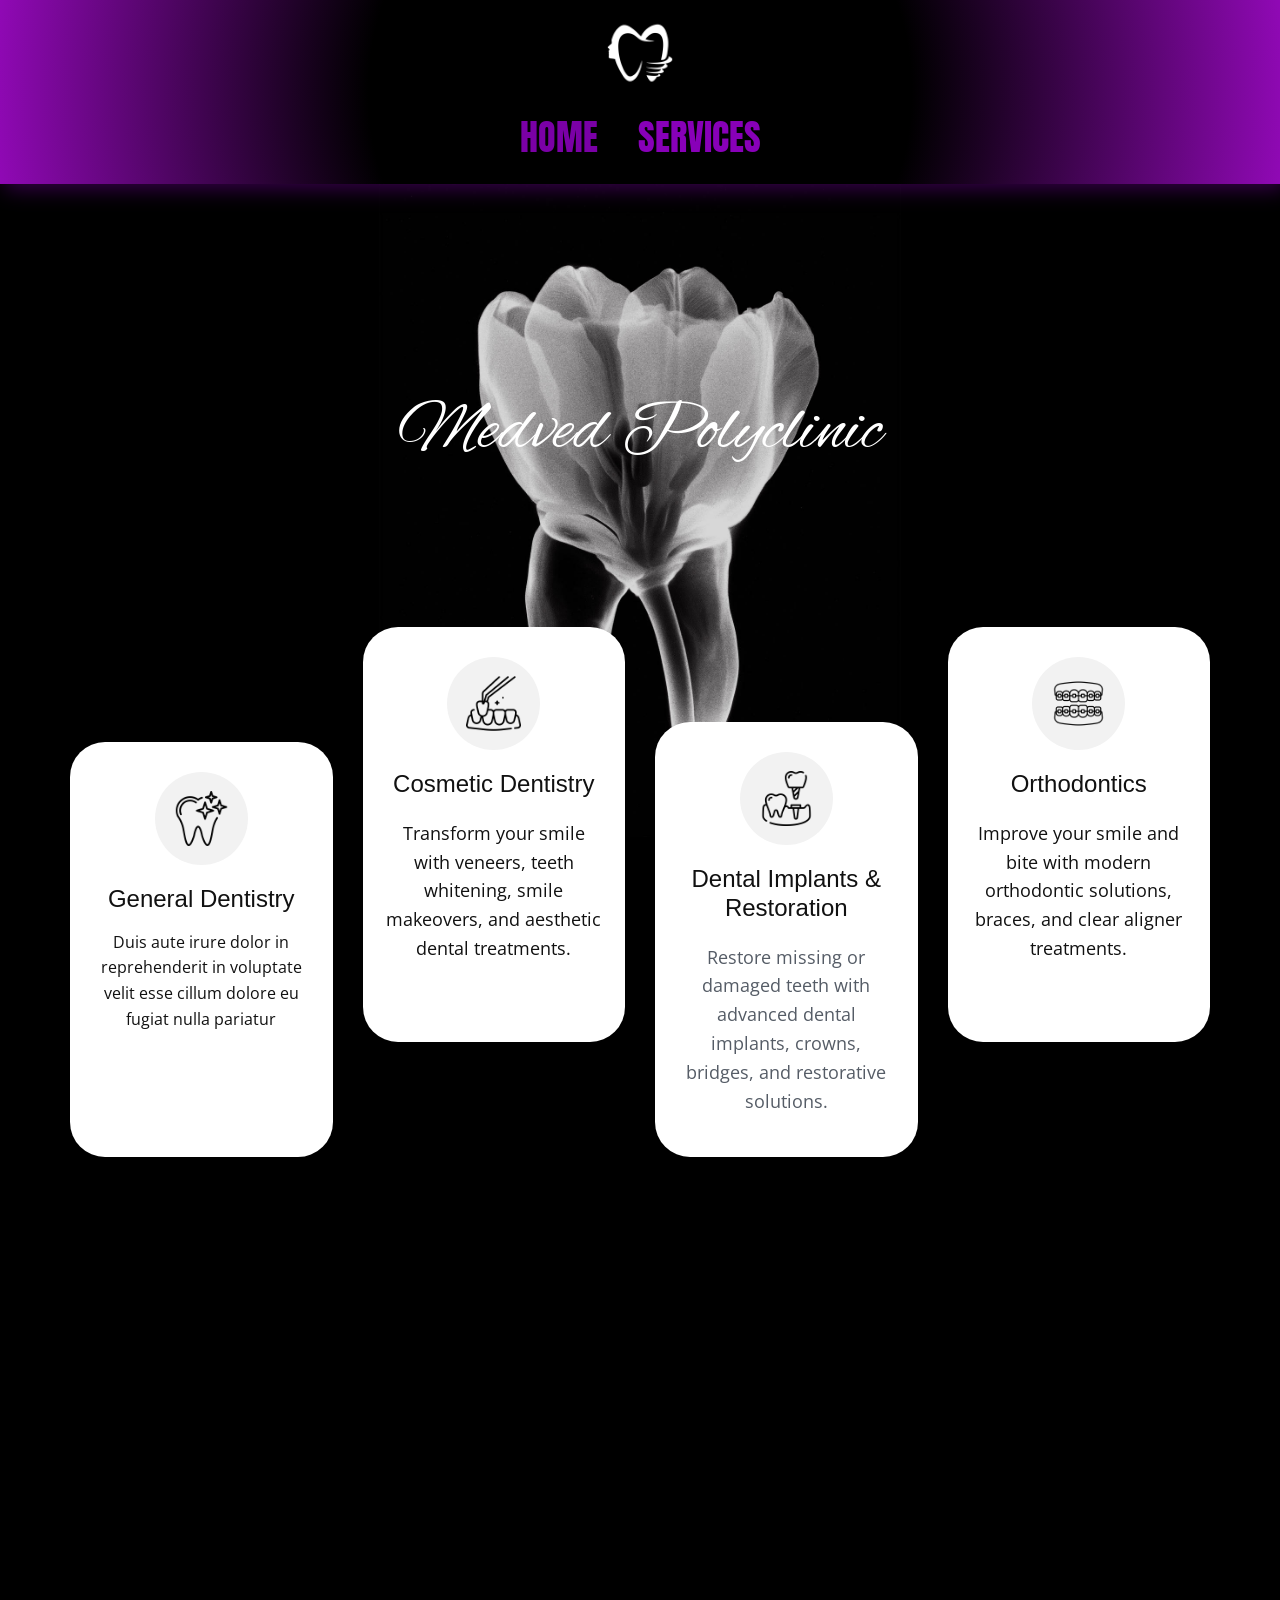
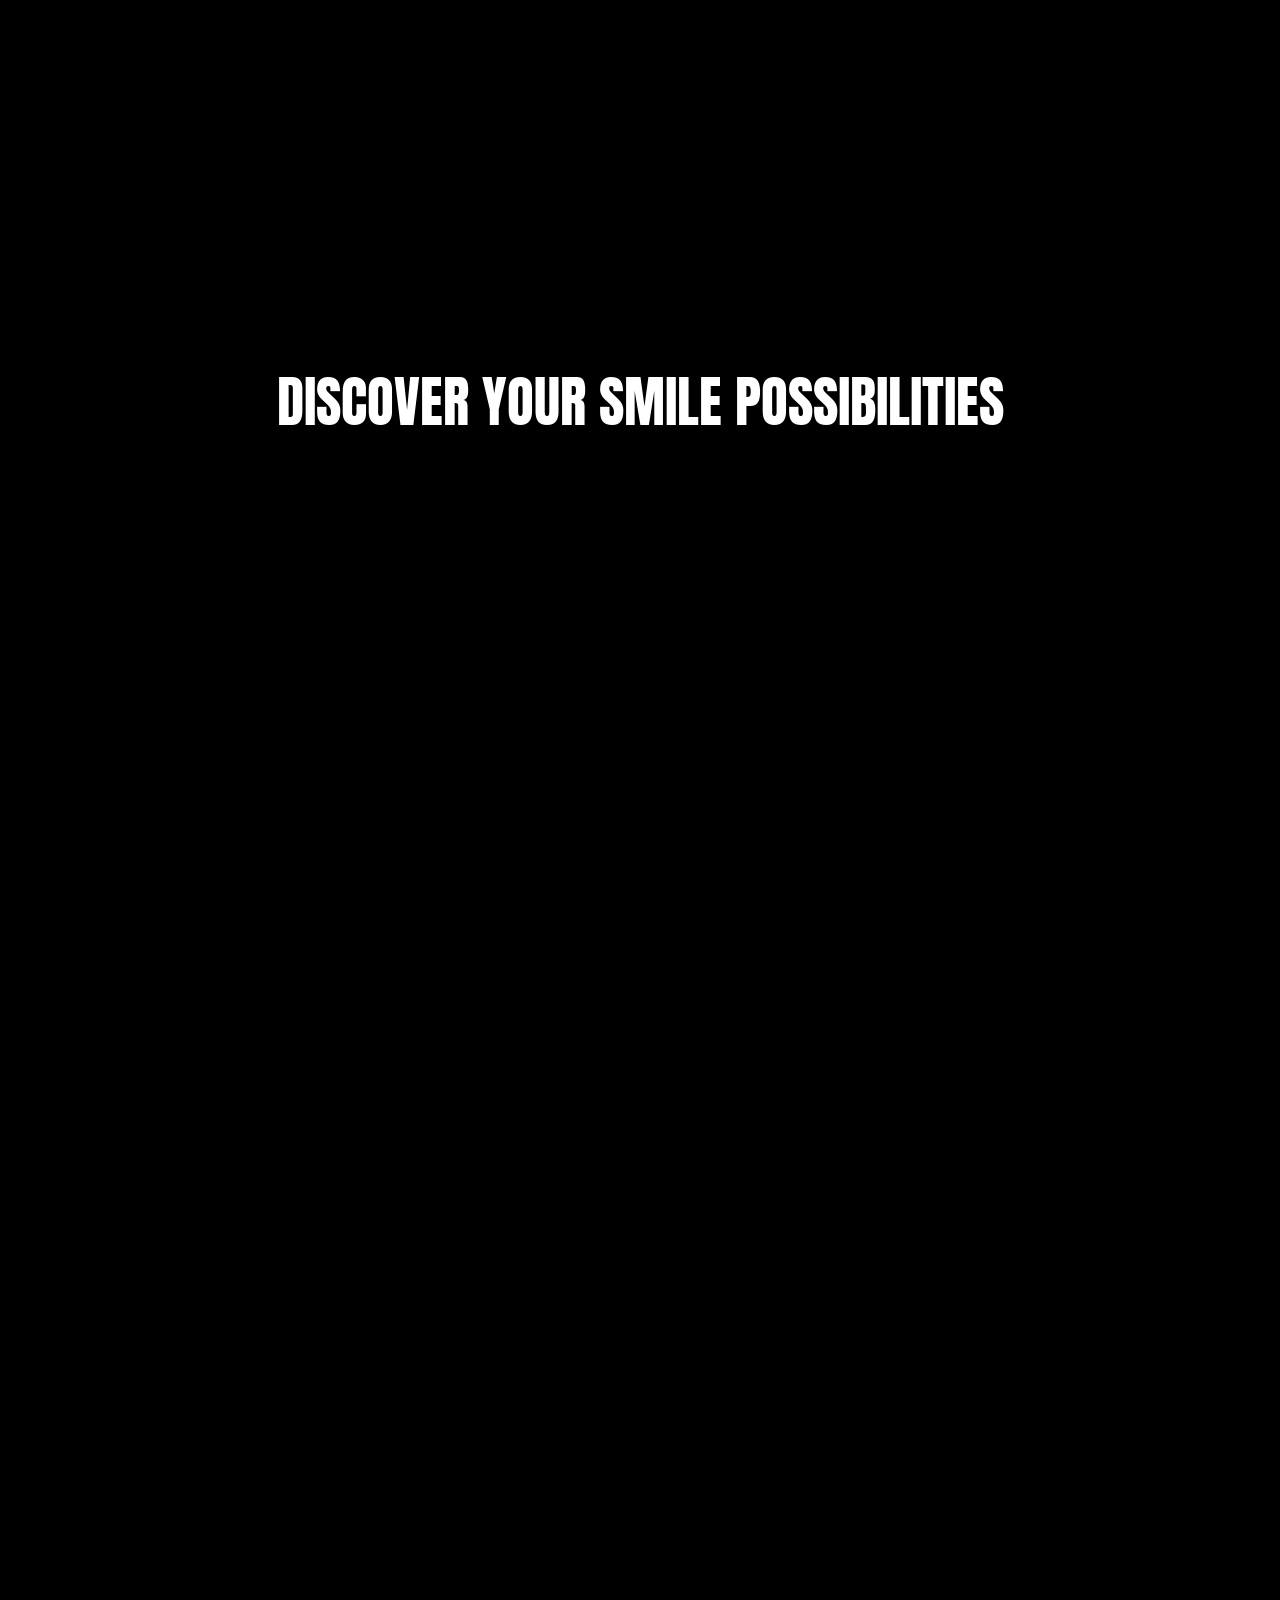
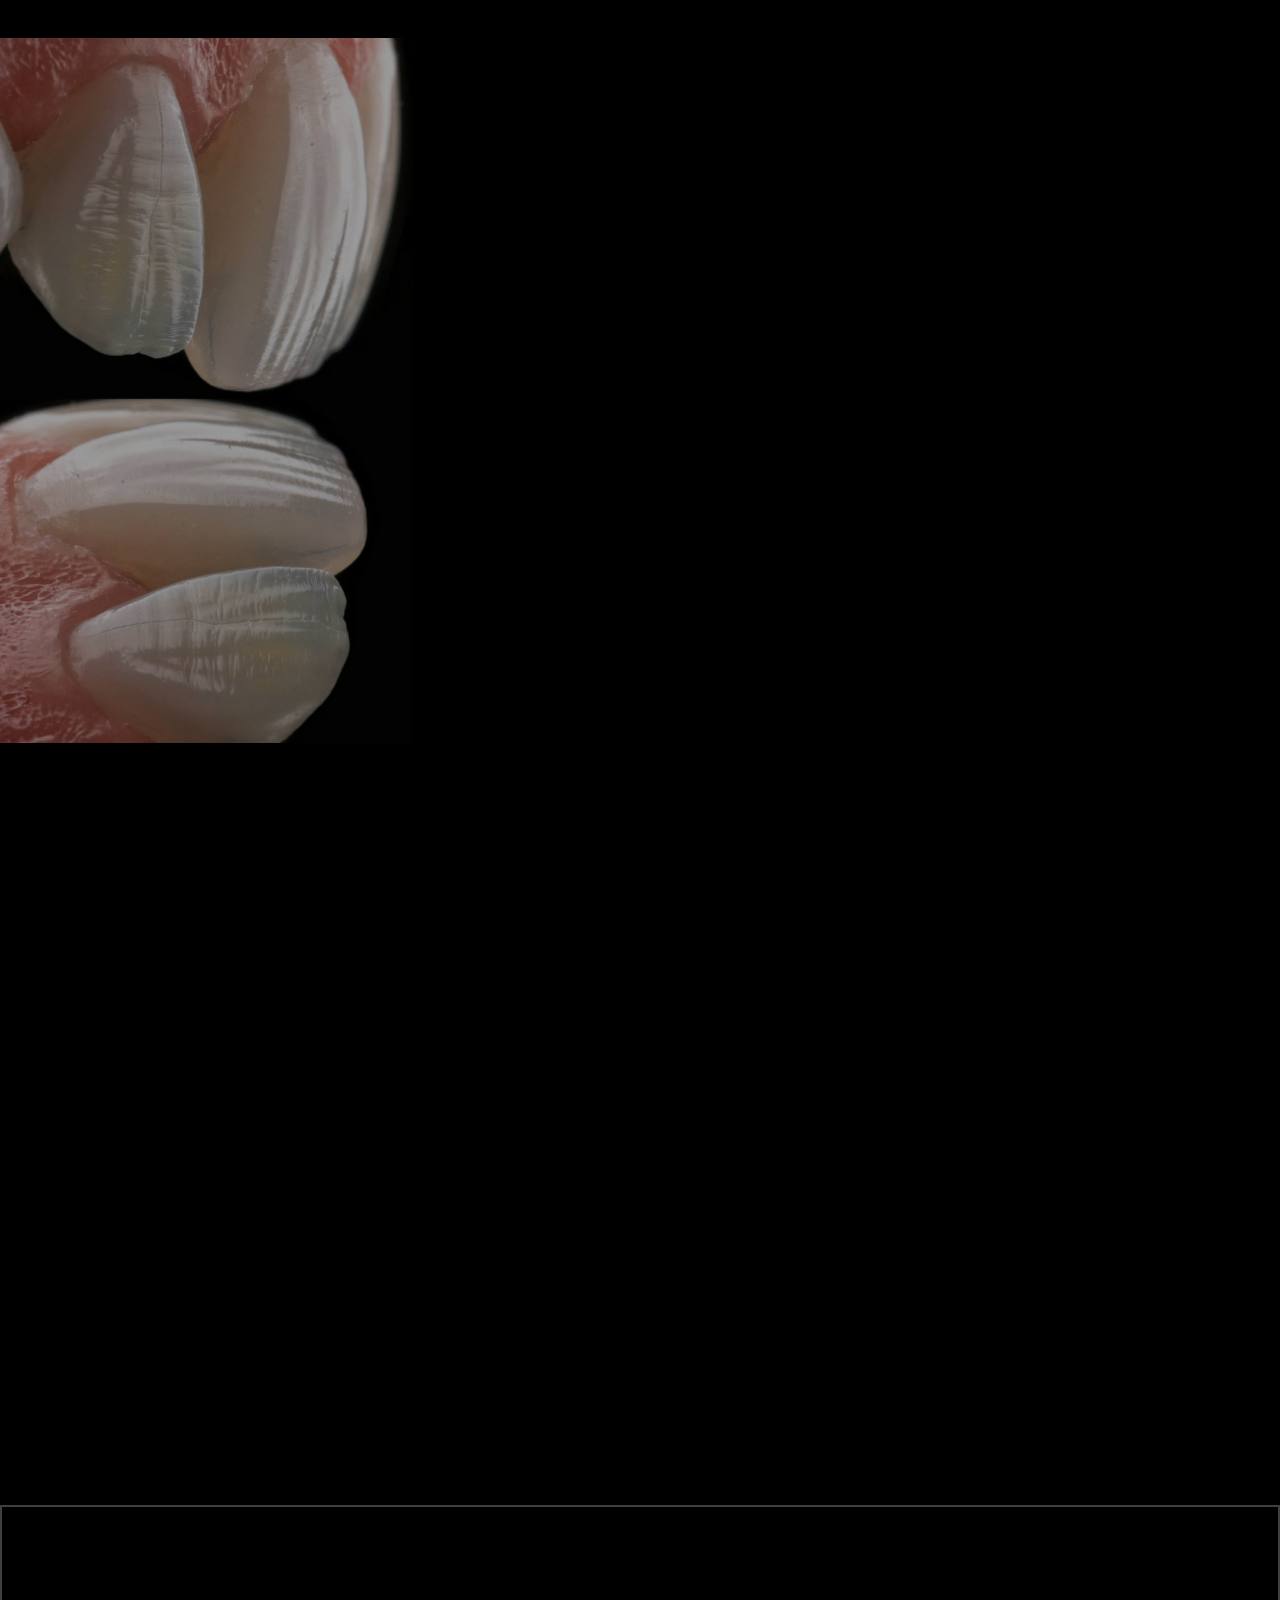
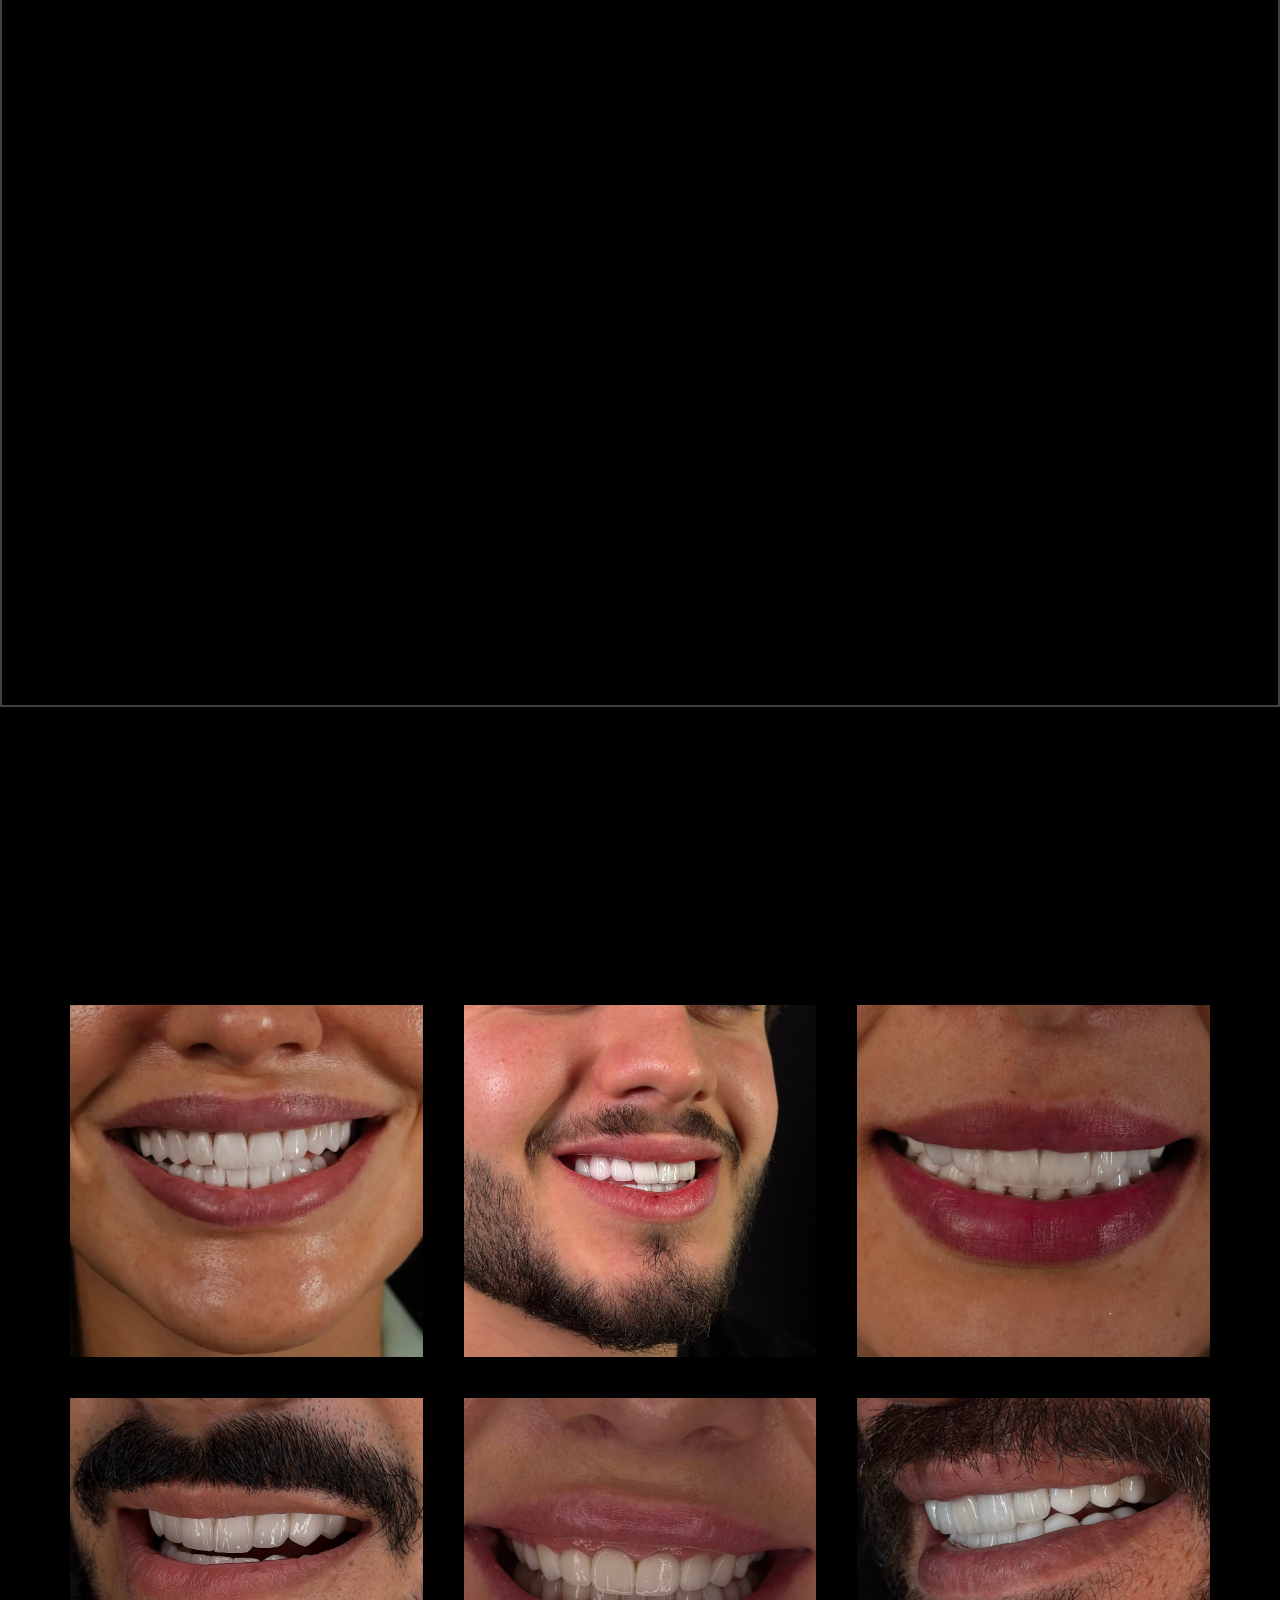
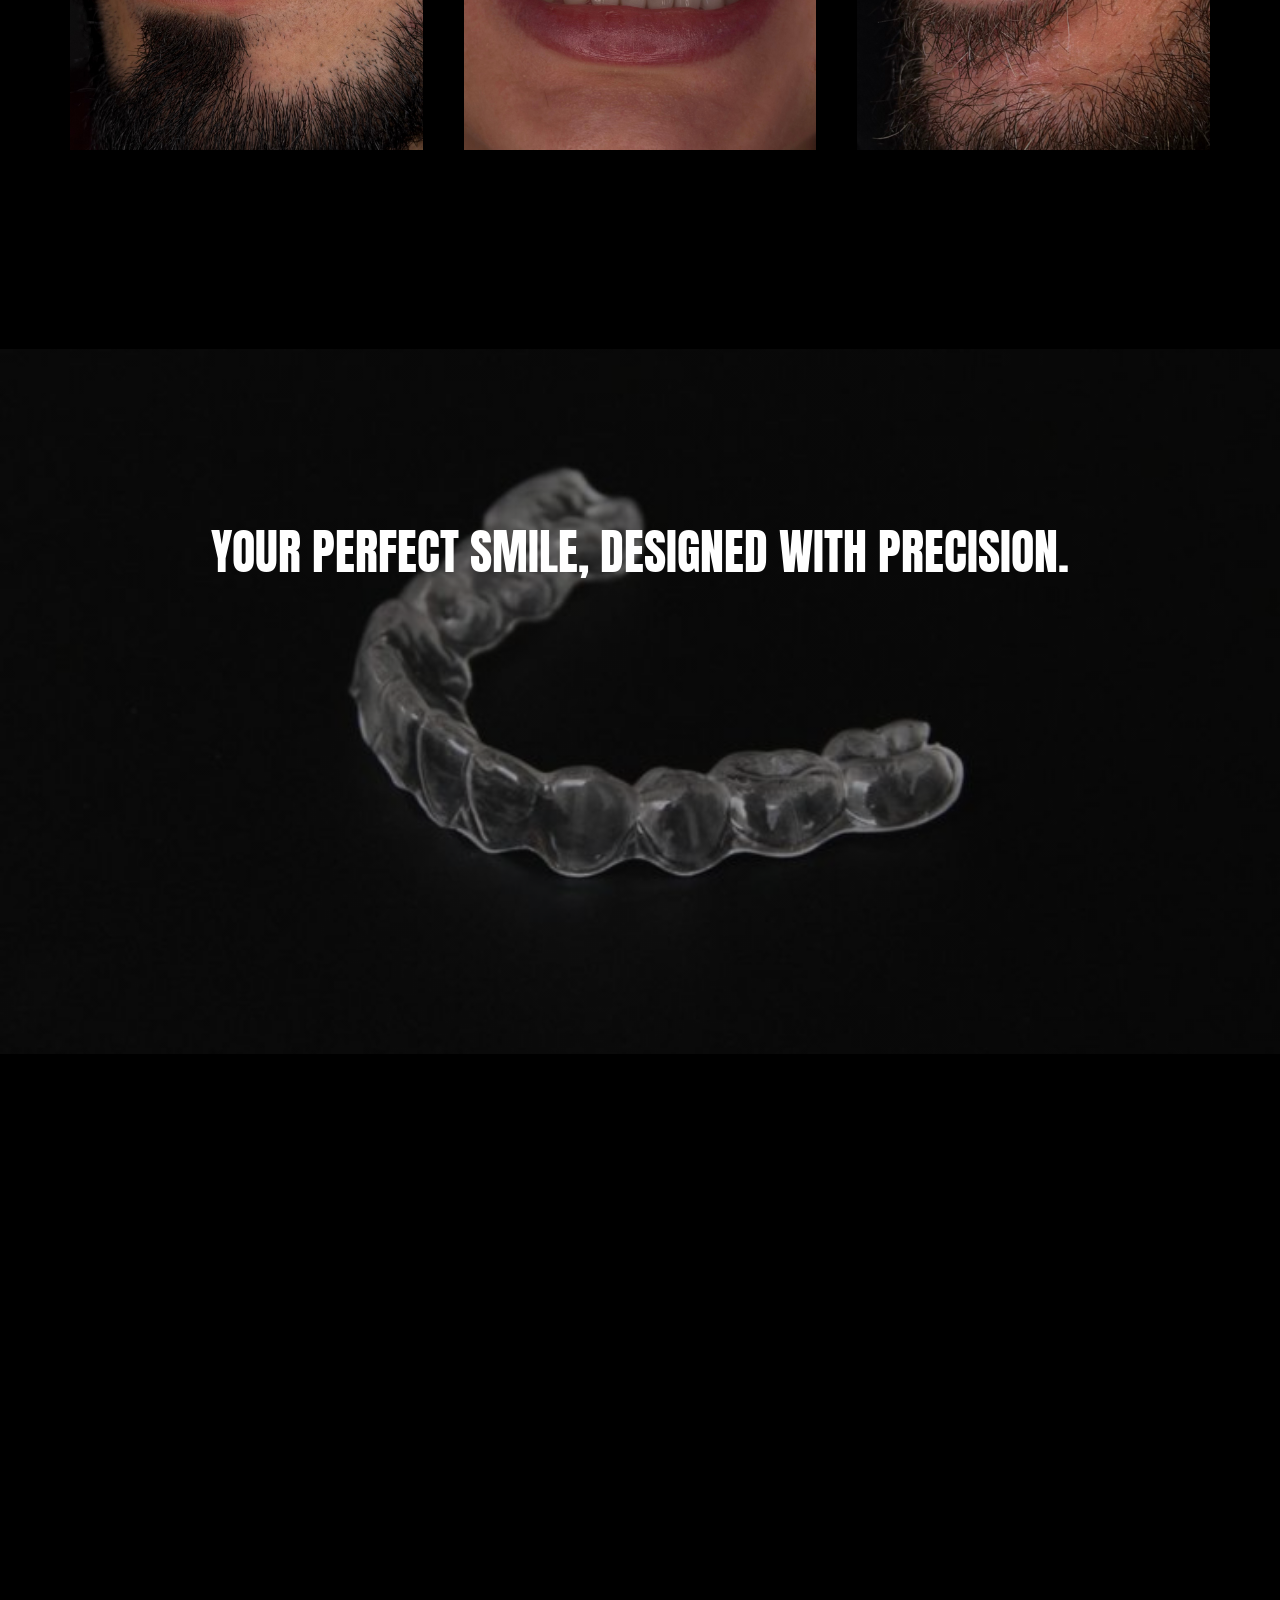
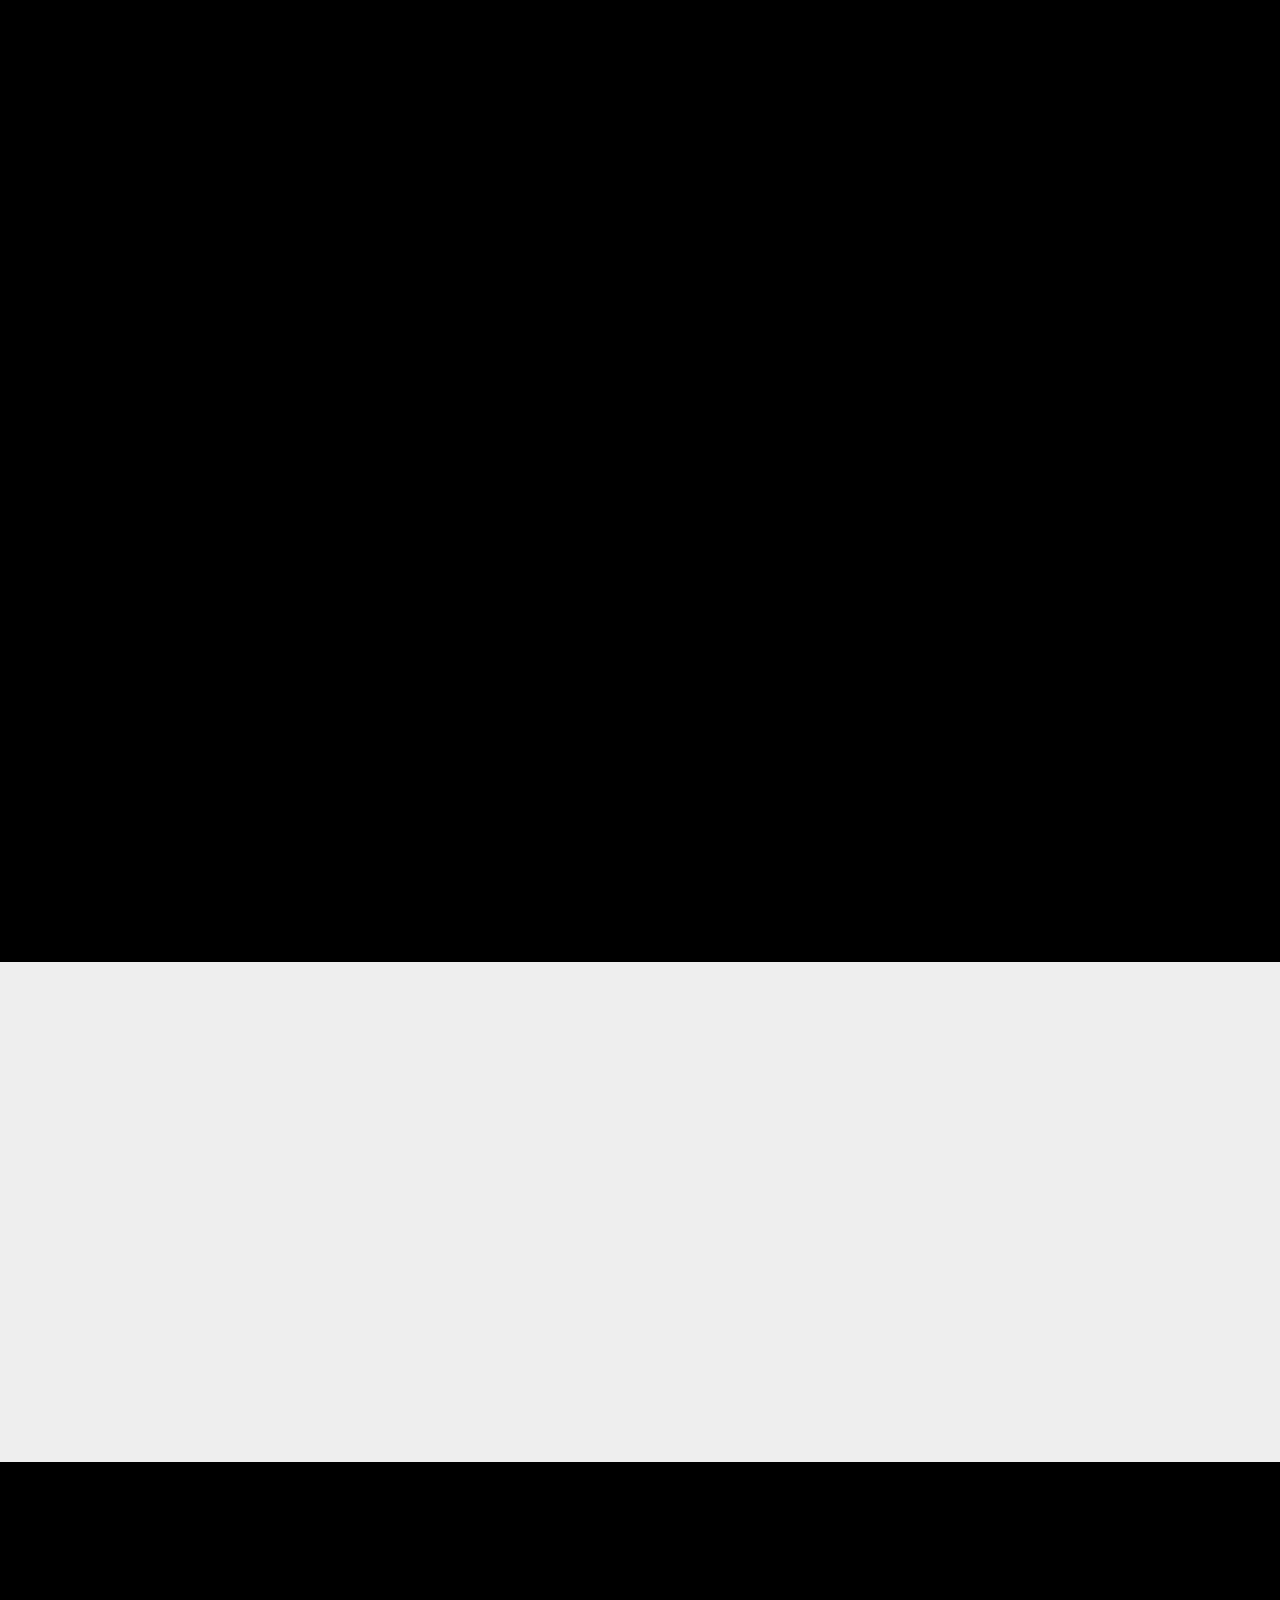
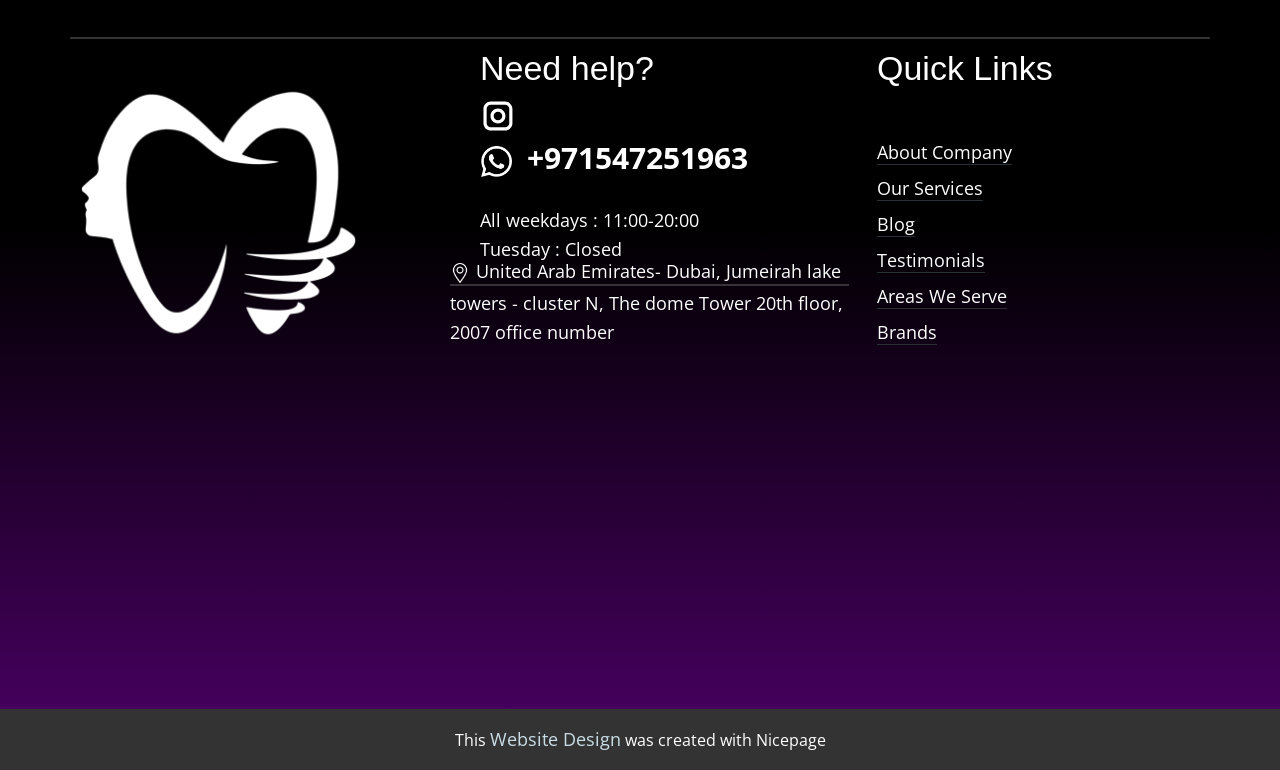
==== index.html @ 1476bda1 "Add files via upload" ====
<!DOCTYPE html>
<html style="font-size: 16px;" lang="en"><head>
    <meta name="viewport" content="width=device-width, initial-scale=1.0">
    <meta charset="utf-8">
    <meta name="keywords" content="Smart Home, About Smart Home​, Manage Everything, ​Ready to build a smarter home?​, ​About Smart Homes, ​What People Say?, ​        Our Works, ​All devices sync together at your home, Our Tea​m, Facts &amp;amp; Questions">
    <meta name="description" content="">
    <title>Home</title>
    <link rel="stylesheet" href="nicepage.css" media="screen">
<link rel="stylesheet" href="index.css" media="screen">
    <script class="u-script" type="text/javascript" src="jquery.js" defer=""></script>
    <script class="u-script" type="text/javascript" src="nicepage.js" defer=""></script>
    <meta name="generator" content="Nicepage 8.8.2, nicepage.com">
    
    
    
    
    
    
    
    
    
    
    
    
    
    <link id="u-page-google-font" rel="stylesheet" href="https://fonts.googleapis.com/css2?display=swap&amp;family=Open+Sans:ital,wght@0,300;0,400;0,500;0,600;0,700;0,800;1,300;1,400;1,500;1,600;1,700;1,800&amp;family=Alex+Brush:wght@400&amp;family=Anton:wght@400&amp;family=Alexandria:wght@100;200;300;400;500;600;700;800;900">
    <script type="application/ld+json">{
		"@context": "http://schema.org",
		"@type": "Organization",
		"name": "",
		"logo": "images/Untitled-design-11-300x300.png",
		"sameAs": [
				"https://instagram.com/medved.ae"
		]
}</script>
    <meta name="theme-color" content="#86afc0">
    <meta property="og:title" content="Home">
    <meta property="og:type" content="website">
  <meta data-intl-tel-input-cdn-path="intlTelInput/"></head>
  <body data-home-page="Home.html" data-home-page-title="Home" data-path-to-root="./" data-include-products="false" class="u-body u-clearfix u-xl-mode" data-lang="en"><header class="u-box-shadow u-clearfix u-container-align-center u-gradient u-header u-header" id="sec-0168" data-animation-name="" data-animation-duration="0" data-animation-delay="0" data-animation-direction=""><div class="u-clearfix u-sheet u-valign-middle-lg u-valign-middle-md u-valign-middle-sm u-valign-middle-xs u-sheet-1">
        <a href="#" class="u-image u-logo u-image-1" data-image-width="300" data-image-height="300">
          <img src="images/Untitled-design-11-300x300.png" class="u-logo-image u-logo-image-1">
        </a>
        <nav class="u-menu u-menu-one-level u-offcanvas u-menu-1" role="navigation">
          <div class="menu-collapse u-custom-font" style="font-family: Anton; font-size: 2.25rem; text-transform: uppercase;">
            <a class="u-button-style u-custom-border u-custom-text-color u-custom-text-decoration u-custom-text-shadow u-custom-text-shadow-blur u-custom-text-shadow-color u-custom-text-shadow-transparency u-custom-text-shadow-x u-custom-text-shadow-y u-hamburger-link u-nav-link" href="#" tabindex="-1" aria-label="Open menu" aria-controls="0ba1">
              <svg class="u-svg-link" viewBox="0 0 24 24"><use xlink:href="#menu-hamburger"></use></svg>
              <svg class="u-svg-content" version="1.1" id="menu-hamburger" viewBox="0 0 16 16" x="0px" y="0px" xmlns:xlink="http://www.w3.org/1999/xlink" xmlns="http://www.w3.org/2000/svg"><g><rect y="1" width="16" height="2"></rect><rect y="7" width="16" height="2"></rect><rect y="13" width="16" height="2"></rect>
</g></svg>
            </a>
          </div>
          <div class="u-custom-menu u-nav-container">
            <ul role="menubar" class="u-custom-font u-nav u-unstyled u-nav-1"><li role="none" class="u-nav-item"><a role="menuitem" class="u-button-style u-nav-link u-text-custom-color-1 u-nav-link-2" href="./">Home</a>
</li><li role="none" class="u-nav-item"><a role="menuitem" class="u-button-style u-nav-link u-text-custom-color-1 u-nav-link-2" href="Services.html">Services</a>
</li></ul>
          </div>
          <div class="u-custom-menu u-nav-container-collapse" id="0ba1" role="region" aria-label="Menu panel">
            <div class="u-black u-container-style u-inner-container-layout u-opacity u-opacity-95 u-sidenav">
              <div class="u-inner-container-layout u-sidenav-overflow">
                <div class="u-menu-close" tabindex="-1" aria-label="Close menu"></div>
                <ul class="u-align-center u-nav u-popupmenu-items u-unstyled u-nav-2" role="menubar"><li role="none" class="u-nav-item"><a role="menuitem" class="u-button-style u-nav-link" href="./">Home</a>
</li><li role="none" class="u-nav-item"><a role="menuitem" class="u-button-style u-nav-link" href="Services.html">Services</a>
</li></ul>
              </div>
            </div>
            <div class="u-black u-menu-overlay u-opacity u-opacity-70"></div>
          </div>
        </nav>
      </div></header>
    <section class="u-align-center u-black u-clearfix u-container-align-center u-valign-top-lg u-valign-top-xl u-section-1" src="" id="block-1">
      <div class="u-container-style u-expanded-width u-gradient u-group u-image u-image-1" data-animation-name="customAnimationIn" data-animation-duration="2100" data-animation-delay="0" data-animation-direction="" data-image-width="1200" data-image-height="1500">
        <div class="u-container-layout u-valign-top-lg u-valign-top-md u-valign-top-sm u-valign-top-xs u-container-layout-1">
          <h1 class="u-align-center u-custom-font u-text u-text-body-alt-color u-text-default u-text-1">Medved Polyclinic</h1>
        </div>
      </div>
      <div class="data-layout-selected u-clearfix u-gutter-30 u-layout-wrap u-layout-wrap-1">
        <div class="u-layout">
          <div class="u-layout-row">
            <div class="u-size-15 u-size-30-md">
              <div class="u-layout-col">
                <div class="u-container-style u-hidden-sm u-hidden-xs u-layout-cell u-size-20 u-layout-cell-1">
                  <div class="u-container-layout u-container-layout-2"></div>
                </div>
                <div class="u-align-center u-container-align-center u-container-style u-layout-cell u-radius u-shape-round u-size-40 u-white u-layout-cell-2">
                  <div class="u-container-layout u-valign-top-lg u-valign-top-md u-valign-top-sm u-valign-top-xs u-container-layout-3"><span class="u-align-center u-file-icon u-grey-5 u-icon u-icon-circle u-icon-1" data-animation-name="" data-animation-duration="0" data-animation-delay="0" data-animation-direction=""><img src="images/tooth.png" alt=""></span>
                    <h4 class="u-align-center u-text u-text-2"> General Dentistry</h4>
                    <p class="u-align-center u-text u-text-3">Duis aute irure dolor in reprehenderit in voluptate velit esse cillum dolore eu fugiat nulla pariatur</p>
                  </div>
                </div>
              </div>
            </div>
            <div class="u-size-15 u-size-30-md">
              <div class="u-layout-col">
                <div class="u-align-center u-container-align-center u-container-style u-gradient u-layout-cell u-radius u-shape-round u-size-40 u-layout-cell-3">
                  <div class="u-container-layout u-valign-top-lg u-valign-top-md u-valign-top-sm u-valign-top-xs u-container-layout-4"><span class="u-align-center u-file-icon u-grey-5 u-icon u-icon-circle u-icon-2" data-animation-name="" data-animation-duration="0" data-animation-delay="0" data-animation-direction=""><img src="images/veneer.png" alt=""></span>
                    <h4 class="u-align-center u-text u-text-4"> Cosmetic Dentistry</h4>
                    <p class="u-align-center u-text u-text-5"> Transform your smile with veneers, teeth whitening, smile makeovers, and aesthetic dental treatments.</p>
                  </div>
                </div>
                <div class="u-container-style u-hidden-sm u-hidden-xs u-layout-cell u-size-20 u-layout-cell-4">
                  <div class="u-container-layout u-container-layout-5"></div>
                </div>
              </div>
            </div>
            <div class="u-size-15 u-size-30-md">
              <div class="u-layout-col">
                <div class="u-container-style u-hidden-sm u-hidden-xs u-layout-cell u-size-20 u-layout-cell-5">
                  <div class="u-container-layout u-container-layout-6"></div>
                </div>
                <div class="u-align-center u-container-align-center u-container-style u-layout-cell u-radius u-shape-round u-size-40 u-white u-layout-cell-6">
                  <div class="u-container-layout u-valign-top-lg u-valign-top-md u-valign-top-sm u-valign-top-xs u-container-layout-7"><span class="u-align-center u-file-icon u-grey-5 u-icon u-icon-circle u-icon-3" data-animation-name="" data-animation-duration="0" data-animation-delay="0" data-animation-direction=""><img src="images/implant.png" alt=""></span>
                    <h4 class="u-align-center u-text u-text-6"> Dental Implants &amp; Restoration</h4>
                    <p class="u-align-center u-text u-text-palette-5-dark-2 u-text-7"> Restore missing or damaged teeth with advanced dental implants, crowns, bridges, and restorative solutions.</p>
                  </div>
                </div>
              </div>
            </div>
            <div class="u-size-15 u-size-30-md">
              <div class="u-layout-col">
                <div class="u-align-center u-container-align-center u-container-style u-layout-cell u-radius u-shape-round u-size-40 u-white u-layout-cell-7">
                  <div class="u-container-layout u-valign-top-lg u-valign-top-sm u-valign-top-xs u-container-layout-8"><span class="u-align-center u-file-icon u-grey-5 u-icon u-icon-circle u-icon-4" data-animation-name="" data-animation-duration="0" data-animation-delay="0" data-animation-direction=""><img src="images/braces.png" alt=""></span>
                    <h4 class="u-align-center u-text u-text-8"> Orthodontics</h4>
                    <p class="u-align-center u-text u-text-9"> Improve your smile and bite with modern orthodontic solutions, braces, and clear aligner treatments.</p>
                  </div>
                </div>
                <div class="u-container-style u-hidden-sm u-hidden-xs u-layout-cell u-size-20 u-layout-cell-8">
                  <div class="u-container-layout u-container-layout-9"></div>
                </div>
              </div>
            </div>
          </div>
        </div>
      </div>
      
    </section>
    <section class="u-black u-clearfix u-container-align-center u-section-2" id="block-2">
      <div class="u-clearfix u-sheet u-valign-middle u-sheet-1">
        <div class="data-layout-selected u-clearfix u-expanded-width u-layout-wrap u-layout-wrap-1">
          <div class="u-layout">
            <div class="u-layout-row">
              <div class="u-container-align-left u-container-style u-layout-cell u-size-32 u-layout-cell-1" data-animation-name="fadeIn" data-animation-duration="1500" data-animation-delay="500">
                <div class="u-container-layout u-valign-middle-lg u-valign-middle-md u-valign-middle-sm u-valign-middle-xs u-container-layout-1">
                  <h2 class="u-align-left u-custom-font u-text u-text-1"> About MEDVED POLYCLINIC</h2>
                  <ul class="u-align-left u-custom-list u-spacing-10 u-text u-text-2">
                    <li style="padding-left: 9px;">
                      <div class="u-list-icon u-text-custom-color-1">
                        <svg class="u-svg-content" viewBox="0 0 512 512" id="svg-6b0f"><path d="m202.6 478-202.6-186.6 70.5-76.6 121.5 111.9 239.4-292.7 80.6 65.9z" fill="currentColor"></path></svg>
                      </div> Cosmetic Dentistry &amp; Smile Design
                    </li>
                    <li style="padding-left: 9px;">
                      <div class="u-list-icon u-text-custom-color-1">
                        <svg class="u-svg-content" viewBox="0 0 512 512" id="svg-6b0f"><path d="m202.6 478-202.6-186.6 70.5-76.6 121.5 111.9 239.4-292.7 80.6 65.9z" fill="currentColor"></path></svg>
                      </div>Veneers &amp; Hollywood Smile
                    </li>
                    <li style="padding-left: 9px;">
                      <div class="u-list-icon u-text-custom-color-1">
                        <svg class="u-svg-content" viewBox="0 0 512 512" id="svg-6b0f"><path d="m202.6 478-202.6-186.6 70.5-76.6 121.5 111.9 239.4-292.7 80.6 65.9z" fill="currentColor"></path></svg>
                      </div><span style="font-size: 1.125rem; background-color: #000000; color: #ffffff; font-family: 'Open Sans',sans-serif;">Dental Implants &amp; Crowns<br></span>
                    </li>
                    <li style="padding-left: 9px;">
                      <div class="u-list-icon u-text-custom-color-1">
                        <svg class="u-svg-content" viewBox="0 0 512 512" id="svg-6b0f"><path d="m202.6 478-202.6-186.6 70.5-76.6 121.5 111.9 239.4-292.7 80.6 65.9z" fill="currentColor"></path></svg>
                      </div><span style="font-size: 1.125rem; background-color: #000000; color: #ffffff; font-family: 'Open Sans',sans-serif;">Root Canal Treatment &amp; Fillings</span>
                    </li>
                    <li style="padding-left: 9px;">
                      <div class="u-list-icon u-text-custom-color-1">
                        <svg class="u-svg-content" viewBox="0 0 512 512" id="svg-6b0f"><path d="m202.6 478-202.6-186.6 70.5-76.6 121.5 111.9 239.4-292.7 80.6 65.9z" fill="currentColor"></path></svg>
                      </div><span style="font-size: 1.125rem; background-color: #000000; color: #ffffff; font-family: 'Open Sans',sans-serif;">Teeth Whitening &amp; Professional Cleaning<br></span>
                    </li>
                    <li style="padding-left: 9px;">
                      <div class="u-list-icon u-text-custom-color-1">
                        <svg class="u-svg-content" viewBox="0 0 512 512" id="svg-6b0f"><path d="m202.6 478-202.6-186.6 70.5-76.6 121.5 111.9 239.4-292.7 80.6 65.9z" fill="currentColor"></path></svg>
                      </div><span style="font-size: 1.125rem; background-color: #000000; color: #ffffff; font-family: 'Open Sans',sans-serif;">Orthodontics &amp; Clear Aligners<br></span>
                    </li>
                    <li style="padding-left: 9px;">
                      <div class="u-list-icon u-text-custom-color-1">
                        <svg class="u-svg-content" viewBox="0 0 512 512" id="svg-6b0f"><path d="m202.6 478-202.6-186.6 70.5-76.6 121.5 111.9 239.4-292.7 80.6 65.9z" fill="currentColor"></path></svg>
                      </div><span style="font-size: 1.125rem; background-color: #000000; color: #ffffff; font-family: 'Open Sans',sans-serif;">General &amp; Preventive Dentistry<br></span>
                    </li>
                  </ul>
                </div>
              </div>
              <div class="u-container-align-center u-container-style u-layout-cell u-size-28 u-layout-cell-2">
                <div class="u-container-layout u-valign-middle u-container-layout-2">
                  <img class="u-image u-image-round u-radius u-image-1" src="images/Untitled-design-11-300x300.png" alt="" data-image-width="300" data-image-height="300" data-animation-name="customAnimationIn" data-animation-duration="1500" data-animation-delay="700">
                </div>
              </div>
            </div>
          </div>
        </div>
      </div>
    </section>
    <section class="u-black u-clearfix u-container-align-center u-section-3" id="block-3">
      <div class="u-clearfix u-sheet u-valign-middle u-sheet-1">
        <h2 class="u-align-center u-custom-font u-text u-text-default u-text-1" data-animation-name="customAnimationIn" data-animation-duration="1500"> Discover Your Smile Possibilities</h2>
        <div class="u-expanded-width u-list u-list-1">
          <div class="u-repeater u-repeater-1">
            <div class="u-container-style u-image u-image-round u-list-item u-radius-25 u-repeater-item u-shading u-image-1" data-image-width="1200" data-image-height="2119" data-animation-name="customAnimationIn" data-animation-duration="1500" data-animation-delay="500">
              <div class="u-container-layout u-similar-container u-valign-bottom-lg u-valign-bottom-md u-valign-bottom-sm u-valign-bottom-xs u-container-layout-1">
                <div class="u-border-3 u-border-white u-line u-line-horizontal u-opacity u-opacity-45 u-line-1" data-animation-name="customAnimationIn" data-animation-duration="1500" data-animation-delay="500"></div>
                <h4 class="u-text u-text-default u-text-2" data-animation-name="customAnimationIn" data-animation-duration="1750" data-animation-delay="500"> Signature Smile Design</h4>
                <p class="u-text u-text-default u-text-3" data-animation-name="customAnimationIn" data-animation-duration="1500" data-animation-delay="700"> Personalized smile transformations designed to complement your facial features.</p>
              </div>
            </div>
            <div class="u-container-style u-image u-image-round u-list-item u-radius-25 u-repeater-item u-shading u-image-2" data-image-width="736" data-image-height="736" data-animation-name="customAnimationIn" data-animation-duration="1500" data-animation-delay="500">
              <div class="u-container-layout u-similar-container u-valign-bottom-lg u-valign-bottom-md u-valign-bottom-sm u-valign-bottom-xs u-container-layout-2">
                <div class="u-border-3 u-border-white u-line u-line-horizontal u-opacity u-opacity-45 u-line-2" data-animation-name="customAnimationIn" data-animation-duration="1500" data-animation-delay="500"></div>
                <h4 class="u-text u-text-default u-text-4" data-animation-name="customAnimationIn" data-animation-duration="1750" data-animation-delay="500"> Clear Aligners</h4>
                <p class="u-text u-text-default u-text-5" data-animation-name="customAnimationIn" data-animation-duration="1500" data-animation-delay="700"> Modern orthodontic solutions to help you achieve a straighter, more balanced smile.</p>
              </div>
            </div>
            <div class="u-container-style u-image u-image-round u-list-item u-radius-25 u-repeater-item u-shading u-image-3" data-image-width="736" data-image-height="1308" data-animation-name="customAnimationIn" data-animation-duration="1500" data-animation-delay="500">
              <div class="u-container-layout u-similar-container u-valign-bottom-lg u-valign-bottom-md u-valign-bottom-sm u-valign-bottom-xs u-container-layout-3">
                <div class="u-border-3 u-border-white u-line u-line-horizontal u-opacity u-opacity-45 u-line-3" data-animation-name="customAnimationIn" data-animation-duration="1500" data-animation-delay="500"></div>
                <h4 class="u-text u-text-default u-text-6" data-animation-name="customAnimationIn" data-animation-duration="1750" data-animation-delay="500"> Teeth Whitening</h4>
                <p class="u-text u-text-default u-text-7" data-animation-name="customAnimationIn" data-animation-duration="1500" data-animation-delay="700"> Professional whitening treatments for a brighter, refreshed smile.</p>
              </div>
            </div>
            <div class="u-container-style u-image u-image-round u-list-item u-radius-25 u-repeater-item u-shading u-image-4" data-image-width="1080" data-image-height="1080" data-animation-name="customAnimationIn" data-animation-duration="1500" data-animation-delay="750">
              <div class="u-container-layout u-similar-container u-valign-bottom-lg u-valign-bottom-md u-valign-bottom-sm u-valign-bottom-xs u-container-layout-4">
                <div class="u-border-3 u-border-white u-line u-line-horizontal u-opacity u-opacity-45 u-line-4" data-animation-name="customAnimationIn" data-animation-duration="1500" data-animation-delay="500"></div>
                <h4 class="u-text u-text-default u-text-8" data-animation-name="customAnimationIn" data-animation-duration="1750" data-animation-delay="500"> Dental Implants</h4>
                <p class="u-text u-text-default u-text-9" data-animation-name="customAnimationIn" data-animation-duration="1500" data-animation-delay="700"> Advanced solutions for replacing missing teeth and restoring function.</p>
              </div>
            </div>
            <div class="u-container-style u-image u-image-round u-list-item u-radius-25 u-repeater-item u-shading u-image-5" data-image-width="736" data-image-height="1308" data-animation-name="customAnimationIn" data-animation-duration="1500" data-animation-delay="750">
              <div class="u-container-layout u-similar-container u-valign-bottom-lg u-valign-bottom-md u-valign-bottom-sm u-valign-bottom-xs u-container-layout-5">
                <div class="u-border-3 u-border-white u-line u-line-horizontal u-opacity u-opacity-45 u-line-5" data-animation-name="customAnimationIn" data-animation-duration="1500" data-animation-delay="500"></div>
                <h4 class="u-text u-text-default u-text-10" data-animation-name="customAnimationIn" data-animation-duration="1750" data-animation-delay="500"> Crowns &amp; Bridges</h4>
                <p class="u-text u-text-default u-text-11" data-animation-name="customAnimationIn" data-animation-duration="1500" data-animation-delay="700"> Restore damaged or missing teeth with functional and aesthetic restorations.</p>
              </div>
            </div>
            <div class="u-container-style u-image u-image-round u-list-item u-radius-25 u-repeater-item u-shading u-image-6" data-image-width="1199" data-image-height="1499" data-animation-name="customAnimationIn" data-animation-duration="1500" data-animation-delay="750">
              <div class="u-container-layout u-similar-container u-valign-bottom-lg u-valign-bottom-md u-valign-bottom-sm u-valign-bottom-xs u-container-layout-6">
                <div class="u-border-3 u-border-white u-line u-line-horizontal u-opacity u-opacity-45 u-line-6" data-animation-name="customAnimationIn" data-animation-duration="1500" data-animation-delay="500"></div>
                <h4 class="u-text u-text-default u-text-12" data-animation-name="customAnimationIn" data-animation-duration="1750" data-animation-delay="500"> Preventive Dental Care</h4>
                <p class="u-text u-text-default u-text-13" data-animation-name="customAnimationIn" data-animation-duration="1500" data-animation-delay="700"> Maintain healthy teeth and gums through regular checkups and professional cleaning.</p>
              </div>
            </div>
          </div>
        </div>
      </div>
    </section>
    <section class="skrollable u-clearfix u-custom-color-2 u-uploaded-video u-section-4" id="block-4">
      <img class="custom-expanded u-image u-image-1" src="images/836e235ddab8fb905e5a72e7f5402ff8.jpg" data-image-width="1200" data-image-height="2119">
      <h2 class="u-align-center u-custom-font u-text u-text-default u-text-1" data-animation-name="customAnimationIn" data-animation-duration="1500" data-animation-delay="0"> Your Dream Smile Begins Here.</h2>
      <p class="u-align-center u-text u-text-2" data-animation-name="customAnimationIn" data-animation-duration="1500" data-animation-delay="500"> Experience personalized dental care where advanced technology, clinical expertise, and aesthetic precision come together to create smiles designed around you.</p>
      <a href="https://www.instagram.com/medved.ae" class="u-active-white u-align-center u-border-2 u-border-active-white u-border-hover-white u-border-white u-btn u-btn-round u-button-style u-hover-white u-none u-radius-50 u-text-active-black u-text-body-alt-color u-text-hover-black u-btn-1" data-animation-name="customAnimationIn" data-animation-duration="1000" data-animation-delay="700"> Get Free Consultation</a>
    </section>
    <section class="u-black u-clearfix u-container-align-center-md u-container-align-center-sm u-container-align-center-xs u-section-5" id="block-5">
      <div class="u-clearfix u-sheet u-valign-middle-md u-valign-middle-sm u-valign-middle-xs u-sheet-1">
        <div class="data-layout-selected u-clearfix u-expanded-width u-gutter-30 u-layout-wrap u-layout-wrap-1">
          <div class="u-layout">
            <div class="u-layout-row">
              <div class="u-container-align-center u-container-style u-image u-image-round u-layout-cell u-radius u-right-cell u-size-26-lg u-size-26-xl u-size-60-md u-size-60-sm u-size-60-xs u-image-1" data-image-width="736" data-image-height="1308" data-animation-name="customAnimationIn" data-animation-duration="1500" data-animation-delay="500">
                <div class="u-container-layout u-container-layout-1"></div>
              </div>
              <div class="u-align-center u-container-align-center u-container-style u-grey-5 u-layout-cell u-left-cell u-radius u-shape-round u-size-34-lg u-size-34-xl u-size-60-md u-size-60-sm u-size-60-xs u-layout-cell-2" data-animation-name="flipIn" data-animation-duration="1500" data-animation-delay="700" data-animation-direction="X">
                <div class="u-container-layout u-valign-middle-lg u-valign-middle-md u-valign-middle-sm u-valign-middle-xs u-container-layout-2">
                  <h2 class="u-align-center u-custom-font u-text u-text-1"> Where Expertise Meets Exceptional Care.</h2>
                  <p class="u-align-center u-text u-text-font u-text-2"> Located in the heart of Dubai, Medved Polyclinic brings together experienced medical professionals, advanced dental technology, and a personalized approach to patient care.<br>From smile transformations and dental implants to comprehensive dental treatments, we are dedicated to delivering exceptional care, natural-looking results, and lasting confidence.
                  </p>
                  <div class="u-expanded-width u-list u-list-1">
                    <div class="u-repeater u-repeater-1">
                      <div class="u-container-style u-list-item u-repeater-item">
                        <div class="u-container-layout u-similar-container u-valign-top u-container-layout-3">
                          <h3 class="u-align-center u-text u-text-black u-text-3" data-animation-name="counter" data-animation-event="scroll" data-animation-duration="3000">20K+</h3>
                          <h6 class="u-align-center u-text u-text-4"> happy clients</h6>
                        </div>
                      </div>
                      <div class="u-container-style u-list-item u-repeater-item">
                        <div class="u-container-layout u-similar-container u-valign-top u-container-layout-4">
                          <h3 class="u-align-center u-text u-text-black u-text-5" data-animation-name="counter" data-animation-event="scroll" data-animation-duration="3000"> 15+</h3>
                          <h6 class="u-align-center u-text u-text-6"> years of experience</h6>
                        </div>
                      </div>
                      <div class="u-container-style u-list-item u-repeater-item">
                        <div class="u-container-layout u-similar-container u-valign-top u-container-layout-5">
                          <h3 class="u-align-center u-text u-text-black u-text-7" data-animation-name="counter" data-animation-event="scroll" data-animation-duration="3000">13</h3>
                          <h6 class="u-align-center u-text u-text-8">awards<br>
                          </h6>
                        </div>
                      </div>
                    </div>
                  </div>
                </div>
              </div>
            </div>
          </div>
        </div>
      </div>
    </section>
    <section class="u-align-left u-border-2 u-border-grey-75 u-clearfix u-container-align-center u-container-align-left u-custom-color-2 u-section-6" id="block-6">
      <div class="u-clearfix u-sheet u-valign-middle u-sheet-1">
        <h2 class="u-align-center u-custom-font u-text u-text-default u-text-1" data-animation-name="customAnimationIn" data-animation-duration="1500" data-animation-delay="200"> What People Say?</h2>
        <div class="u-expanded-width u-list u-list-1">
          <div class="u-repeater u-repeater-1">
            <div class="u-align-left u-container-align-left u-container-style u-list-item u-radius u-repeater-item u-shape-round u-white u-list-item-1" data-animation-name="customAnimationIn" data-animation-duration="1500" data-animation-delay="500">
              <div class="u-container-layout u-similar-container u-valign-top-lg u-valign-top-md u-valign-top-sm u-valign-top-xs u-container-layout-1">
                <h5 class="u-align-left u-custom-font u-text u-text-custom-color-2 u-text-2"> Yasemin Guzelel</h5>
                <p class="u-align-left u-custom-font u-text u-text-3"> كل الشكر والتقدير للدكتور زياد على شغله الرائع واهتمامه الكبير بالتفاصيل. دكتور متميز بأخلاقه واحترافيته وحرصه على راحة المريض ورضاه. سعيد جدًا بالنتيجة وبالتجربة بشكل عام، وشكرًا للدكتور زياد ولكامل فريق العيادة على حسن التعامل والاهتمام. أنصح فيه وبكل ثقة! 🦷‏</p>
                <div class="u-align-left u-border-2 u-border-custom-color-4 u-expanded-width u-line u-line-horizontal u-line-1"></div>
              </div>
            </div>
            <div class="u-align-left u-container-align-left u-container-style u-list-item u-radius u-repeater-item u-shape-round u-white u-list-item-2" data-animation-name="customAnimationIn" data-animation-duration="1500" data-animation-delay="500">
              <div class="u-container-layout u-similar-container u-valign-top-lg u-valign-top-md u-valign-top-sm u-valign-top-xs u-container-layout-2">
                <h5 class="u-align-left u-custom-font u-text u-text-black u-text-4"> Onyeka Okolie</h5>
                <p class="u-align-left u-custom-font u-text u-text-5"> Absolutely love my new look! The results exceeded my expectations. My teeth look beautiful, natural and perfectly aligned. I couldn't be happier with the transformation. Definitely worth it!”‏</p>
                <div class="u-align-left u-border-2 u-border-custom-color-4 u-expanded-width u-line u-line-horizontal u-line-2"></div>
              </div>
            </div>
            <div class="u-align-left u-container-align-left u-container-style u-list-item u-radius u-repeater-item u-shape-round u-white u-list-item-3" data-animation-name="customAnimationIn" data-animation-duration="1500" data-animation-delay="500">
              <div class="u-container-layout u-similar-container u-valign-top-lg u-valign-top-md u-valign-top-sm u-valign-top-xs u-container-layout-3">
                <h5 class="u-align-left u-custom-font u-text u-text-black u-text-6"> Elena Vasyatina</h5>
                <p class="u-align-left u-custom-font u-text u-text-7">Очень хорошая клиника, осталась довольна визитом. Персонал приятный и внимательный, всё прошло спокойно и комфортно. Врач всё объяснил, ответил на вопросы и сделал всё очень аккуратно. Видно, что здесь действительно знают своё дело. Обязательно буду обращаться ещё и могу смело рекомендовать!‏</p>
                <div class="u-align-left u-border-2 u-border-custom-color-4 u-expanded-width u-line u-line-horizontal u-line-3"></div>
              </div>
            </div>
          </div>
        </div>
      </div>
    </section>
    <section class="u-align-center u-black u-clearfix u-container-align-center u-valign-top u-section-7" id="block-7">
      <div class="u-align-center u-container-align-center u-container-style u-custom-color-2 u-expanded-width-lg u-expanded-width-xl u-expanded-width-xs u-group u-radius u-shape-round u-group-1" data-animation-name="flipIn" data-animation-duration="1000" data-animation-delay="0" data-animation-direction="X">
        <div class="u-container-layout u-valign-top u-container-layout-1">
          <h2 class="u-align-center u-custom-font u-text u-text-default u-text-1" data-animation-name="customAnimationIn" data-animation-duration="1500" data-animation-delay="500"> The Art of Smile Transformation</h2>
          <p class="u-align-center u-text u-text-2" data-animation-name="fadeIn" data-animation-duration="1500" data-animation-delay="600"> Discover the beauty of precision, artistry, and personalized cosmetic dentistry at Medved Polyclinic.Explore our collection of real smile transformations, where every detail is carefully designed to enhance natural beauty, facial harmony, and confidence.</p>
        </div>
      </div>
      <div class="u-gallery u-layout-grid u-lightbox u-show-text-on-hover u-gallery-1">
        <div class="u-gallery-inner u-gallery-inner-1">
          <div class="u-effect-fade u-effect-hover-zoom u-gallery-item">
            <div class="u-back-slide" data-image-width="900" data-image-height="1600">
              <img class="u-back-image u-expanded" src="images/AKGpihbPm8VHvsxvRqGJq2UUboyE4oBTkUKJnO-qreaguRu84o7jGhqZxk1AAKZzHKFSKWyEgekG_hw5xNKe9XxzXaWvJaRaJmrXPWos1600-rw-v1.jpeg">
            </div>
            <div class="u-over-slide u-shading u-over-slide-1"></div>
          </div>
          <div class="u-effect-fade u-effect-hover-zoom u-gallery-item">
            <div class="u-back-slide" data-image-width="1701" data-image-height="3024">
              <img class="u-back-image u-expanded u-back-image-2" src="images/Untitleddesign3.png">
            </div>
            <div class="u-over-slide u-shading u-over-slide-2"></div>
          </div>
          <div class="u-effect-fade u-effect-hover-zoom u-gallery-item">
            <div class="u-back-slide" data-image-width="1701" data-image-height="3024">
              <img class="u-back-image u-expanded" src="images/Untitleddesign5.png">
            </div>
            <div class="u-over-slide u-shading u-over-slide-3"></div>
          </div>
          <div class="u-effect-fade u-effect-hover-zoom u-gallery-item">
            <div class="u-back-slide" data-image-width="1418" data-image-height="2520">
              <img class="u-back-image u-expanded" src="images/Untitleddesign7.png">
            </div>
            <div class="u-over-slide u-shading u-over-slide-4"></div>
          </div>
          <div class="u-effect-fade u-effect-hover-zoom u-gallery-item">
            <div class="u-back-slide" data-image-width="2268" data-image-height="4032">
              <img class="u-back-image u-expanded u-back-image-5" src="images/Untitleddesign9.png">
            </div>
            <div class="u-over-slide u-shading u-over-slide-5"></div>
          </div>
          <div class="u-effect-fade u-effect-hover-zoom u-gallery-item">
            <div class="u-back-slide" data-image-width="1701" data-image-height="3024">
              <img class="u-back-image u-expanded" src="images/Untitleddesign11.png">
            </div>
            <div class="u-over-slide u-shading u-over-slide-6"></div>
          </div>
        </div>
      </div>
      <a href="https://www.instagram.com/medved.ae" class="u-active-grey-80 u-align-left u-border-2 u-border-active-grey-80 u-border-custom-color-4 u-border-hover-grey-80 u-btn u-btn-round u-button-style u-hover-grey-80 u-none u-radius u-btn-1" data-animation-name="customAnimationIn" data-animation-duration="1500" data-animation-delay="700" data-animation-direction="">view more</a>
    </section>
    <section class="skrollable u-clearfix u-image u-shading u-uploaded-video u-section-8" data-image-width="736" data-image-height="736" id="block-8">
      <div class="u-clearfix u-sheet u-valign-middle-lg u-valign-middle-md u-valign-middle-sm u-valign-middle-xs u-sheet-1">
        <h2 class="u-align-center u-custom-font u-text u-text-default u-text-1" data-animation-name="customAnimationIn" data-animation-duration="1500" data-animation-delay="0"> Your Perfect Smile, Designed with Precision.</h2>
        <p class="u-align-center u-text u-text-2" data-animation-name="customAnimationIn" data-animation-duration="1500" data-animation-delay="500"> At Medved Polyclinic, we combine advanced cosmetic dentistry, modern technology, and artistic expertise to create smiles that reflect your individuality.From porcelain veneers and Hollywood Smile transformations to personalized smile design, every detail is carefully planned to achieve beautiful, natural-looking results.</p>
      </div>
    </section>
    <section class="u-black u-clearfix u-container-align-center u-section-9" id="block-9">
      <div class="u-clearfix u-sheet u-valign-middle u-sheet-1">
        <div class="custom-expanded data-layout-selected u-clearfix u-gutter-30 u-layout-wrap u-layout-wrap-1">
          <div class="u-gutter-0 u-layout">
            <div class="u-layout-row">
              <div class="u-container-align-left u-container-style u-layout-cell u-size-32-lg u-size-32-xl u-size-60-md u-size-60-sm u-size-60-xs u-layout-cell-1" data-animation-name="customAnimationIn" data-animation-duration="1500" data-animation-delay="500">
                <div class="u-container-layout u-valign-middle u-container-layout-1">
                  <h3 class="u-align-left u-custom-font u-text u-text-1"> Why Choose Medved Polyclinic?</h3>
                  <div class="u-expanded-width u-list u-list-1">
                    <div class="u-repeater u-repeater-1">
                      <div class="u-container-style u-list-item u-repeater-item">
                        <div class="u-container-layout u-similar-container u-valign-top-xl u-container-layout-2">
                          <h4 class="u-text u-text-default u-text-2"> Aesthetic Excellence</h4>
                          <div class="u-border-3 u-border-palette-1-light-2 u-line u-line-horizontal u-line-1"></div>
                          <p class="u-text u-text-default u-text-3"> Beautiful, natural-looking smiles designed to complement your unique facial features.</p>
                        </div>
                      </div>
                      <div class="u-container-style u-list-item u-repeater-item">
                        <div class="u-container-layout u-similar-container u-valign-top-xl u-container-layout-3">
                          <h4 class="u-text u-text-default u-text-4"> Personalized Smile Design</h4>
                          <div class="u-border-3 u-border-palette-1-light-2 u-line u-line-horizontal u-line-2"></div>
                          <p class="u-text u-text-default u-text-5"> Every smile transformation is thoughtfully planned around your individual goals.</p>
                        </div>
                      </div>
                      <div class="u-container-style u-list-item u-repeater-item">
                        <div class="u-container-layout u-similar-container u-valign-top-xl u-container-layout-4">
                          <h4 class="u-text u-text-default u-text-6"> Quality &amp; Precision</h4>
                          <div class="u-border-3 u-border-palette-1-light-2 u-line u-line-horizontal u-line-3"></div>
                          <p class="u-text u-text-default u-text-7"> A commitment to careful treatment planning, quality materials, and attention to detail.</p>
                        </div>
                      </div>
                      <div class="u-container-style u-list-item u-repeater-item">
                        <div class="u-container-layout u-similar-container u-valign-top-xl u-container-layout-5">
                          <h4 class="u-text u-text-default u-text-8"> Patient-Centered Care</h4>
                          <div class="u-border-3 u-border-palette-1-light-2 u-line u-line-horizontal u-line-4"></div>
                          <p class="u-text u-text-default u-text-9"> A welcoming experience built around your comfort, confidence, and dental needs.</p>
                        </div>
                      </div>
                    </div>
                  </div>
                </div>
              </div>
              <div class="u-container-align-center-xl u-container-style u-layout-cell u-size-28-lg u-size-28-xl u-size-60-md u-size-60-sm u-size-60-xs u-layout-cell-2">
                <div class="u-container-layout u-valign-middle-sm u-valign-middle-xl u-valign-middle-xs u-container-layout-6">
                  <img class="u-expanded-width-sm u-expanded-width-xs u-image u-image-round u-radius u-image-1" src="images/Untitled-design-11-300x300.png" alt="" data-image-width="300" data-image-height="300" data-animation-name="customAnimationIn" data-animation-duration="1500" data-animation-delay="500">
                </div>
              </div>
            </div>
          </div>
        </div>
      </div>
    </section>
    <section class="u-align-center u-black u-clearfix u-container-align-center u-section-10" id="block-10">
      <div class="u-clearfix u-sheet u-valign-middle-lg u-valign-middle-md u-valign-middle-sm u-valign-middle-xs u-sheet-1">
        <h2 class="u-align-center u-custom-font u-text u-text-default u-text-1" data-animation-name="customAnimationIn" data-animation-duration="1500" data-animation-delay="200"> Meet the Experts Behind Your Smile</h2>
        <p class="u-align-center u-text u-text-2" data-animation-name="fadeIn" data-animation-duration="1500" data-animation-delay="200"> At Medved Polyclinic, exceptional smiles begin with exceptional professionals.Meet our dedicated team of dental experts, bringing together clinical knowledge, artistic precision, and a passion for creating beautiful, natural-looking smiles.Your confidence is our inspiration. Your smile is our masterpiece.</p>
        <div class="u-expanded-width u-list u-list-1">
          <div class="u-repeater u-repeater-1">
            <div class="u-align-center u-container-align-center u-container-style u-list-item u-radius u-repeater-item u-shape-round u-white u-list-item-1" data-animation-name="customAnimationIn" data-animation-duration="1500" data-animation-delay="500">
              <div class="u-container-layout u-similar-container u-valign-top u-container-layout-1">
                <img alt="" class="u-expanded-width u-image u-image-round u-radius u-image-1" data-image-width="512" data-image-height="512" src="images/dentist.png">
                <h4 class="u-align-center u-text u-text-3">Dr. Mohammad Shubbar </h4>
                <h6 class="u-align-center u-text u-text-grey-50 u-text-4"> General Dentist</h6>
              </div>
            </div>
            <div class="u-align-center u-container-align-center u-container-style u-list-item u-radius u-repeater-item u-shape-round u-white u-list-item-2" data-animation-name="customAnimationIn" data-animation-duration="1500" data-animation-delay="500">
              <div class="u-container-layout u-similar-container u-valign-top u-container-layout-2">
                <img alt="" class="u-expanded-width u-image u-image-round u-radius u-image-2" data-image-width="1445" data-image-height="1088" src="images/WhatsAppImage2026-11-09at3.29.44PM.jpeg">
                <h4 class="u-align-center u-text u-text-5">Dr. Ziad Abdelbaki</h4>
                <h6 class="u-align-center u-text u-text-grey-50 u-text-6"> General Dentist</h6>
              </div>
            </div>
            <div class="u-align-center u-container-align-center u-container-style u-list-item u-radius u-repeater-item u-shape-round u-white u-list-item-3" data-animation-name="customAnimationIn" data-animation-duration="1500" data-animation-delay="500">
              <div class="u-container-layout u-similar-container u-valign-top u-container-layout-3">
                <img alt="" class="u-expanded-width u-image u-image-round u-radius u-image-3" data-image-width="512" data-image-height="512" src="images/dentist1.png">
                <h4 class="u-align-center u-text u-text-7">Dr. Madhuriya </h4>
                <h6 class="u-align-center u-text u-text-grey-50 u-text-8">General Dentist</h6>
              </div>
            </div>
          </div>
        </div>
      </div>
    </section>
    <section class="u-clearfix u-grey-light-2 u-typography-custom-page-typography-12--Map u-section-11" id="block-13">
      <div class="u-expanded u-grey-light-2 u-map">
        <div class="embed-responsive">
          <iframe class="embed-responsive-item" src="https://maps.google.com/maps?output=embed&amp;q=medved%20polyclinic%0A&amp;t=m" data-map="[base64]"></iframe>
        </div>
      </div>
    </section>
    
    
    
    <footer class="u-align-center u-clearfix u-container-align-center u-footer u-gradient u-footer" id="sec-143b"><div class="u-clearfix u-sheet u-valign-middle-lg u-valign-middle-md u-valign-middle-sm u-valign-middle-xs u-sheet-1">
        <div class="u-border-2 u-border-grey-60 u-expanded-width u-line u-line-horizontal u-opacity u-opacity-50 u-line-1"></div>
        <div class="data-layout-selected u-clearfix u-expanded-width u-layout-wrap u-layout-wrap-1">
          <div class="u-layout">
            <div class="u-layout-row">
              <div class="u-container-style u-layout-cell u-size-20-lg u-size-20-xl u-size-30-md u-size-30-sm u-size-30-xs u-layout-cell-1">
                <div class="u-container-layout u-valign-top-lg u-valign-top-md u-valign-top-sm u-valign-top-xs u-container-layout-1">
                  <a href="" class="u-image u-logo u-image-1" data-image-width="300" data-image-height="300">
                    <img src="images/Untitled-design-11-300x300.png" class="u-logo-image u-logo-image-1">
                  </a>
                </div>
              </div>
              <div class="u-container-style u-layout-cell u-shape-rectangle u-size-21-lg u-size-21-xl u-size-30-md u-size-30-sm u-size-30-xs u-layout-cell-2">
                <div class="u-container-layout u-container-layout-2">
                  <h3 class="u-align-left u-text u-text-body-alt-color u-text-1"> Need help?</h3>
                  <div class="u-social-icons u-social-icons-1">
                    <a class="u-social-url" title="instagram" target="_blank" href="https://instagram.com/medved.ae"><span class="u-icon u-social-icon u-social-instagram u-text-white u-icon-1"><svg class="u-svg-link" preserveAspectRatio="xMidYMin slice" viewBox="0 0 112 112" style=""><use xlink:href="#svg-af1e"></use></svg><svg class="u-svg-content" viewBox="0 0 112 112" x="0" y="0" id="svg-af1e"><path fill="currentColor" d="M55.9,32.9c-12.8,0-23.2,10.4-23.2,23.2s10.4,23.2,23.2,23.2s23.2-10.4,23.2-23.2S68.7,32.9,55.9,32.9z
	 M55.9,69.4c-7.4,0-13.3-6-13.3-13.3c-0.1-7.4,6-13.3,13.3-13.3s13.3,6,13.3,13.3C69.3,63.5,63.3,69.4,55.9,69.4z"></path><path fill="currentColor" d="M78.2,11H33.5C21,11,10.8,21.3,10.8,33.7v44.7c0,12.6,10.2,22.8,22.7,22.8h44.7c12.6,0,22.7-10.2,22.7-22.7
	V33.7C100.8,21.1,90.6,11,78.2,11z M91,78.4c0,7.1-5.8,12.8-12.8,12.8H33.5c-7.1,0-12.8-5.8-12.8-12.8V33.7
	c0-7.1,5.8-12.8,12.8-12.8h44.7c7.1,0,12.8,5.8,12.8,12.8V78.4z"></path></svg></span>
                    </a>
                  </div>
                  <p class="u-text u-text-palette-1-base u-text-2"><span class="u-file-icon u-icon u-icon-2" data-animation-name="" data-animation-duration="0" data-animation-delay="0" data-animation-direction=""><img src="images/whatsapp-792058cd.png" alt=""></span>
                    <a href="tel:+971547251963" class="u-active-none u-border-none u-btn u-button-link u-button-style u-hover-none u-none u-text-active-white u-text-hover-white u-text-white u-btn-1" data-animation-name="" data-animation-duration="0" data-animation-delay="0" data-animation-direction="">+971547251963</a>
                  </p>
                  <p class="u-text u-text-body-alt-color u-text-3"> All weekdays : 11:00-20:00<br>Tuesday : Closed
                  </p>
                  <div class="u-border-2 u-border-grey-60 u-expanded-width u-line u-line-horizontal u-opacity u-opacity-50 u-line-2"></div>
                  <p class="u-text u-text-default u-text-4"></p>
                  <p class="u-text u-text-body-alt-color u-text-default u-text-5"><span class="u-file-icon u-icon u-text-white u-icon-3"><img src="images/2838912-05a28158.png" alt=""></span>United Arab Emirates- Dubai, Jumeirah lake towers - cluster N, The dome Tower 20th floor, 2007 office number
                  </p>
                  <a href="tel:+12345678910" class="u-active-none u-border-none u-btn u-button-link u-button-style u-hover-none u-none u-text-active-white u-text-hover-white u-text-white u-btn-2" data-animation-name="" data-animation-duration="0" data-animation-delay="0" data-animation-direction=""></a>
                </div>
              </div>
              <div class="u-container-style u-layout-cell u-shape-rectangle u-size-19-lg u-size-19-xl u-size-60-md u-size-60-sm u-size-60-xs u-layout-cell-3">
                <div class="u-container-layout u-container-layout-3">
                  <h3 class="u-align-left u-text u-text-body-alt-color u-text-6">Quick ​Links</h3>
                  <p class="u-align-left u-text u-text-7">
                    <a href="#" class="u-active-none u-border-1 u-border-active-white u-border-hover-white u-border-no-left u-border-no-right u-border-no-top u-border-palette-1-dark-3 u-btn u-button-link u-button-style u-hover-none u-none u-text-active-palette-1-light-3 u-text-body-alt-color u-text-hover-palette-1-light-3 u-btn-3" title="#" data-animation-name="" data-animation-duration="0" data-animation-delay="0" data-animation-direction="">About Company</a>
                    <a href="#" class="u-active-none u-border-1 u-border-active-white u-border-hover-white u-border-no-left u-border-no-right u-border-no-top u-border-palette-1-dark-3 u-btn u-button-link u-button-style u-hover-none u-none u-text-active-palette-1-light-3 u-text-body-alt-color u-text-hover-palette-1-light-3 u-btn-4" title="#" data-animation-name="" data-animation-duration="0" data-animation-delay="0" data-animation-direction="">
                      <br>Our Services
                    </a>
                    <br>
                    <a href="#" class="u-active-none u-border-1 u-border-active-white u-border-hover-white u-border-no-left u-border-no-right u-border-no-top u-border-palette-1-dark-3 u-btn u-button-link u-button-style u-hover-none u-none u-text-active-palette-1-light-3 u-text-body-alt-color u-text-hover-palette-1-light-3 u-btn-5" title="#" data-animation-name="" data-animation-duration="0" data-animation-delay="0" data-animation-direction="">Blog<br>
                    </a>
                    <a href="#" class="u-active-none u-border-1 u-border-active-white u-border-hover-white u-border-no-left u-border-no-right u-border-no-top u-border-palette-1-dark-3 u-btn u-button-link u-button-style u-hover-none u-none u-text-active-palette-1-light-3 u-text-body-alt-color u-text-hover-palette-1-light-3 u-btn-6" data-animation-name="" data-animation-duration="0" data-animation-delay="0" data-animation-direction="">Testimonials</a>
                    <br>
                    <a href="#" class="u-active-none u-border-1 u-border-active-white u-border-hover-white u-border-no-left u-border-no-right u-border-no-top u-border-palette-1-dark-3 u-btn u-button-link u-button-style u-hover-none u-none u-text-active-palette-1-light-3 u-text-body-alt-color u-text-hover-palette-1-light-3 u-btn-7" data-animation-name="" data-animation-duration="0" data-animation-delay="0" data-animation-direction="">Areas We Serve</a>
                    <br>
                    <a href="#" class="u-active-none u-border-1 u-border-active-white u-border-hover-white u-border-no-left u-border-no-right u-border-no-top u-border-palette-1-dark-3 u-btn u-button-link u-button-style u-hover-none u-none u-text-active-palette-1-light-3 u-text-body-alt-color u-text-hover-palette-1-light-3 u-btn-8" data-animation-name="" data-animation-duration="0" data-animation-delay="0" data-animation-direction="">Brands</a>
                  </p>
                </div>
              </div>
            </div>
          </div>
        </div>
      </div></footer>
    <section class="u-backlink u-clearfix u-grey-80"> This <a href="https://nicepage.com/website-design">Website Design</a> was created with Nicepage 
    </section>
  
</body></html>
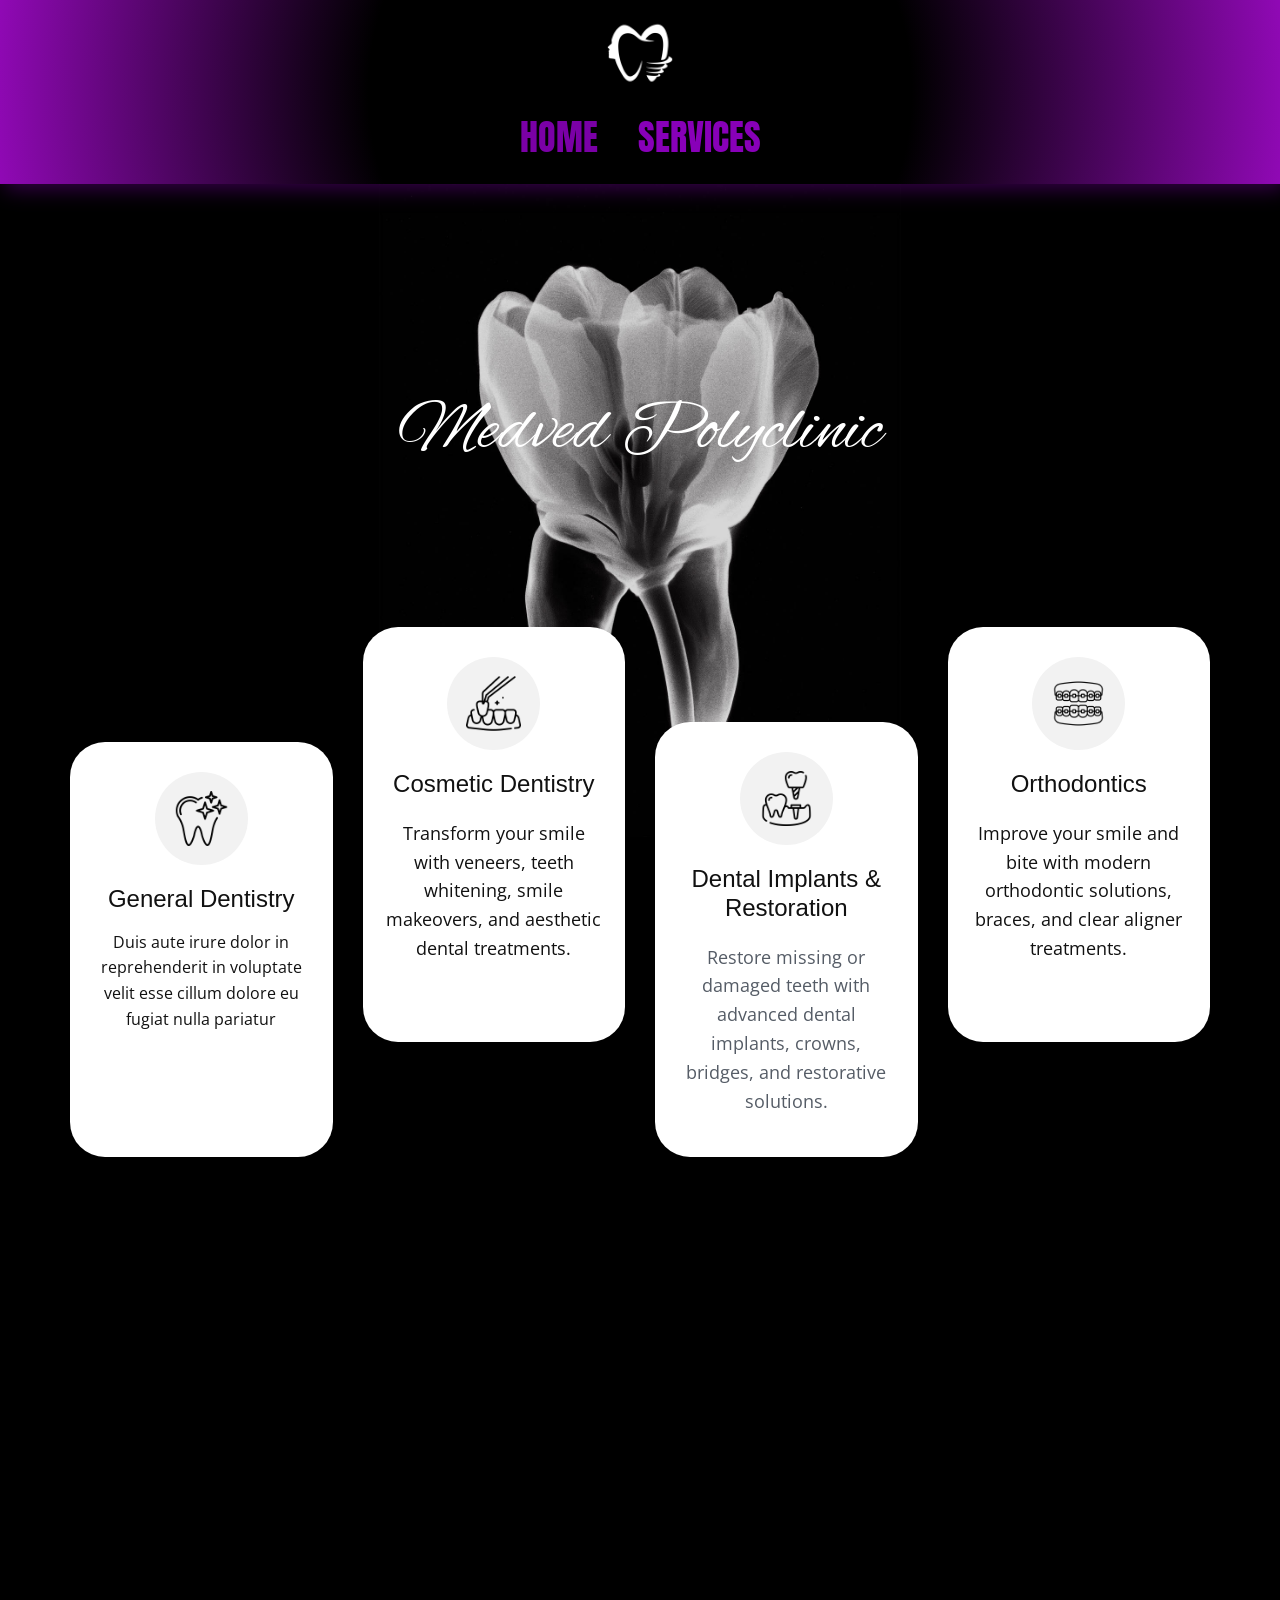
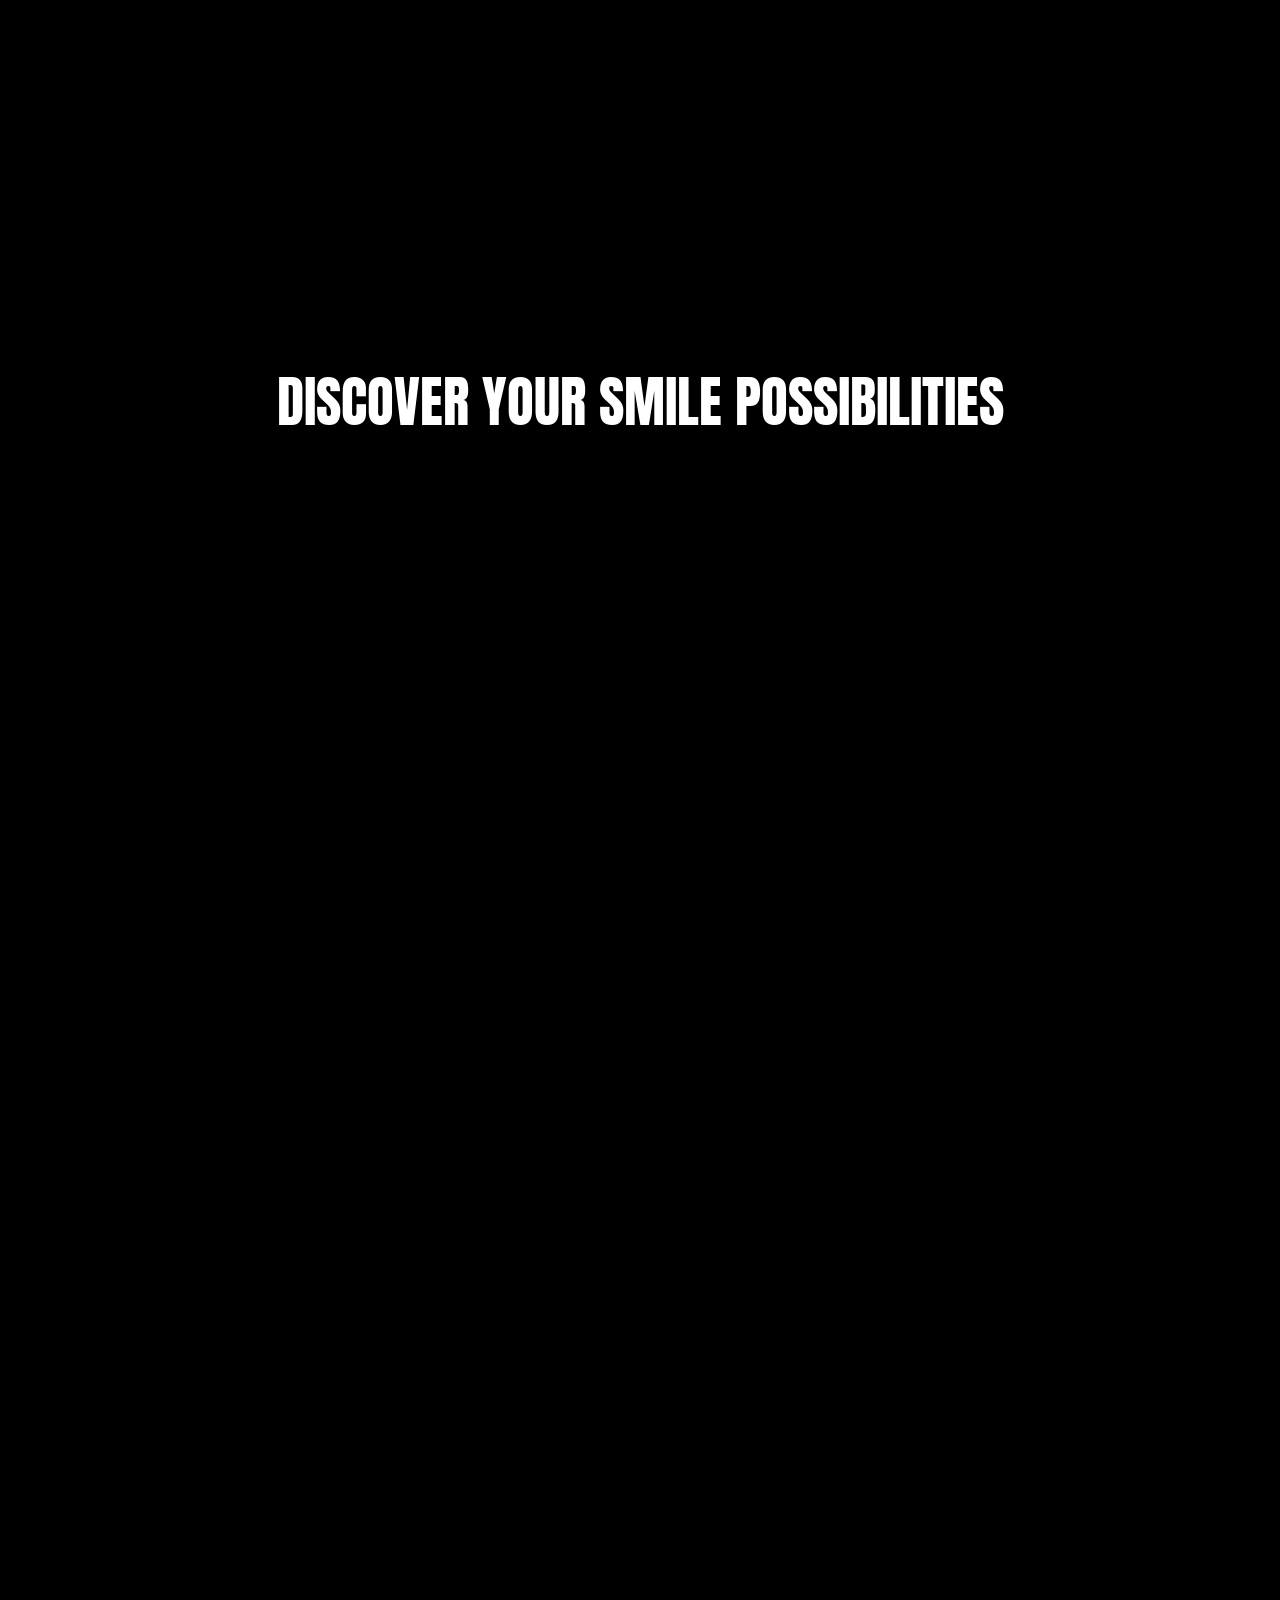
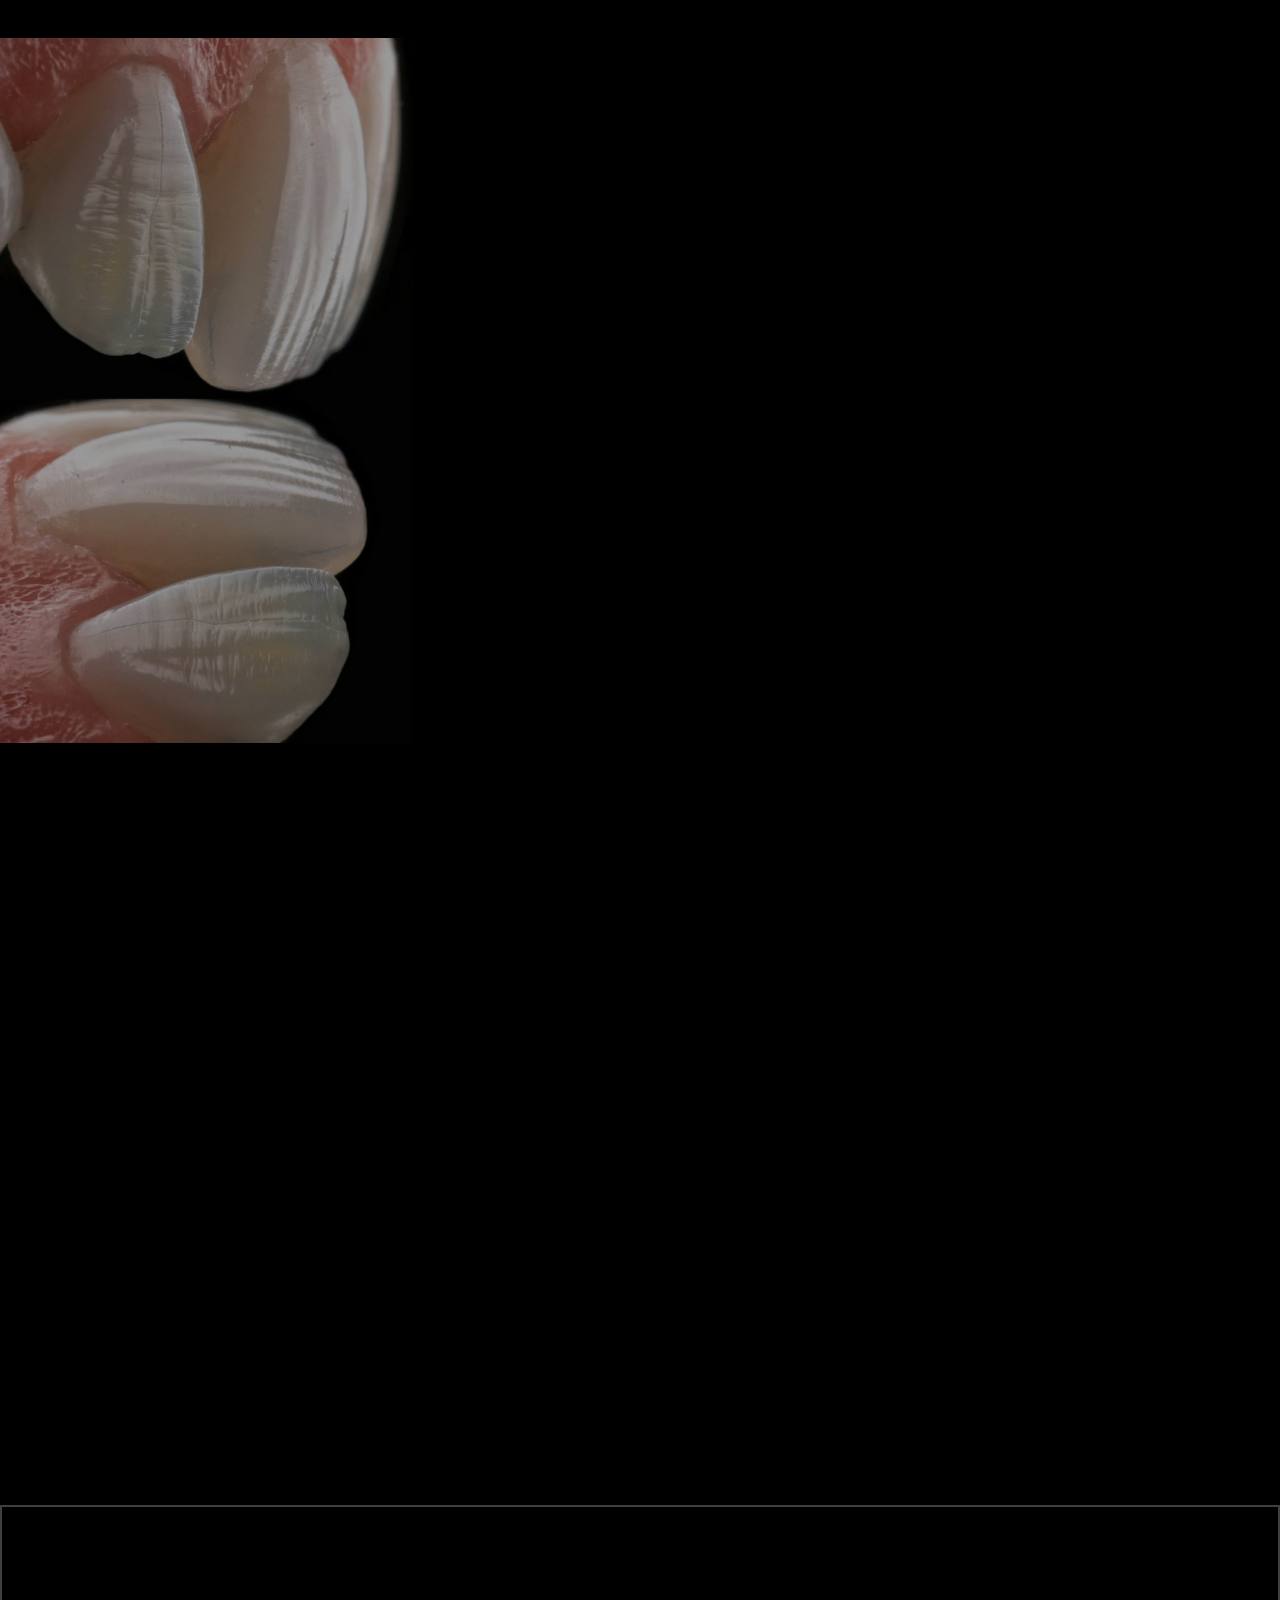
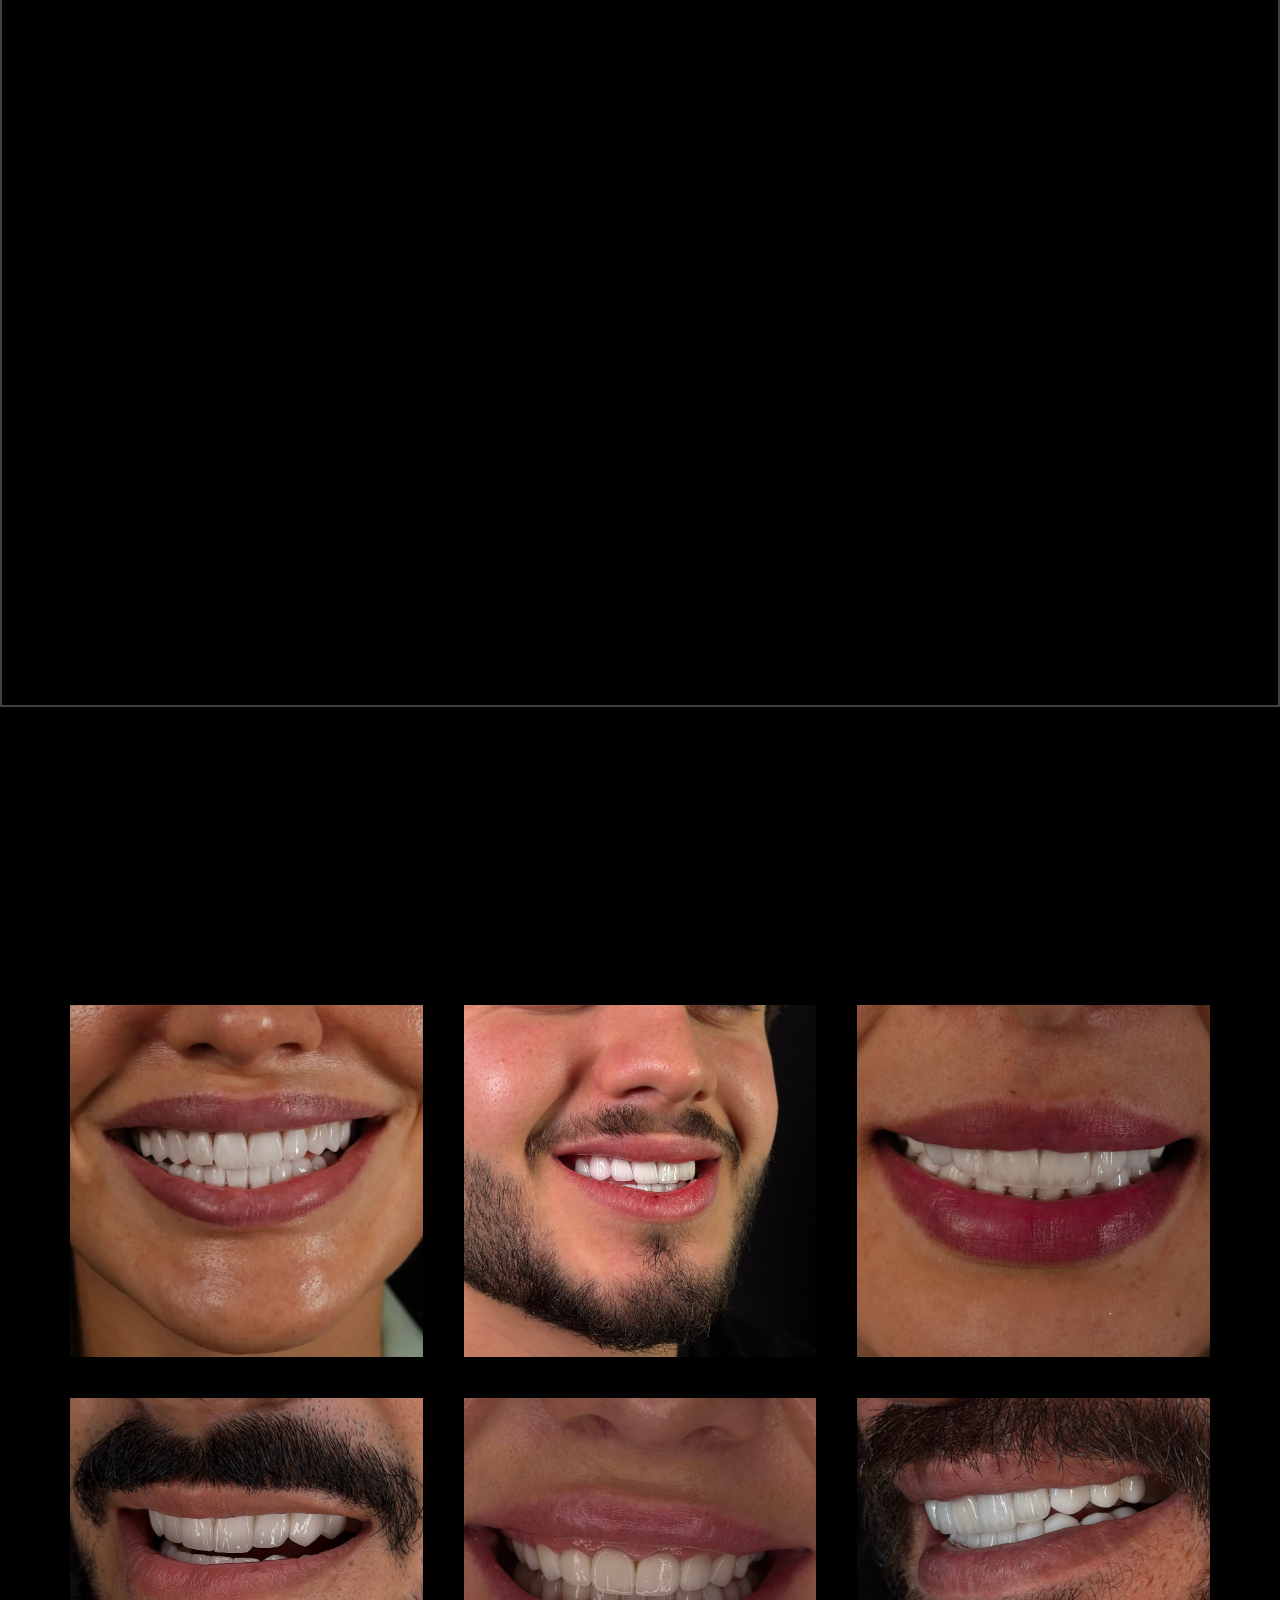
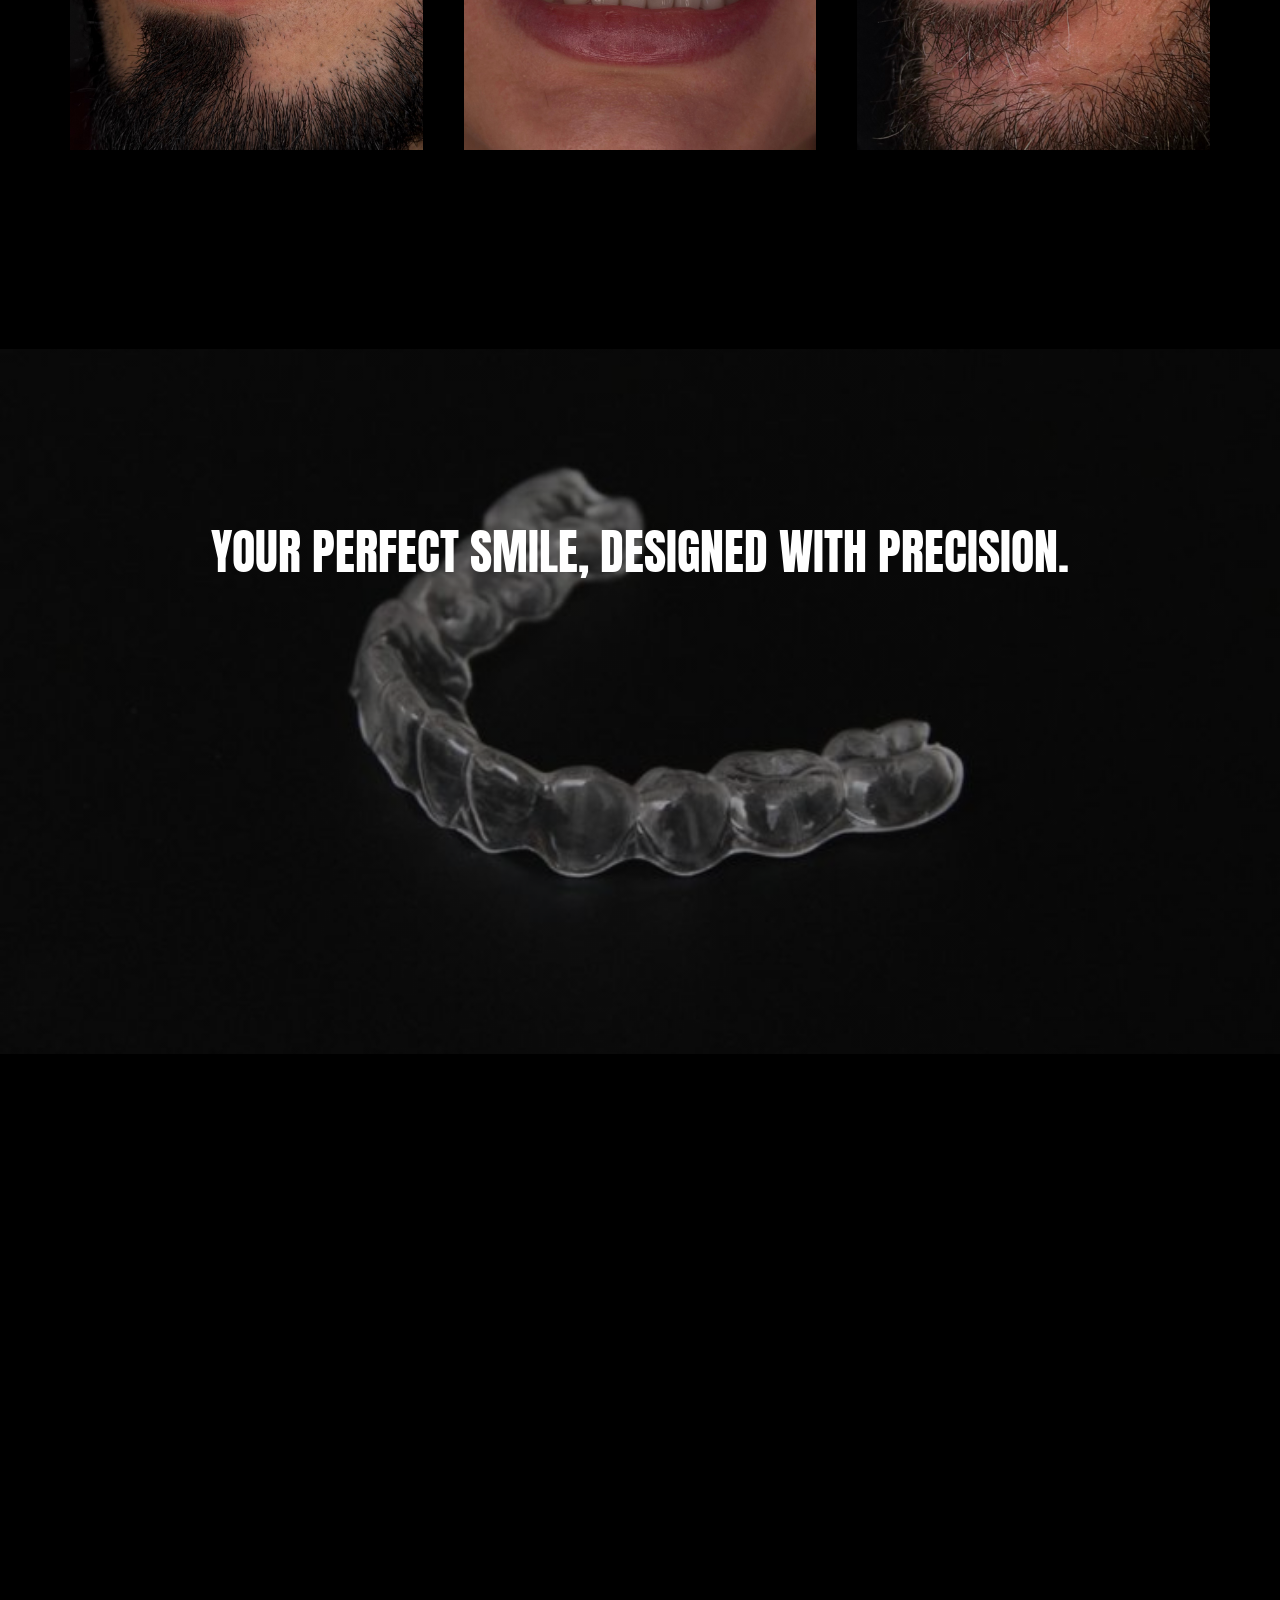
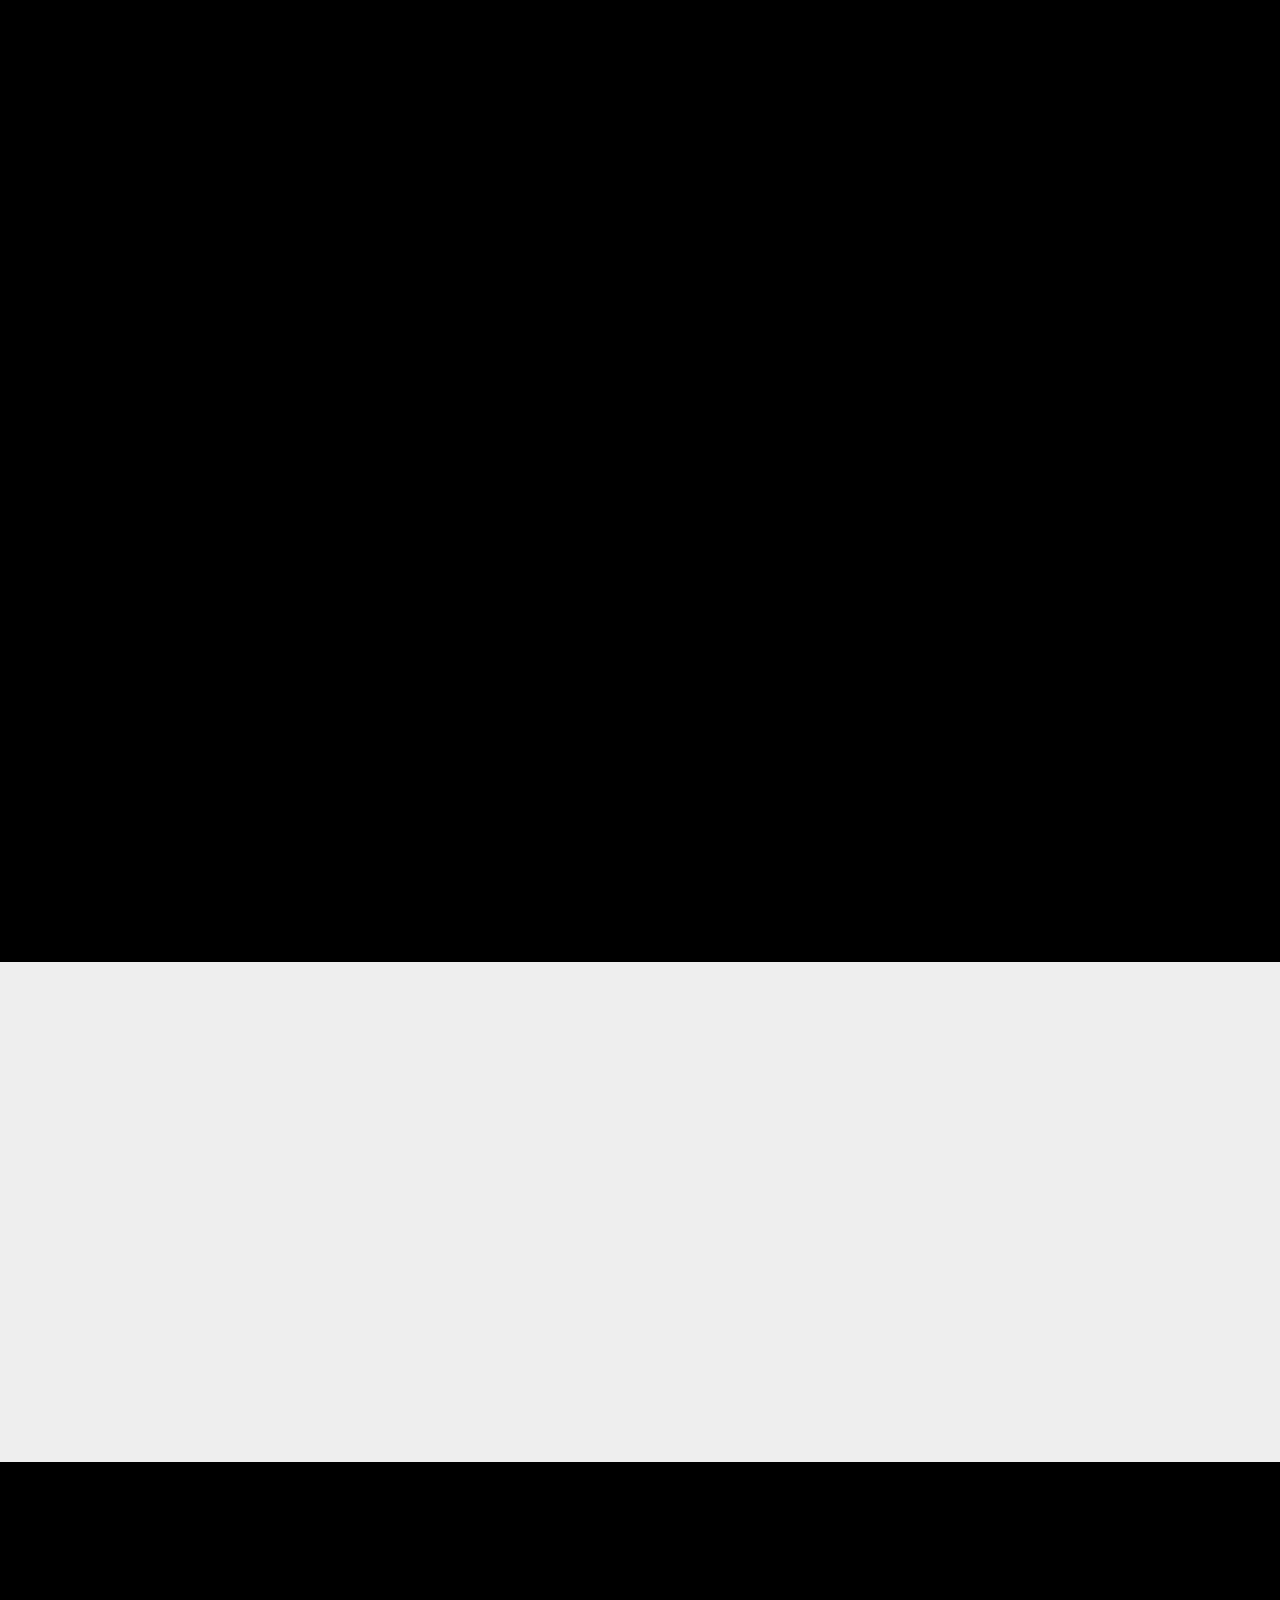
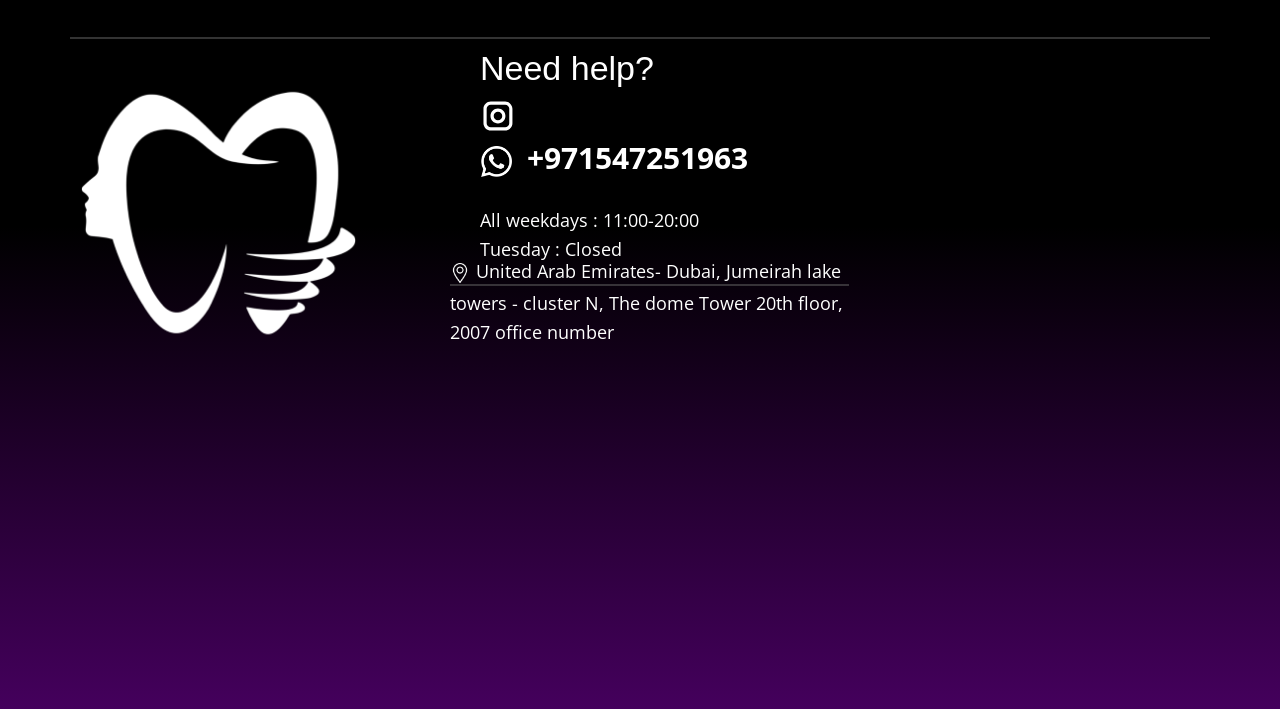
==== commit 10ba66fc: "Add files via upload" ====
--- a/index.html
+++ b/index.html
@@ -499,33 +499,6 @@
                   <p class="u-text u-text-default u-text-4"></p>
                   <p class="u-text u-text-body-alt-color u-text-default u-text-5"><span class="u-file-icon u-icon u-text-white u-icon-3"><img src="images/2838912-05a28158.png" alt=""></span>United Arab Emirates- Dubai, Jumeirah lake towers - cluster N, The dome Tower 20th floor, 2007 office number
                   </p>
-                  <a href="tel:+12345678910" class="u-active-none u-border-none u-btn u-button-link u-button-style u-hover-none u-none u-text-active-white u-text-hover-white u-text-white u-btn-2" data-animation-name="" data-animation-duration="0" data-animation-delay="0" data-animation-direction=""></a>
-                </div>
-              </div>
-              <div class="u-container-style u-layout-cell u-shape-rectangle u-size-19-lg u-size-19-xl u-size-60-md u-size-60-sm u-size-60-xs u-layout-cell-3">
-                <div class="u-container-layout u-container-layout-3">
-                  <h3 class="u-align-left u-text u-text-body-alt-color u-text-6">Quick ​Links</h3>
-                  <p class="u-align-left u-text u-text-7">
-                    <a href="#" class="u-active-none u-border-1 u-border-active-white u-border-hover-white u-border-no-left u-border-no-right u-border-no-top u-border-palette-1-dark-3 u-btn u-button-link u-button-style u-hover-none u-none u-text-active-palette-1-light-3 u-text-body-alt-color u-text-hover-palette-1-light-3 u-btn-3" title="#" data-animation-name="" data-animation-duration="0" data-animation-delay="0" data-animation-direction="">About Company</a>
-                    <a href="#" class="u-active-none u-border-1 u-border-active-white u-border-hover-white u-border-no-left u-border-no-right u-border-no-top u-border-palette-1-dark-3 u-btn u-button-link u-button-style u-hover-none u-none u-text-active-palette-1-light-3 u-text-body-alt-color u-text-hover-palette-1-light-3 u-btn-4" title="#" data-animation-name="" data-animation-duration="0" data-animation-delay="0" data-animation-direction="">
-                      <br>Our Services
-                    </a>
-                    <br>
-                    <a href="#" class="u-active-none u-border-1 u-border-active-white u-border-hover-white u-border-no-left u-border-no-right u-border-no-top u-border-palette-1-dark-3 u-btn u-button-link u-button-style u-hover-none u-none u-text-active-palette-1-light-3 u-text-body-alt-color u-text-hover-palette-1-light-3 u-btn-5" title="#" data-animation-name="" data-animation-duration="0" data-animation-delay="0" data-animation-direction="">Blog<br>
-                    </a>
-                    <a href="#" class="u-active-none u-border-1 u-border-active-white u-border-hover-white u-border-no-left u-border-no-right u-border-no-top u-border-palette-1-dark-3 u-btn u-button-link u-button-style u-hover-none u-none u-text-active-palette-1-light-3 u-text-body-alt-color u-text-hover-palette-1-light-3 u-btn-6" data-animation-name="" data-animation-duration="0" data-animation-delay="0" data-animation-direction="">Testimonials</a>
-                    <br>
-                    <a href="#" class="u-active-none u-border-1 u-border-active-white u-border-hover-white u-border-no-left u-border-no-right u-border-no-top u-border-palette-1-dark-3 u-btn u-button-link u-button-style u-hover-none u-none u-text-active-palette-1-light-3 u-text-body-alt-color u-text-hover-palette-1-light-3 u-btn-7" data-animation-name="" data-animation-duration="0" data-animation-delay="0" data-animation-direction="">Areas We Serve</a>
-                    <br>
-                    <a href="#" class="u-active-none u-border-1 u-border-active-white u-border-hover-white u-border-no-left u-border-no-right u-border-no-top u-border-palette-1-dark-3 u-btn u-button-link u-button-style u-hover-none u-none u-text-active-palette-1-light-3 u-text-body-alt-color u-text-hover-palette-1-light-3 u-btn-8" data-animation-name="" data-animation-duration="0" data-animation-delay="0" data-animation-direction="">Brands</a>
-                  </p>
-                </div>
-              </div>
-            </div>
-          </div>
-        </div>
-      </div></footer>
-    <section class="u-backlink u-clearfix u-grey-80"> This <a href="https://nicepage.com/website-design">Website Design</a> was created with Nicepage 
-    </section>
+
   
 </body></html>
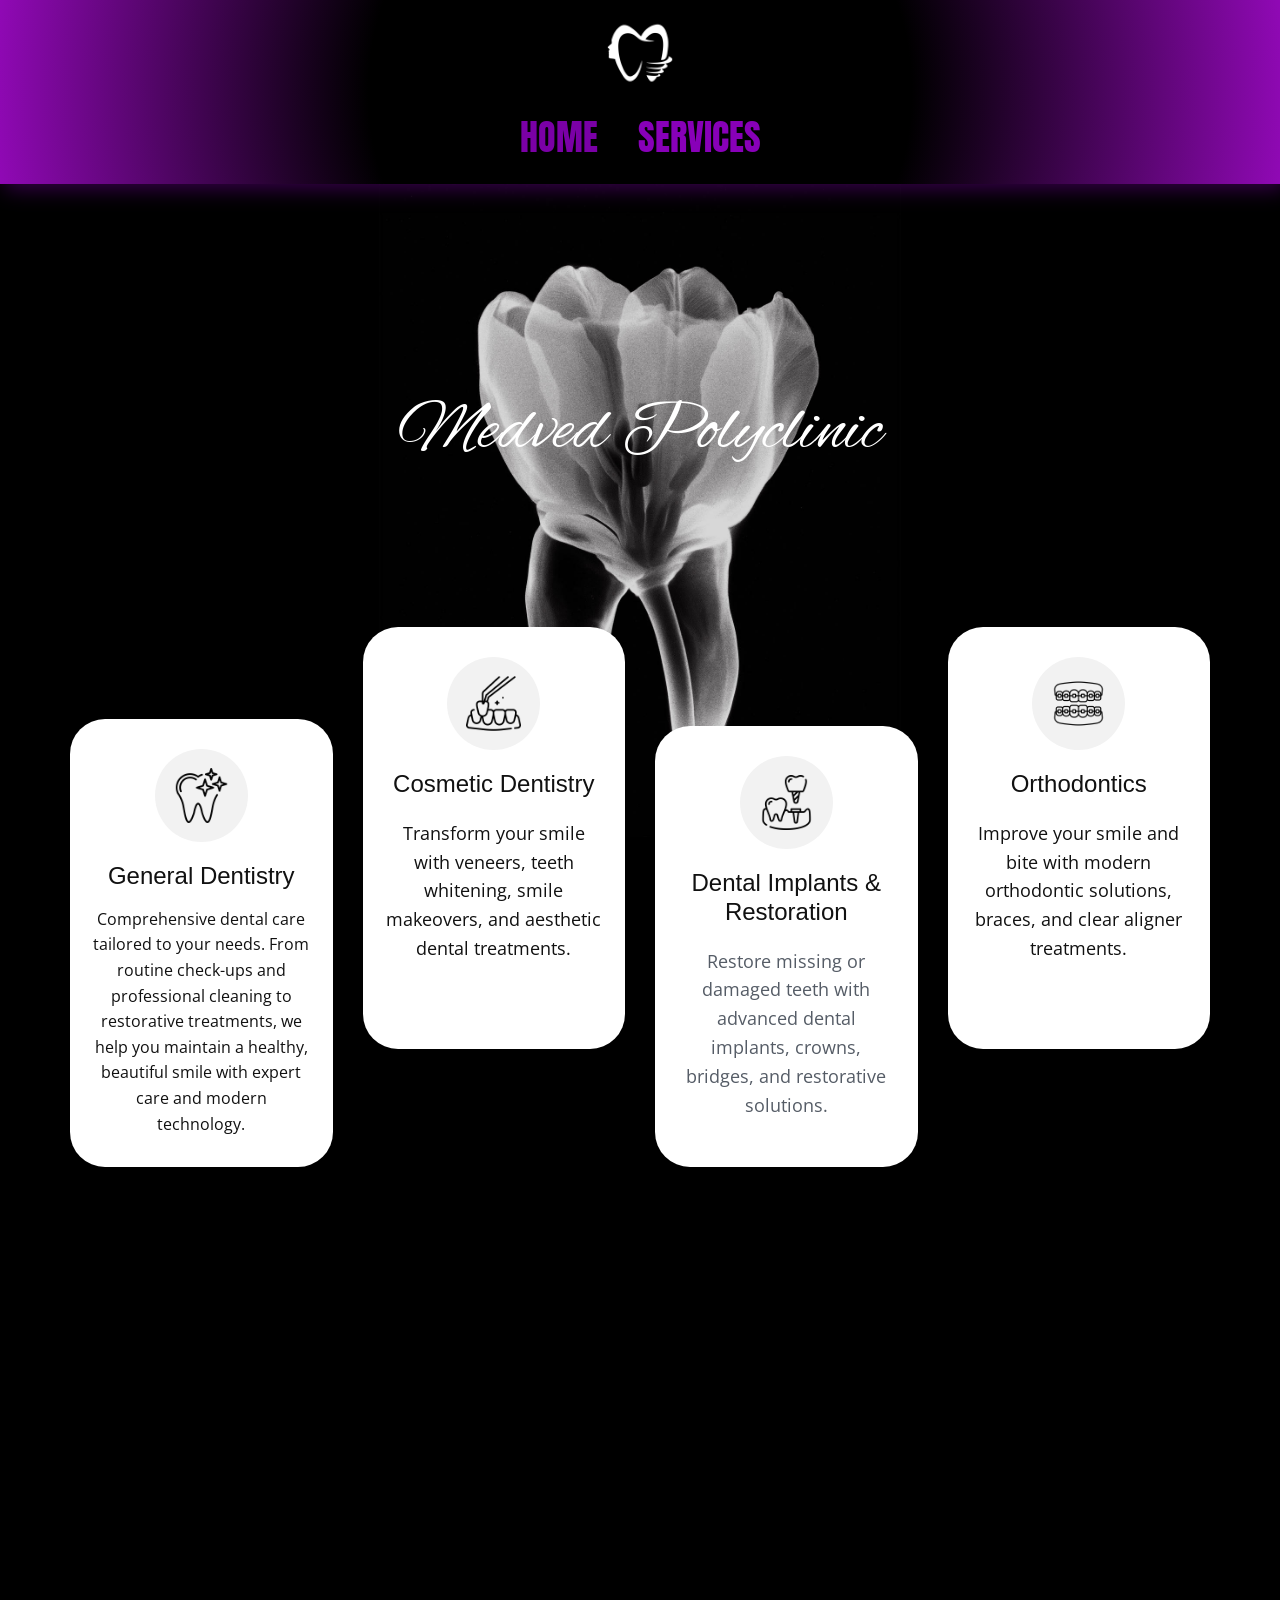
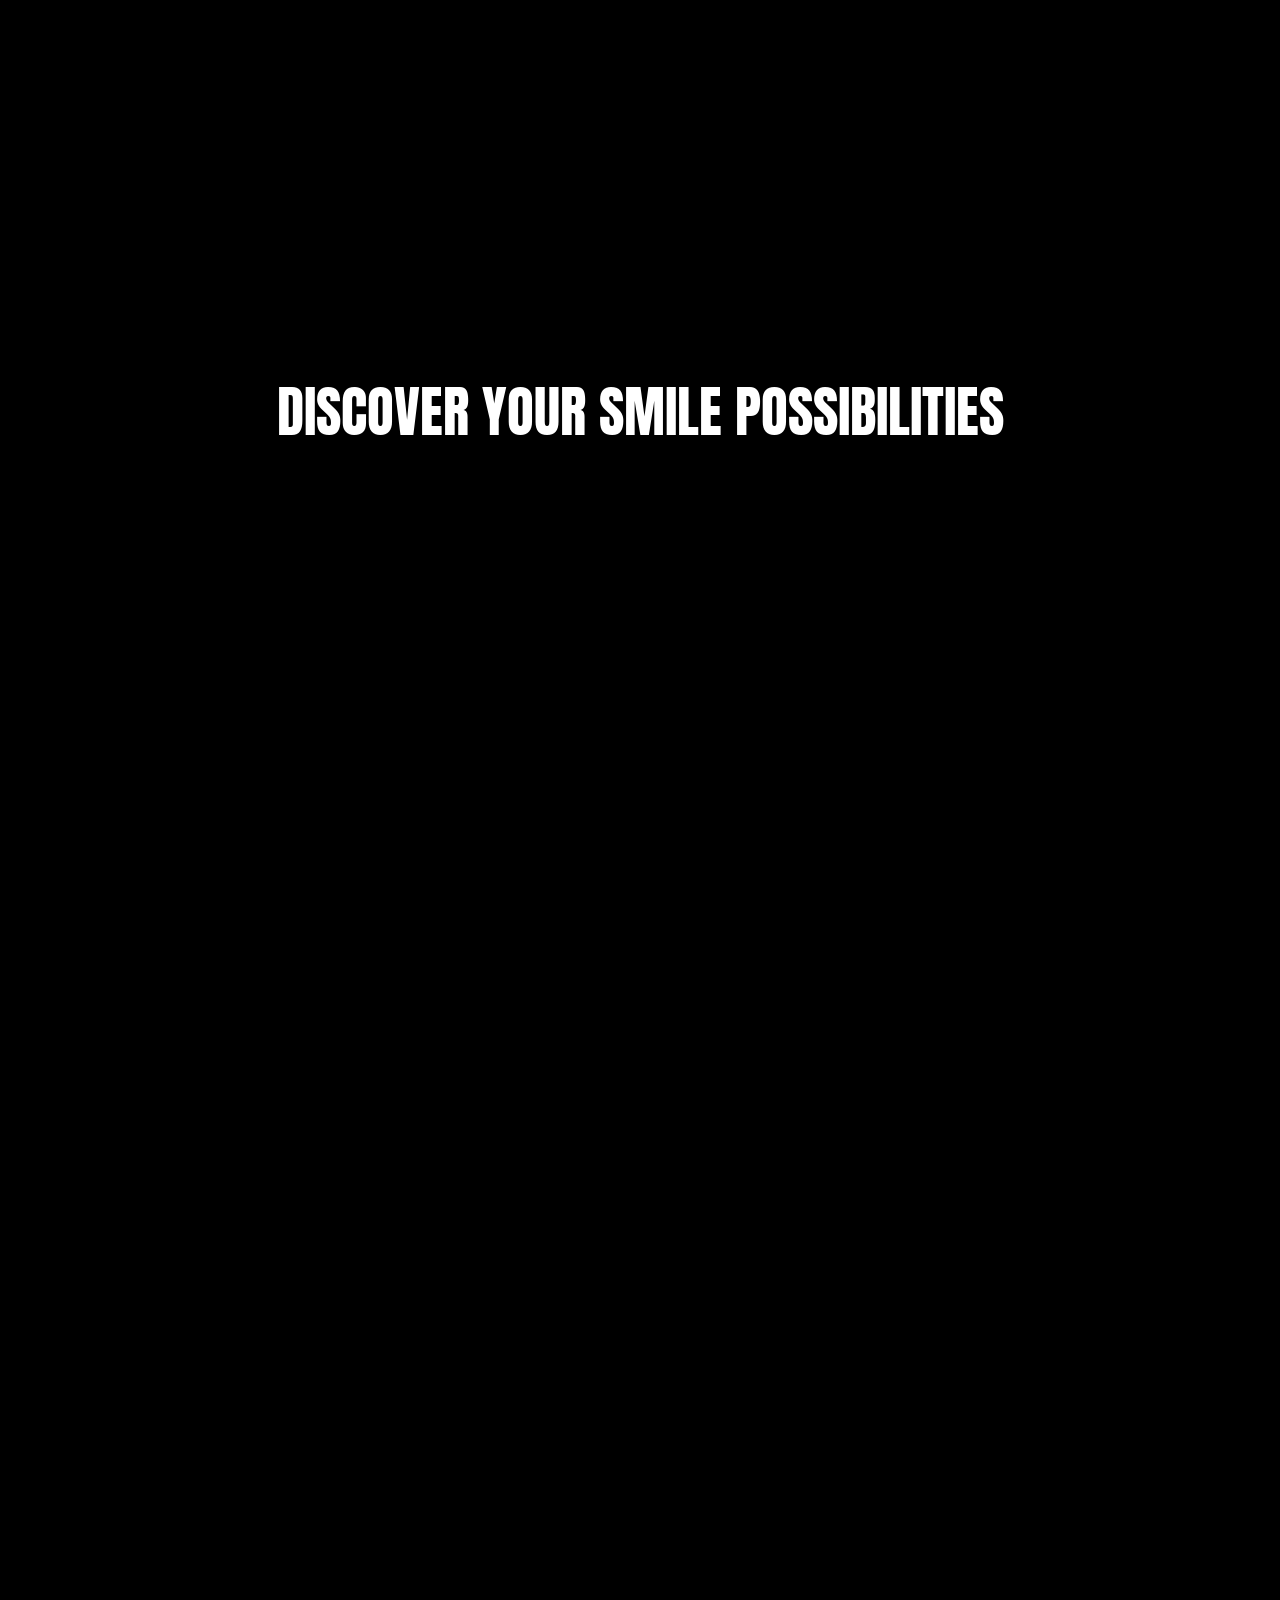
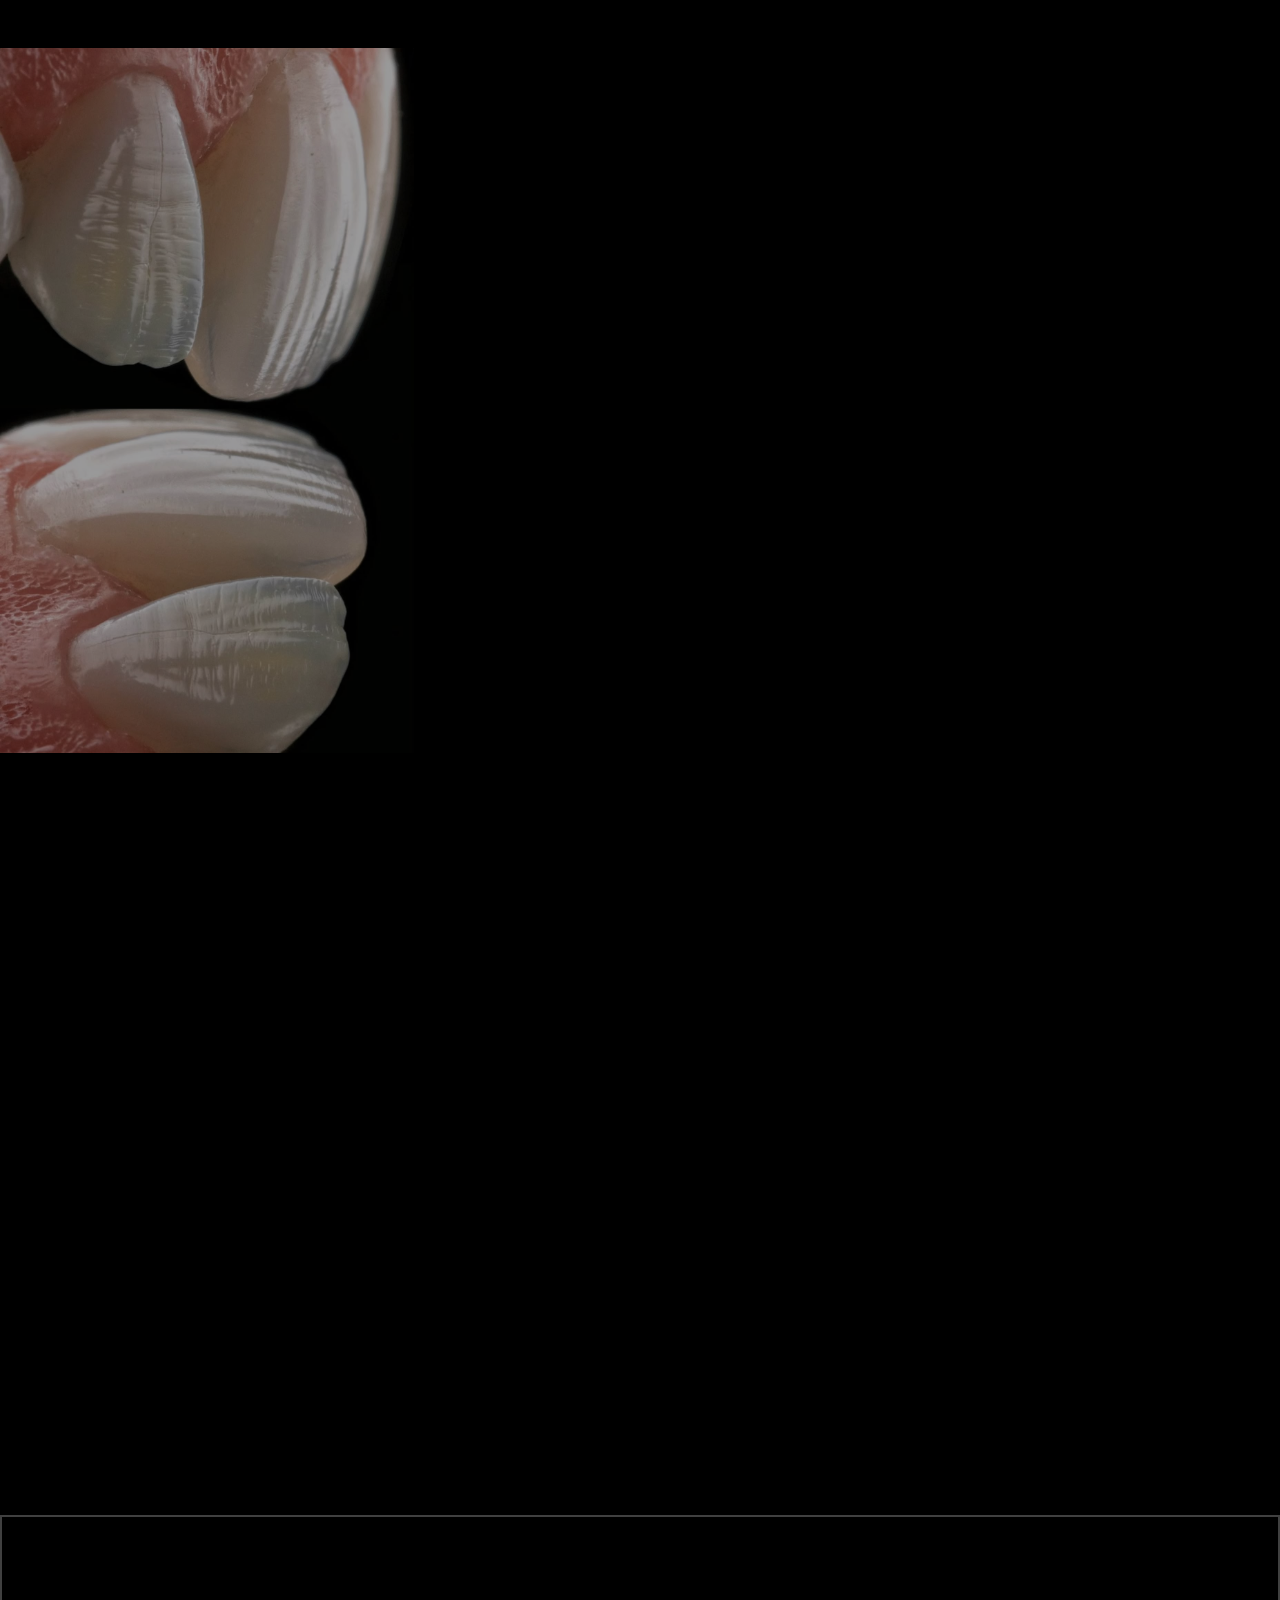
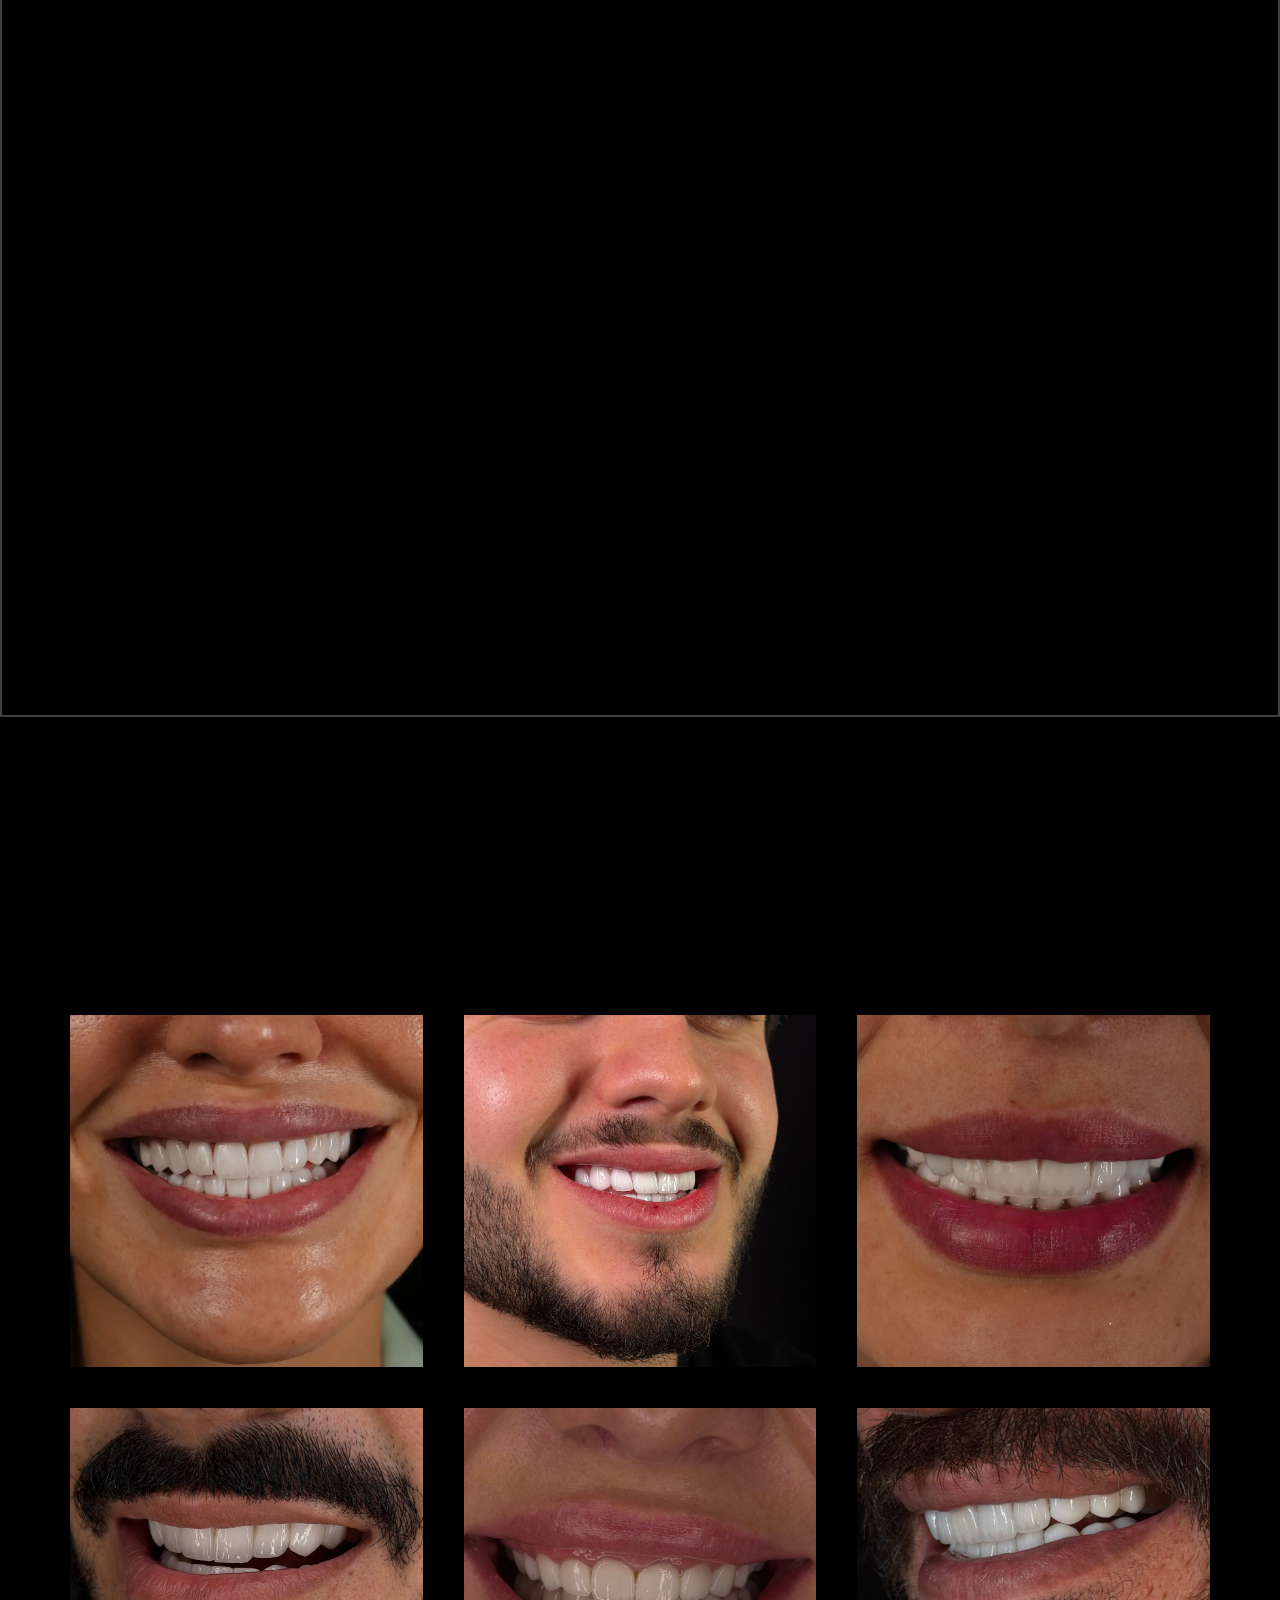
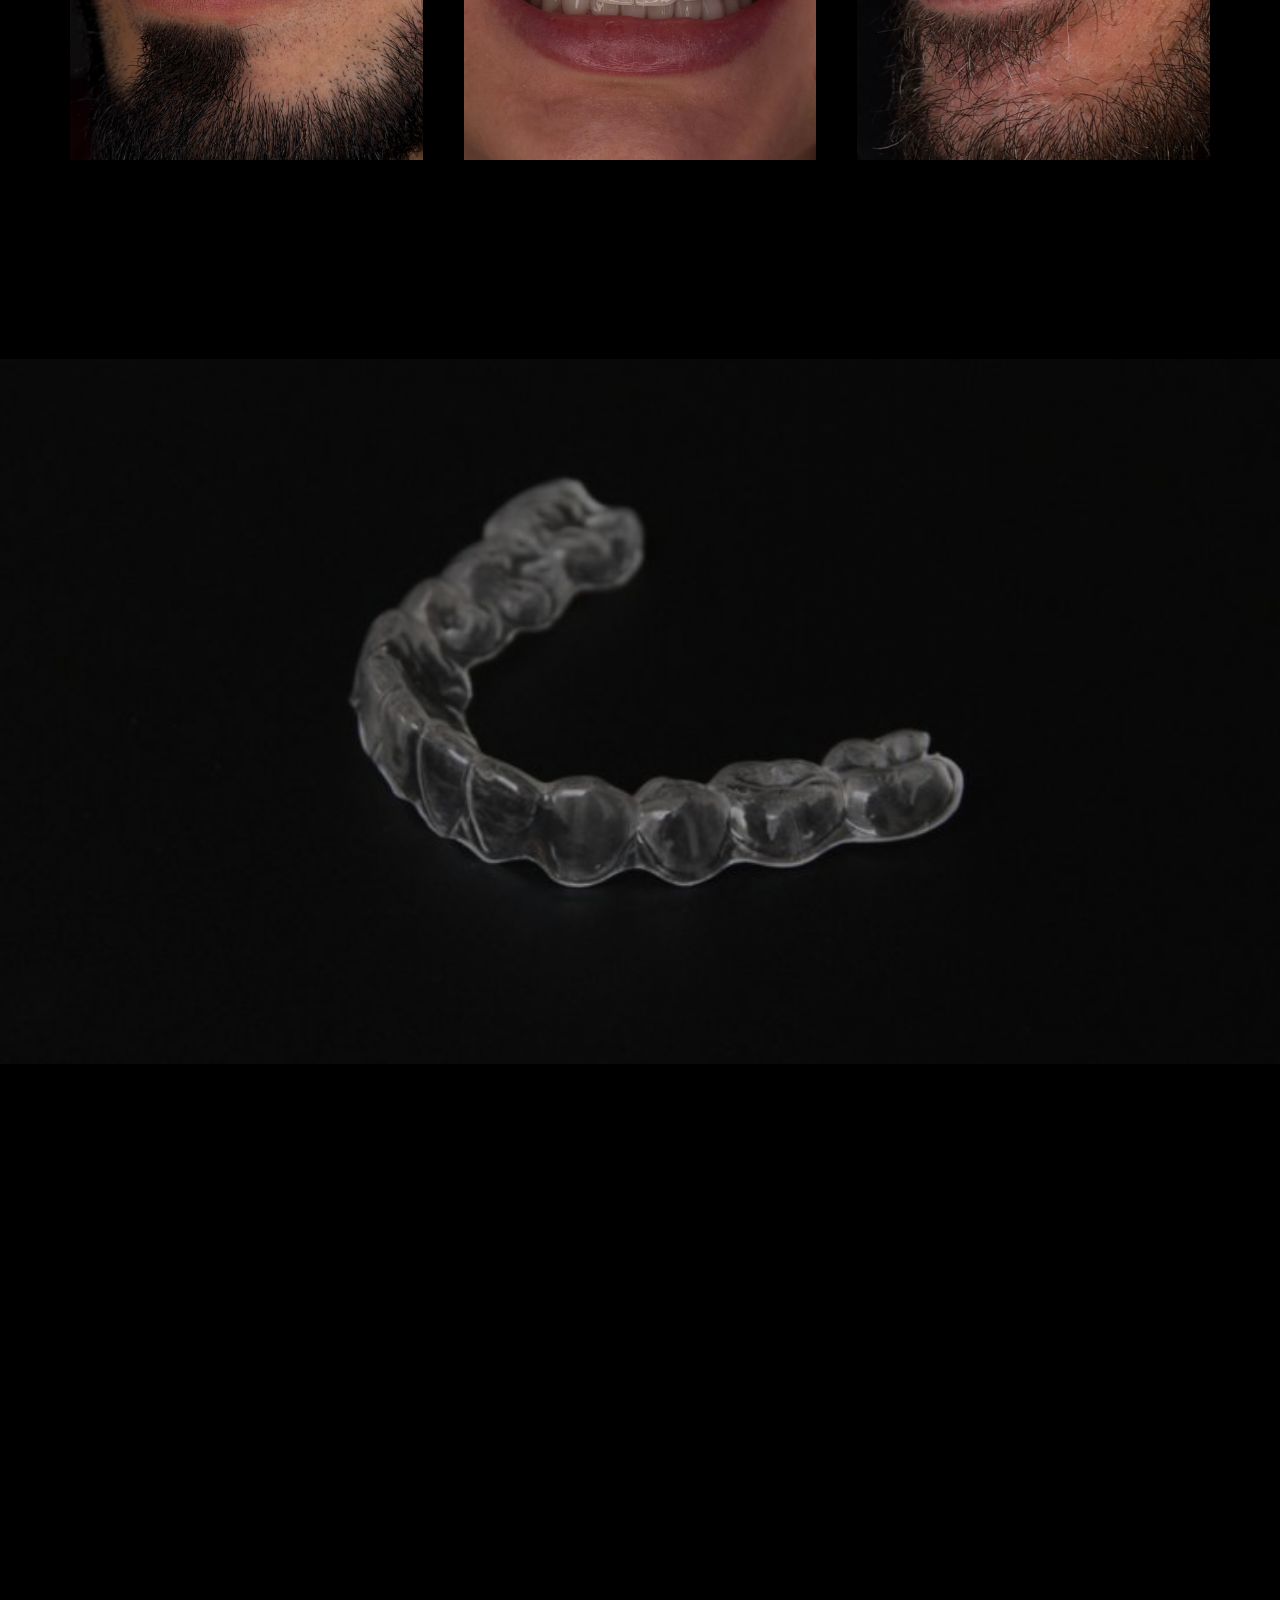
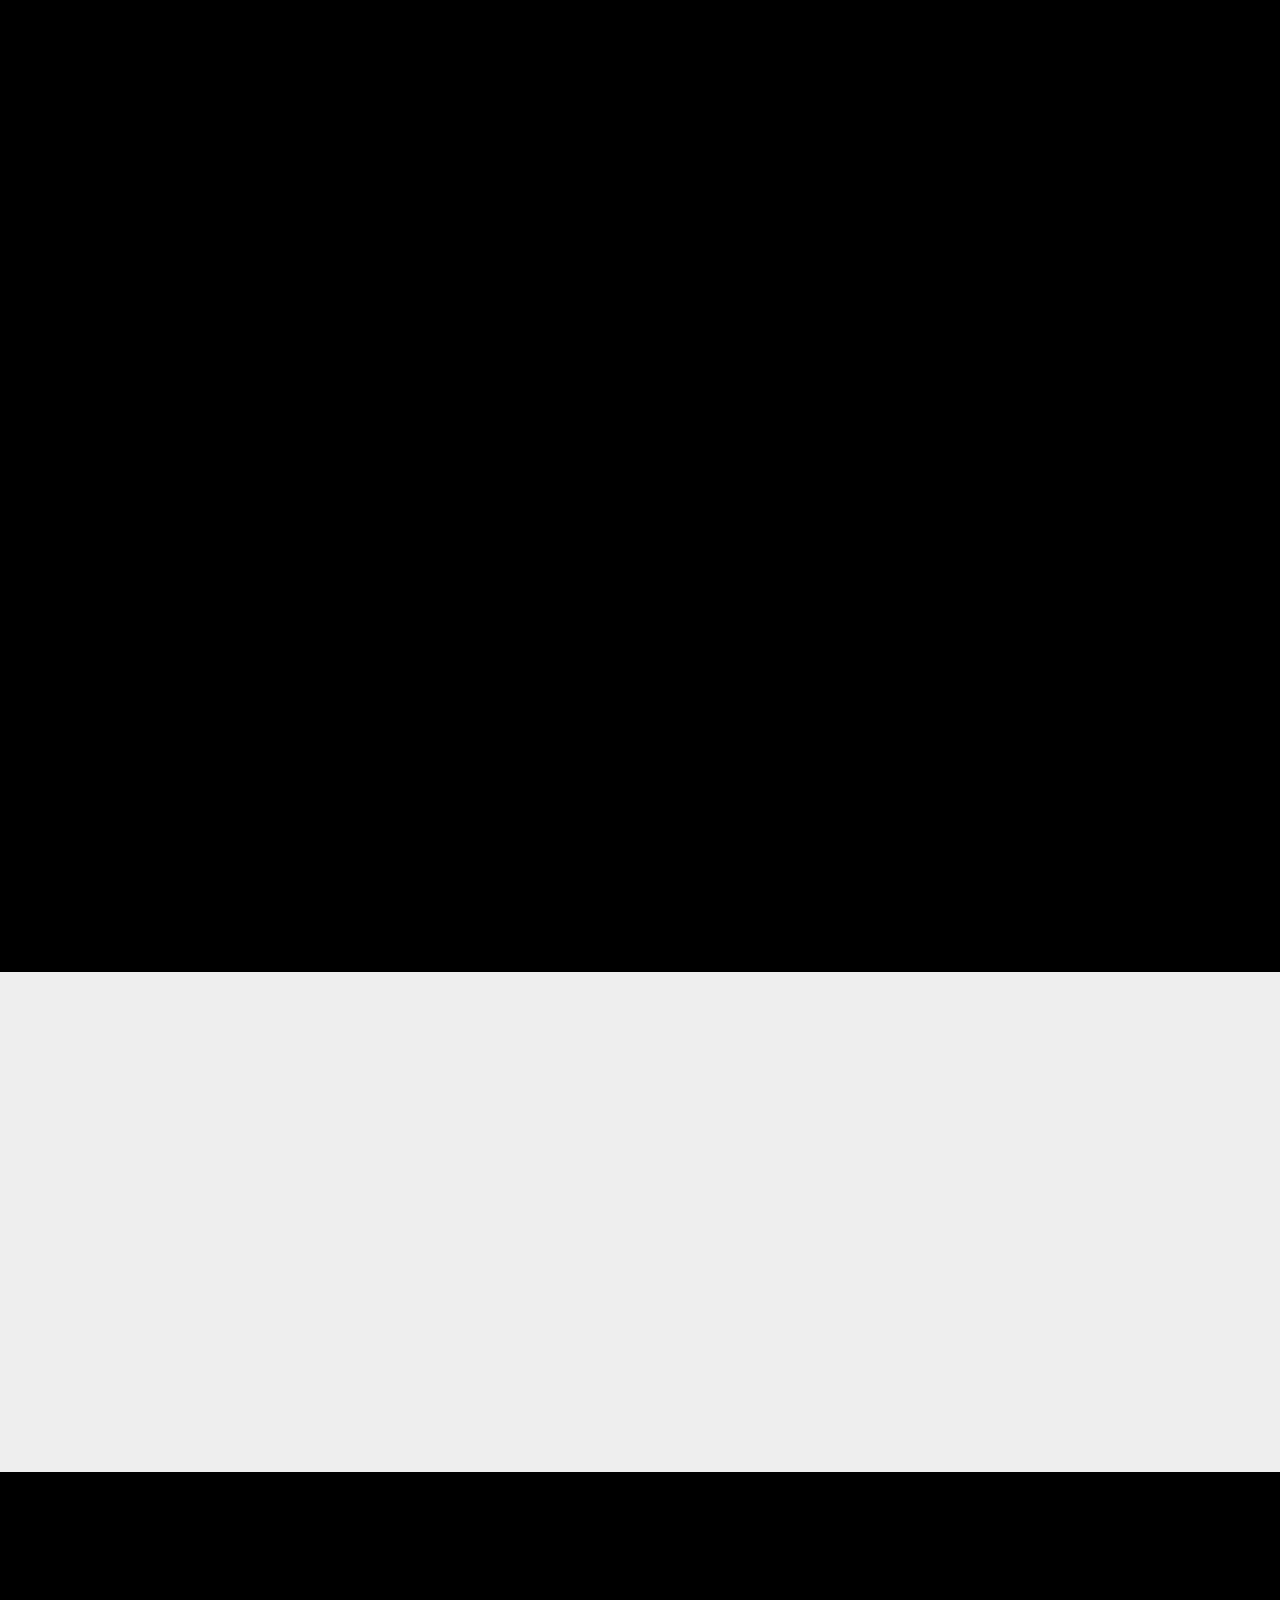
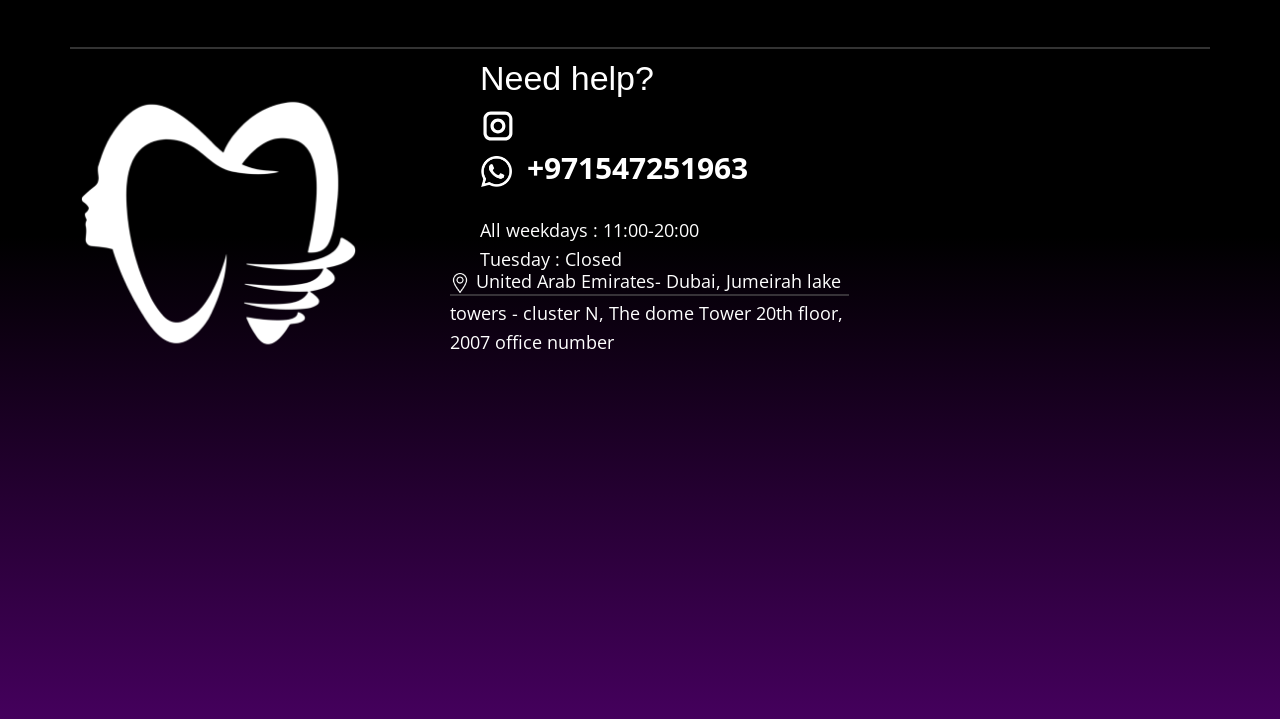
==== commit bb783f3c: "Add files via upload" ====
--- a/index.html
+++ b/index.html
@@ -84,7 +84,7 @@
                 <div class="u-align-center u-container-align-center u-container-style u-layout-cell u-radius u-shape-round u-size-40 u-white u-layout-cell-2">
                   <div class="u-container-layout u-valign-top-lg u-valign-top-md u-valign-top-sm u-valign-top-xs u-container-layout-3"><span class="u-align-center u-file-icon u-grey-5 u-icon u-icon-circle u-icon-1" data-animation-name="" data-animation-duration="0" data-animation-delay="0" data-animation-direction=""><img src="images/tooth.png" alt=""></span>
                     <h4 class="u-align-center u-text u-text-2"> General Dentistry</h4>
-                    <p class="u-align-center u-text u-text-3">Duis aute irure dolor in reprehenderit in voluptate velit esse cillum dolore eu fugiat nulla pariatur</p>
+                    <p class="u-align-center u-text u-text-3">Comprehensive dental care tailored to your needs. From routine check-ups and professional cleaning to restorative treatments, we help you maintain a healthy, beautiful smile with expert care and modern technology.</p>
                   </div>
                 </div>
               </div>
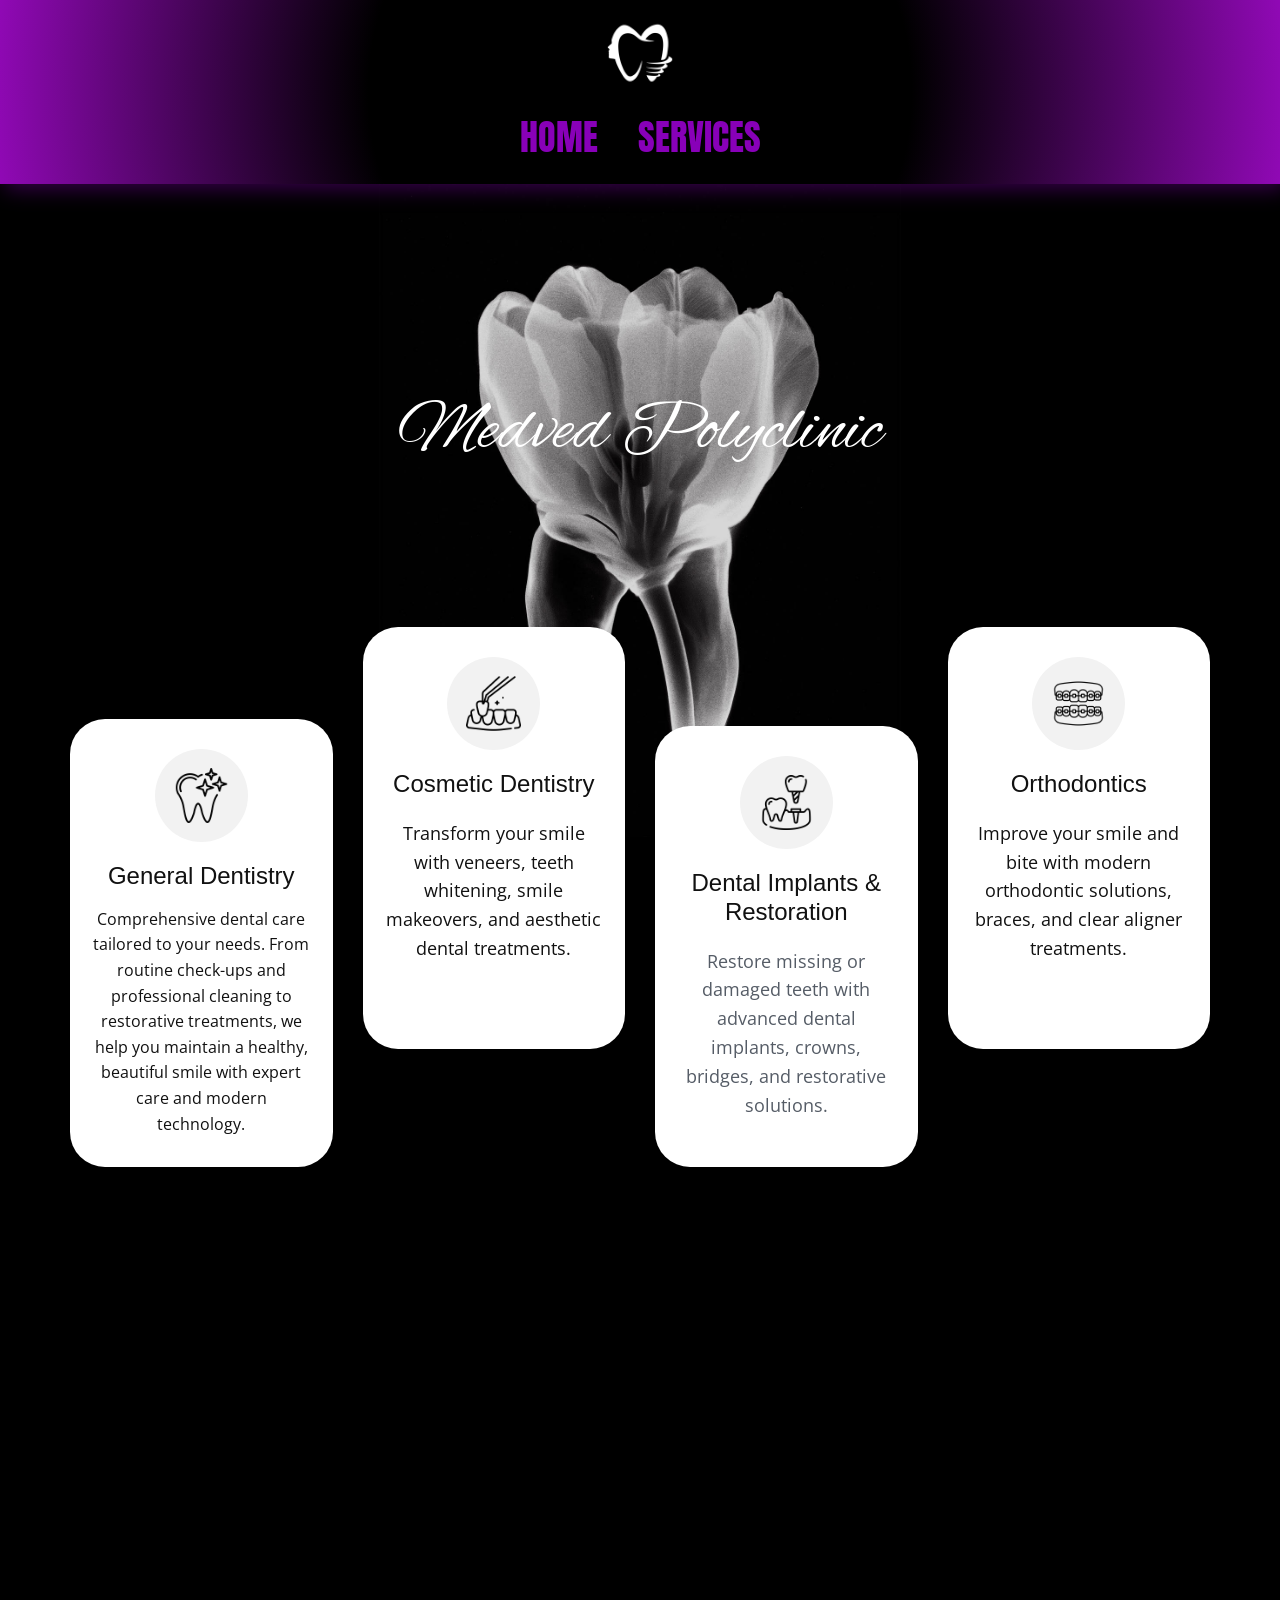
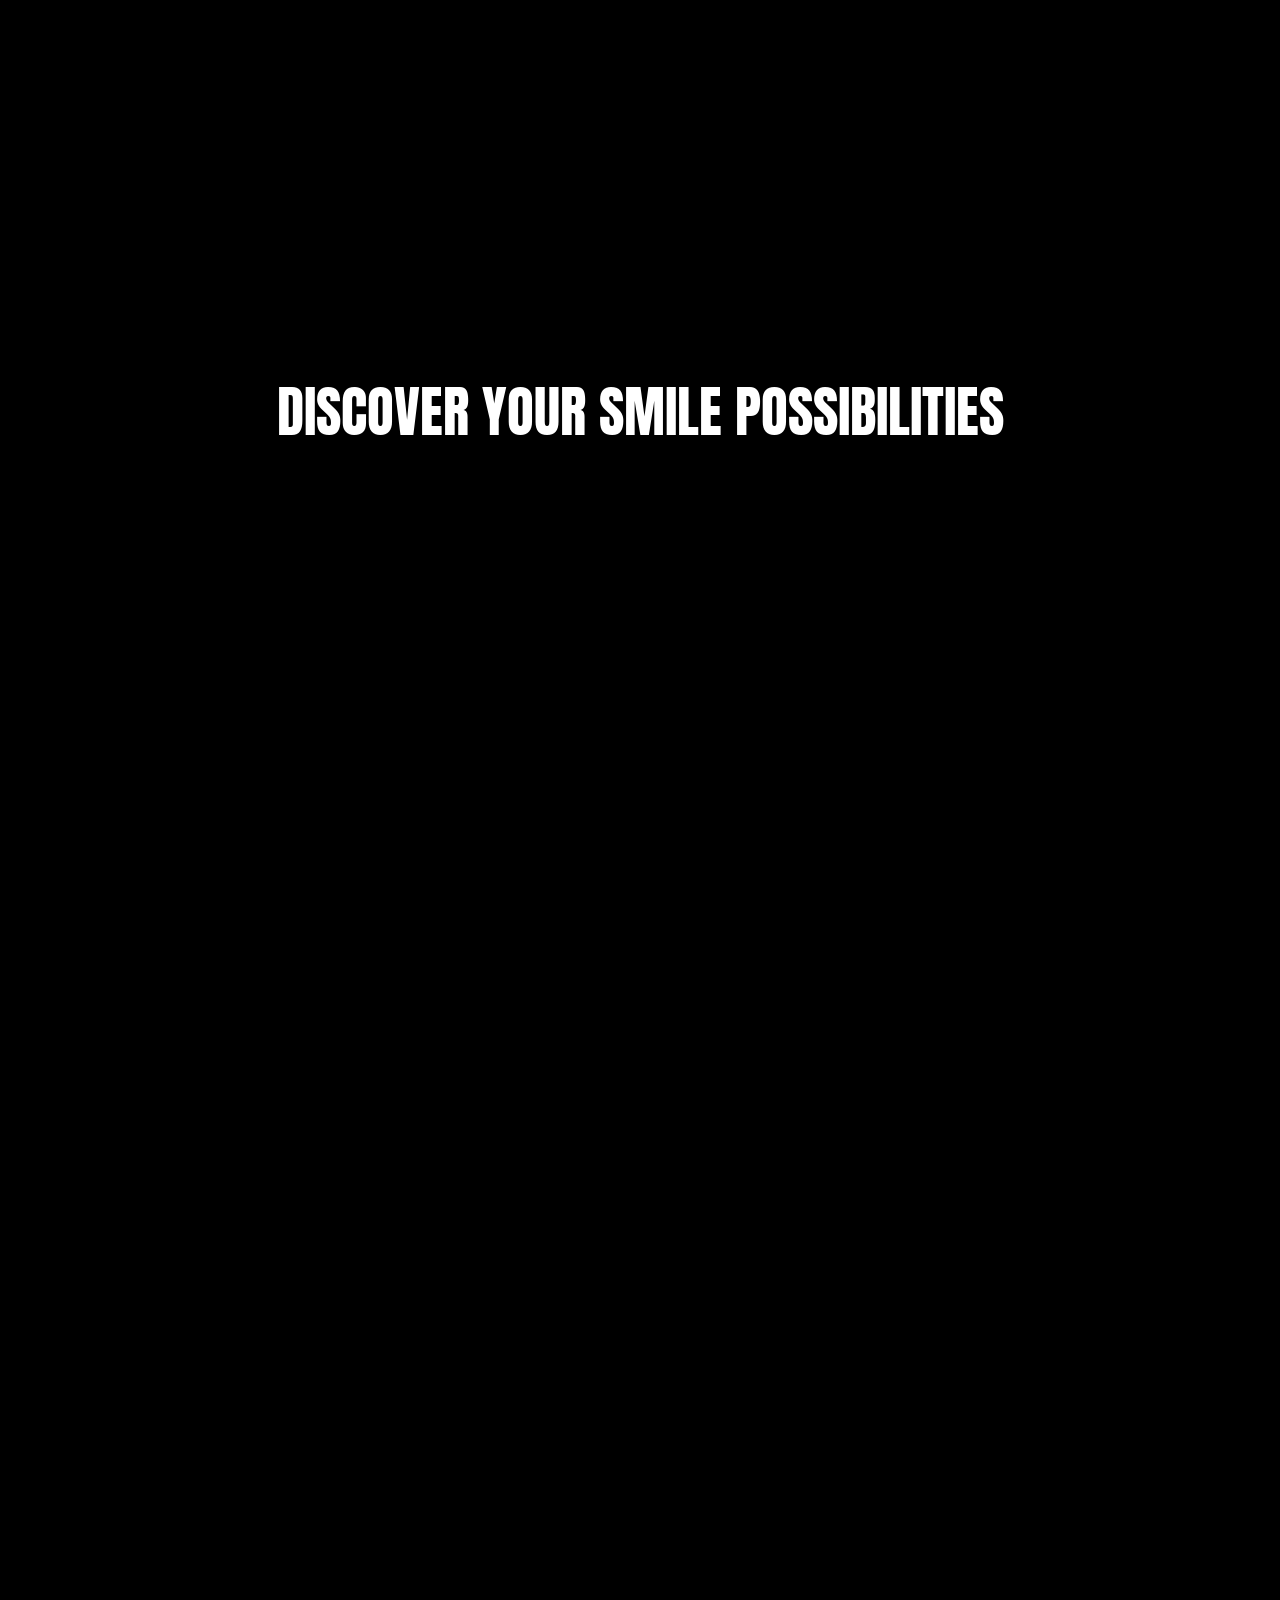
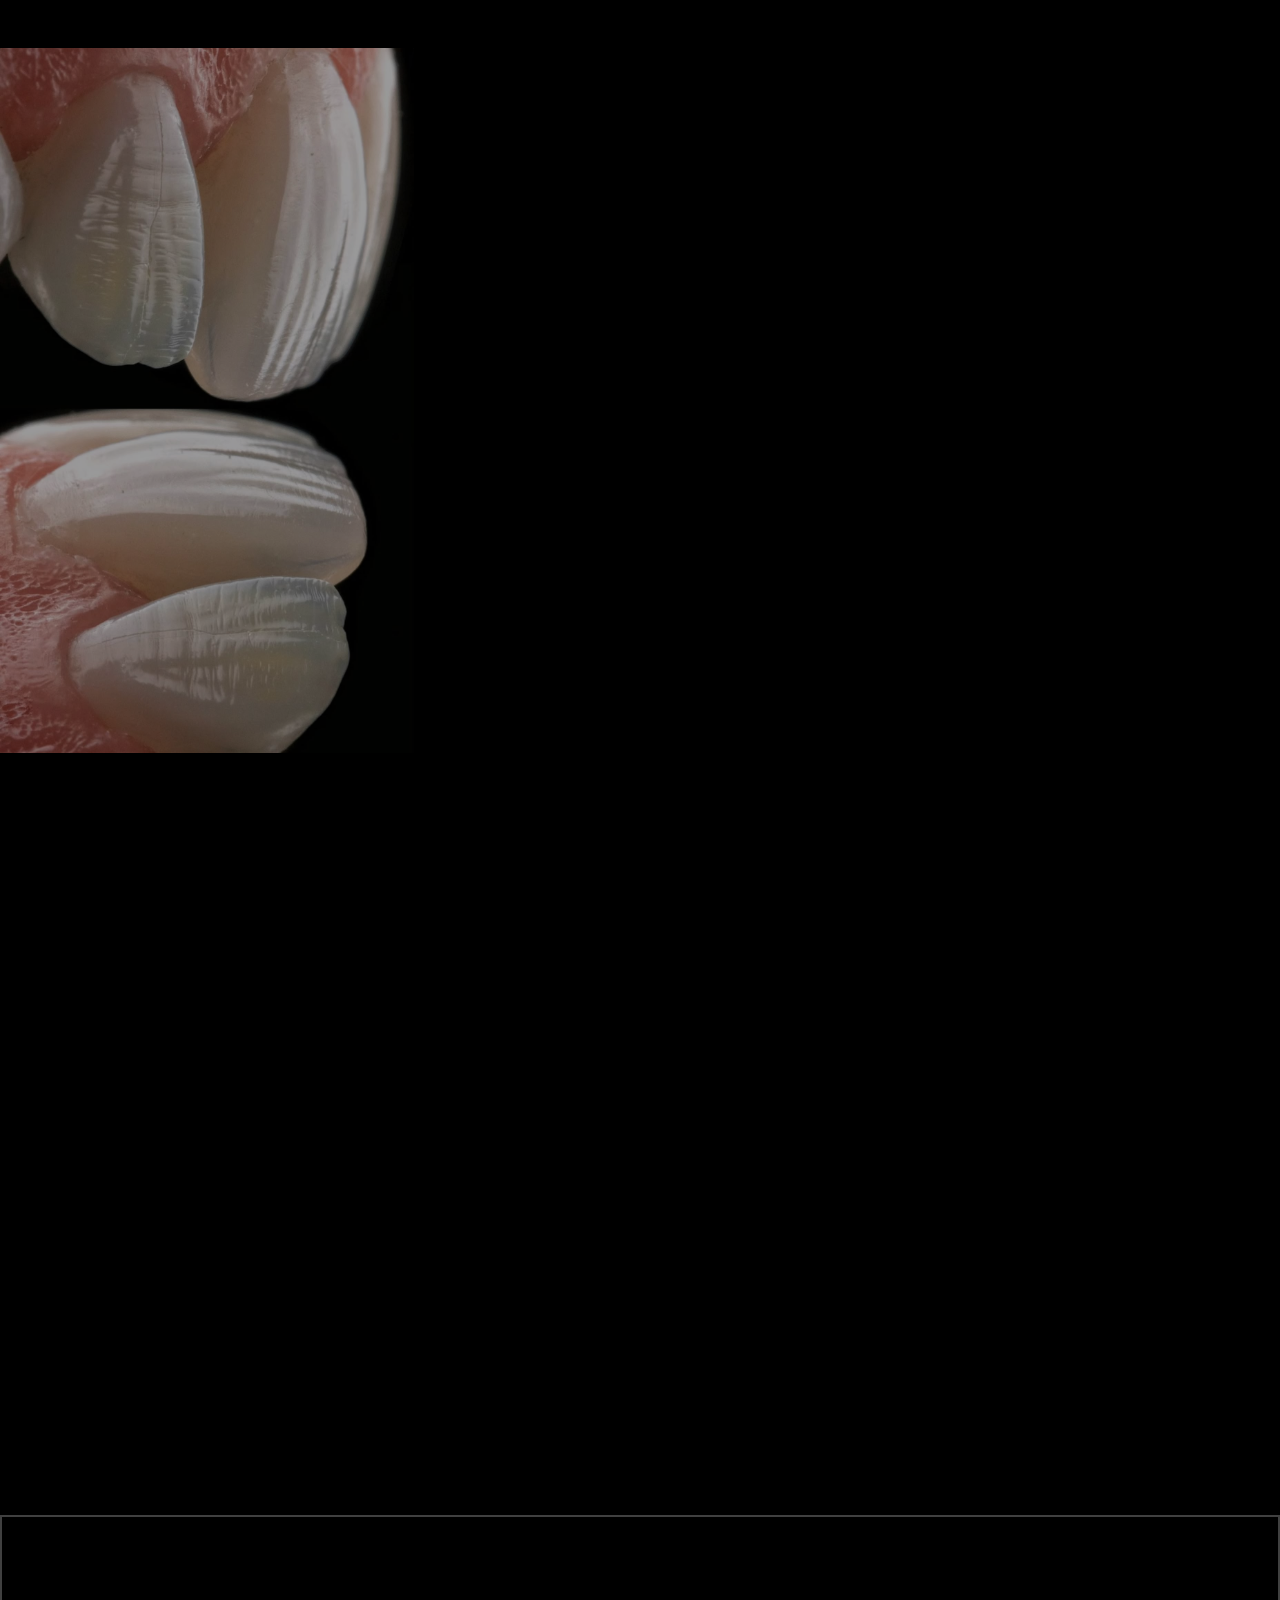
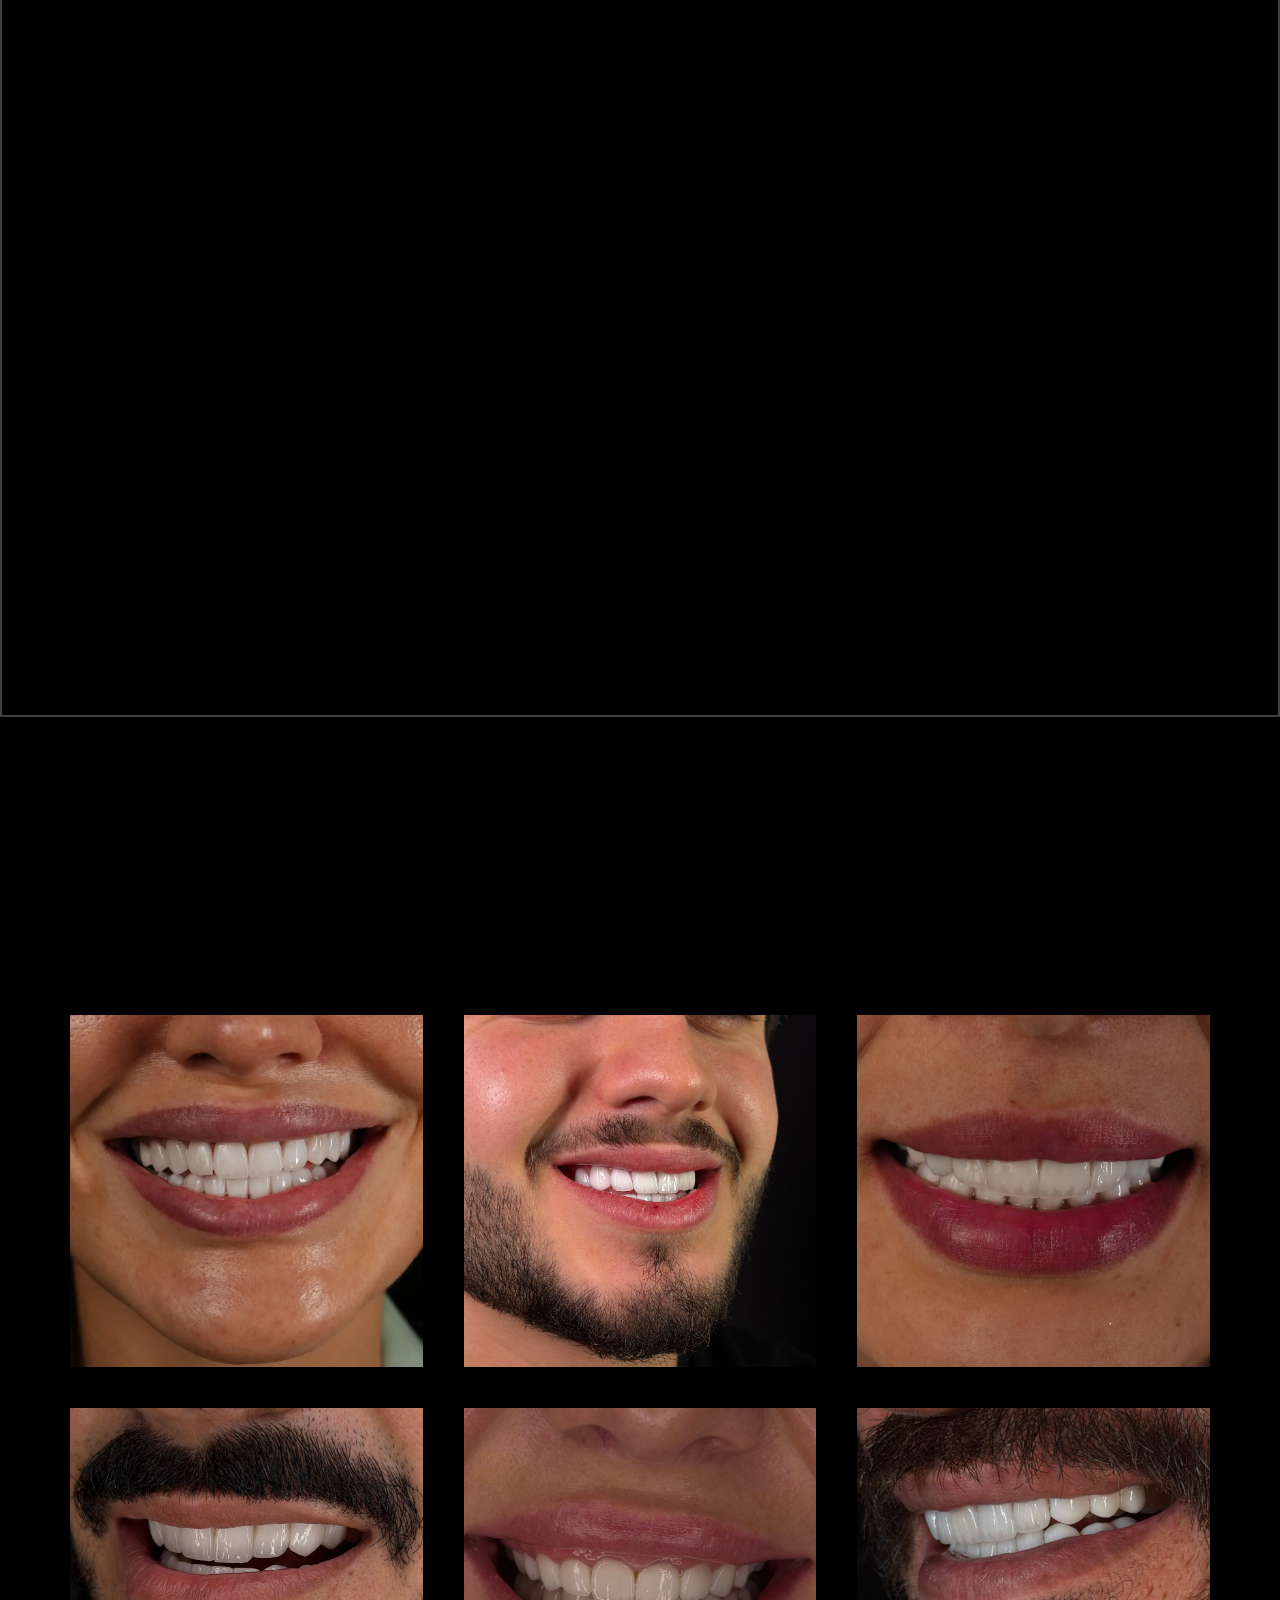
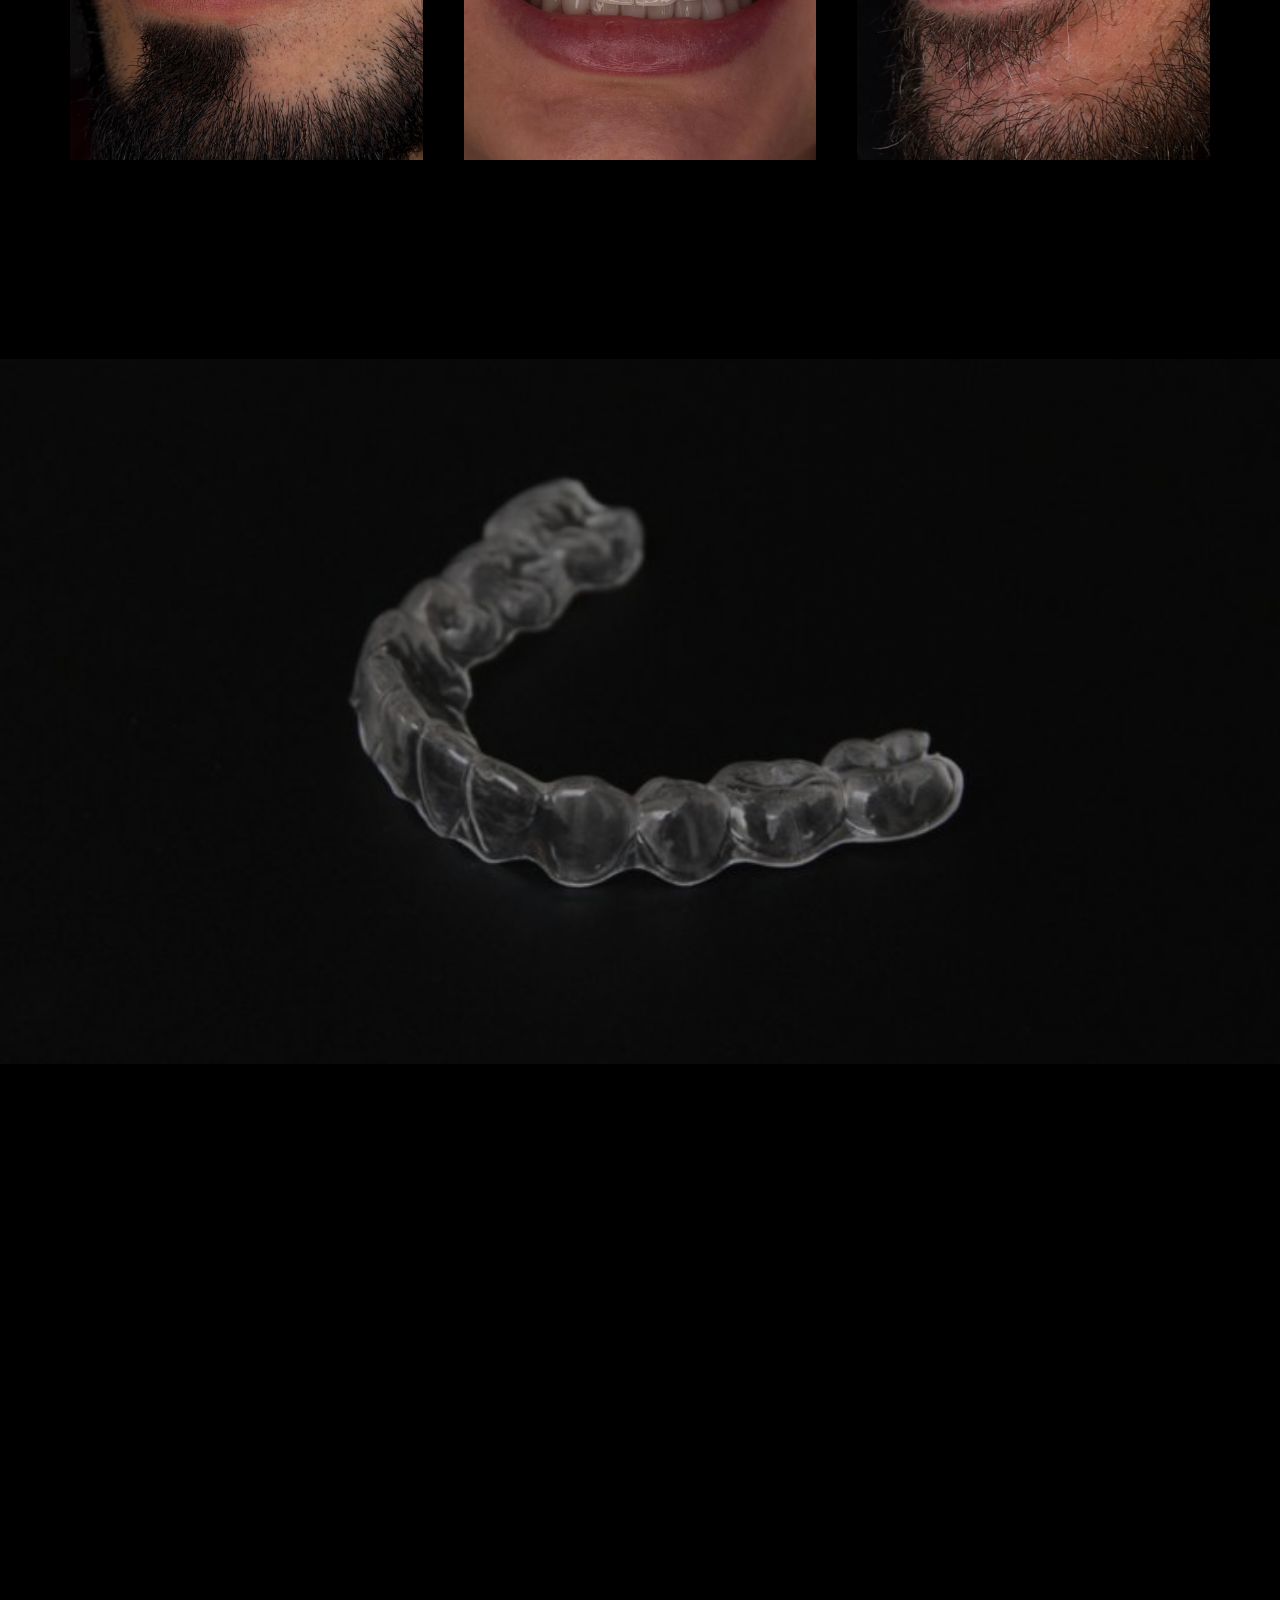
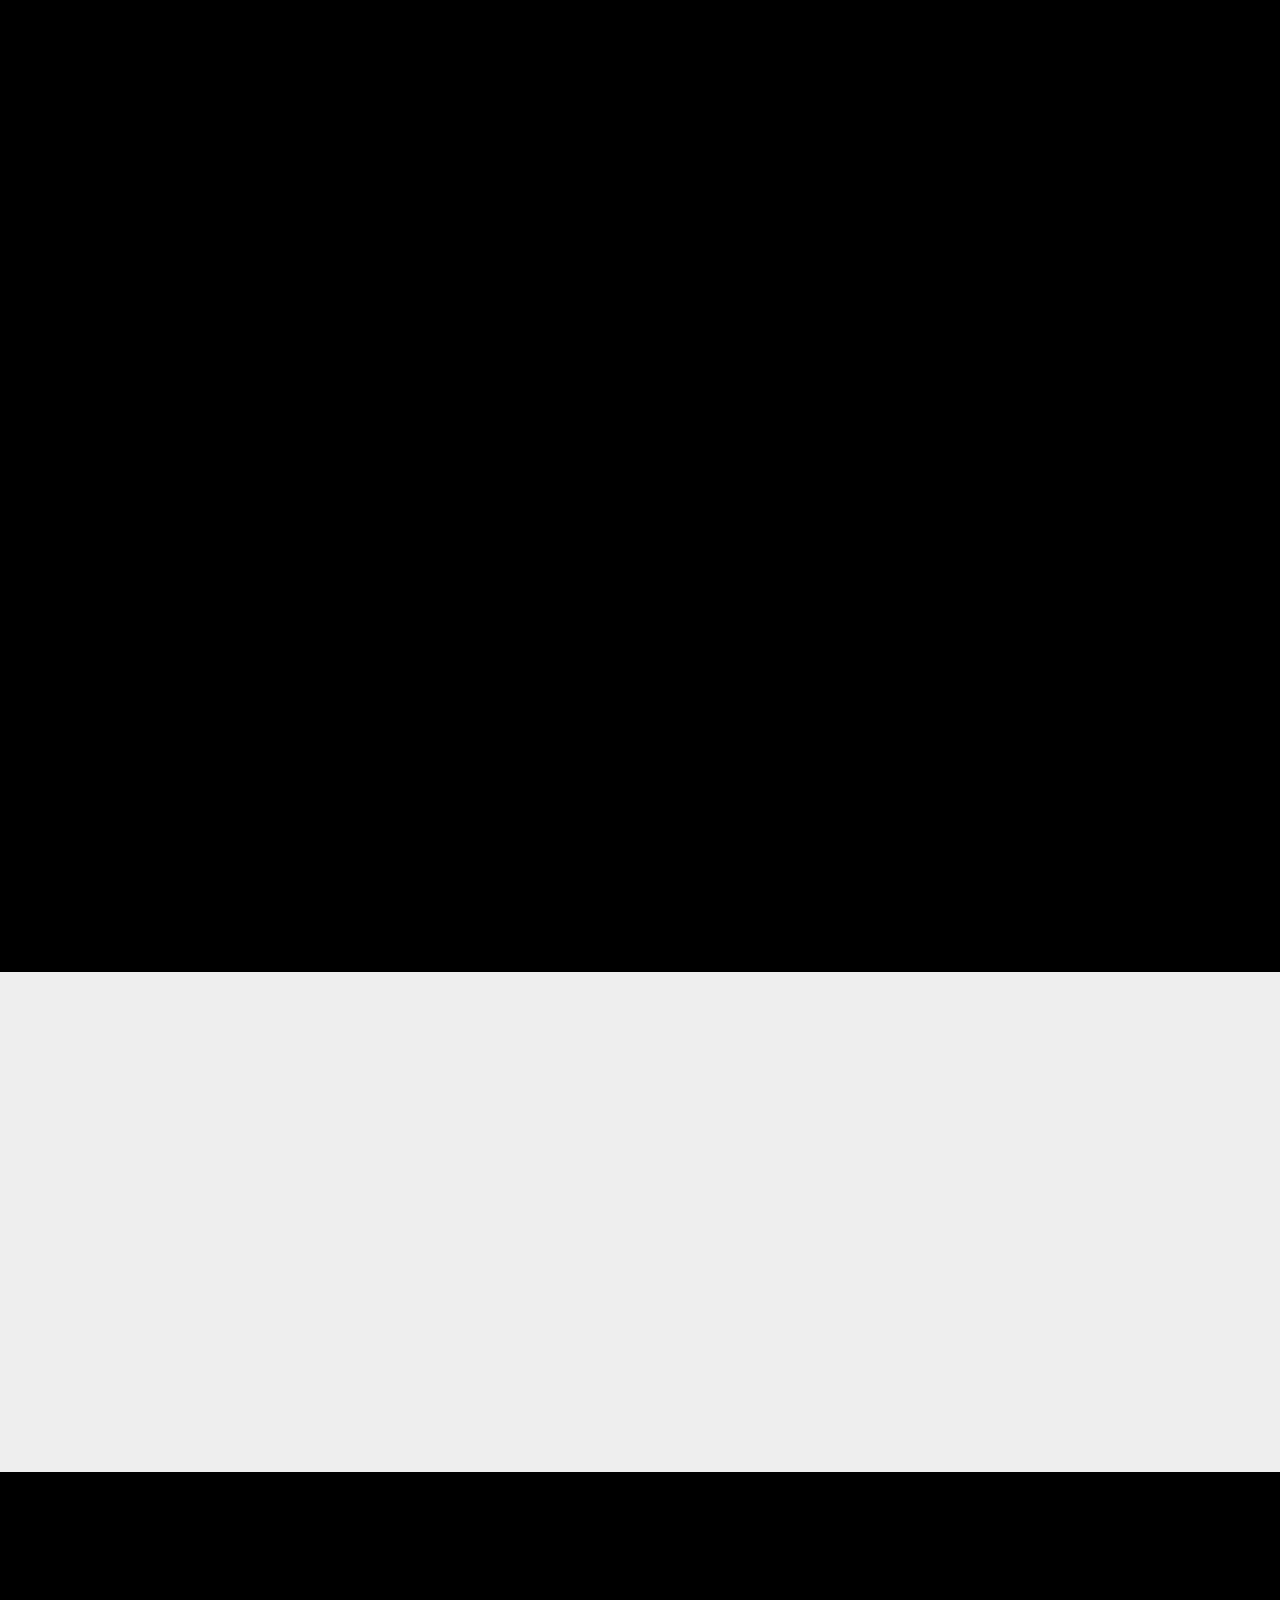
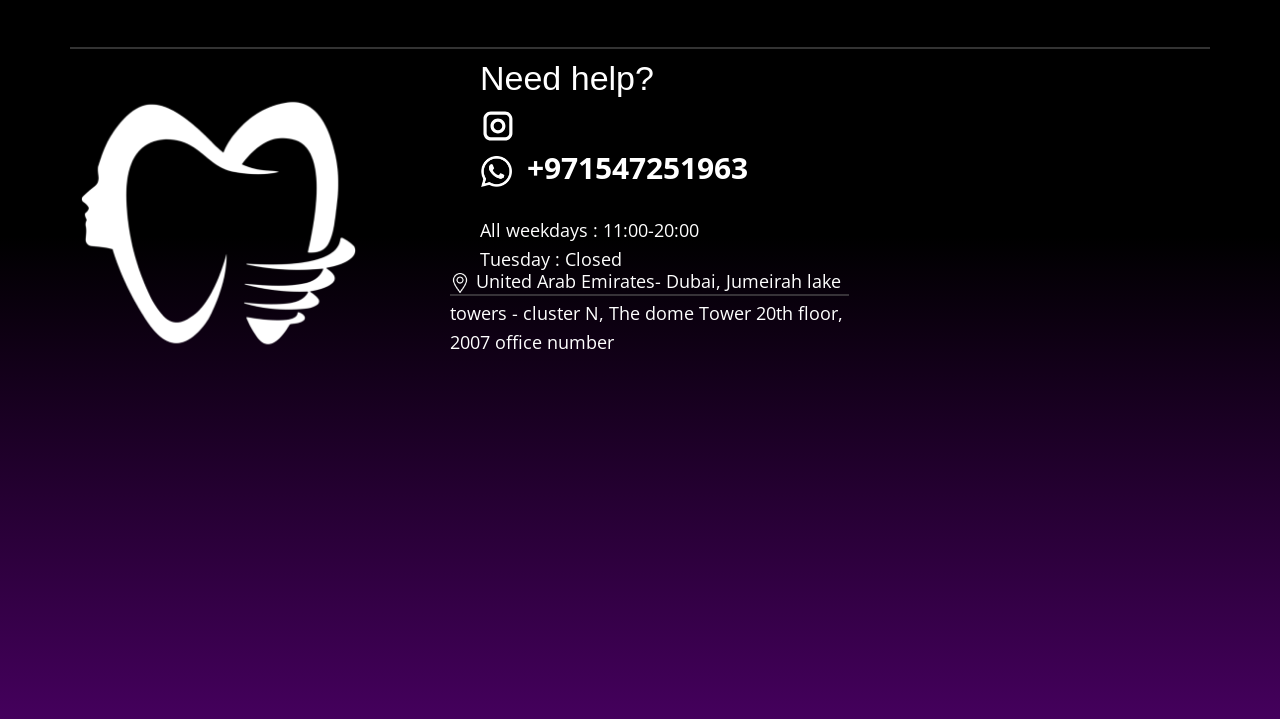
==== commit 4fe5bcbb: "Add files via upload" ====
--- a/index.html
+++ b/index.html
@@ -4,7 +4,7 @@
     <meta charset="utf-8">
     <meta name="keywords" content="Smart Home, About Smart Home​, Manage Everything, ​Ready to build a smarter home?​, ​About Smart Homes, ​What People Say?, ​        Our Works, ​All devices sync together at your home, Our Tea​m, Facts &amp;amp; Questions">
     <meta name="description" content="">
-    <title>Home</title>
+    <title>Home - Medevd Polyclinic</title>
     <link rel="stylesheet" href="nicepage.css" media="screen">
 <link rel="stylesheet" href="index.css" media="screen">
     <script class="u-script" type="text/javascript" src="jquery.js" defer=""></script>
@@ -435,21 +435,21 @@
           <div class="u-repeater u-repeater-1">
             <div class="u-align-center u-container-align-center u-container-style u-list-item u-radius u-repeater-item u-shape-round u-white u-list-item-1" data-animation-name="customAnimationIn" data-animation-duration="1500" data-animation-delay="500">
               <div class="u-container-layout u-similar-container u-valign-top u-container-layout-1">
-                <img alt="" class="u-expanded-width u-image u-image-round u-radius u-image-1" data-image-width="512" data-image-height="512" src="images/dentist.png">
+                <img alt="" class="u-expanded-width u-image u-image-round u-radius u-image-1" data-image-width="512" data-image-height="512" src="images/drmh.jpeg">
                 <h4 class="u-align-center u-text u-text-3">Dr. Mohammad Shubbar </h4>
                 <h6 class="u-align-center u-text u-text-grey-50 u-text-4"> General Dentist</h6>
               </div>
             </div>
             <div class="u-align-center u-container-align-center u-container-style u-list-item u-radius u-repeater-item u-shape-round u-white u-list-item-2" data-animation-name="customAnimationIn" data-animation-duration="1500" data-animation-delay="500">
               <div class="u-container-layout u-similar-container u-valign-top u-container-layout-2">
-                <img alt="" class="u-expanded-width u-image u-image-round u-radius u-image-2" data-image-width="1445" data-image-height="1088" src="images/WhatsAppImage2026-11-09at3.29.44PM.jpeg">
+                <img alt="" class="u-expanded-width u-image u-image-round u-radius u-image-2" data-image-width="1445" data-image-height="1088" src="images/drza.jpeg">
                 <h4 class="u-align-center u-text u-text-5">Dr. Ziad Abdelbaki</h4>
                 <h6 class="u-align-center u-text u-text-grey-50 u-text-6"> General Dentist</h6>
               </div>
             </div>
             <div class="u-align-center u-container-align-center u-container-style u-list-item u-radius u-repeater-item u-shape-round u-white u-list-item-3" data-animation-name="customAnimationIn" data-animation-duration="1500" data-animation-delay="500">
               <div class="u-container-layout u-similar-container u-valign-top u-container-layout-3">
-                <img alt="" class="u-expanded-width u-image u-image-round u-radius u-image-3" data-image-width="512" data-image-height="512" src="images/dentist1.png">
+                <img alt="" class="u-expanded-width u-image u-image-round u-radius u-image-3" data-image-width="512" data-image-height="512" src="images/drmdh.jpeg">
                 <h4 class="u-align-center u-text u-text-7">Dr. Madhuriya </h4>
                 <h6 class="u-align-center u-text u-text-grey-50 u-text-8">General Dentist</h6>
               </div>
